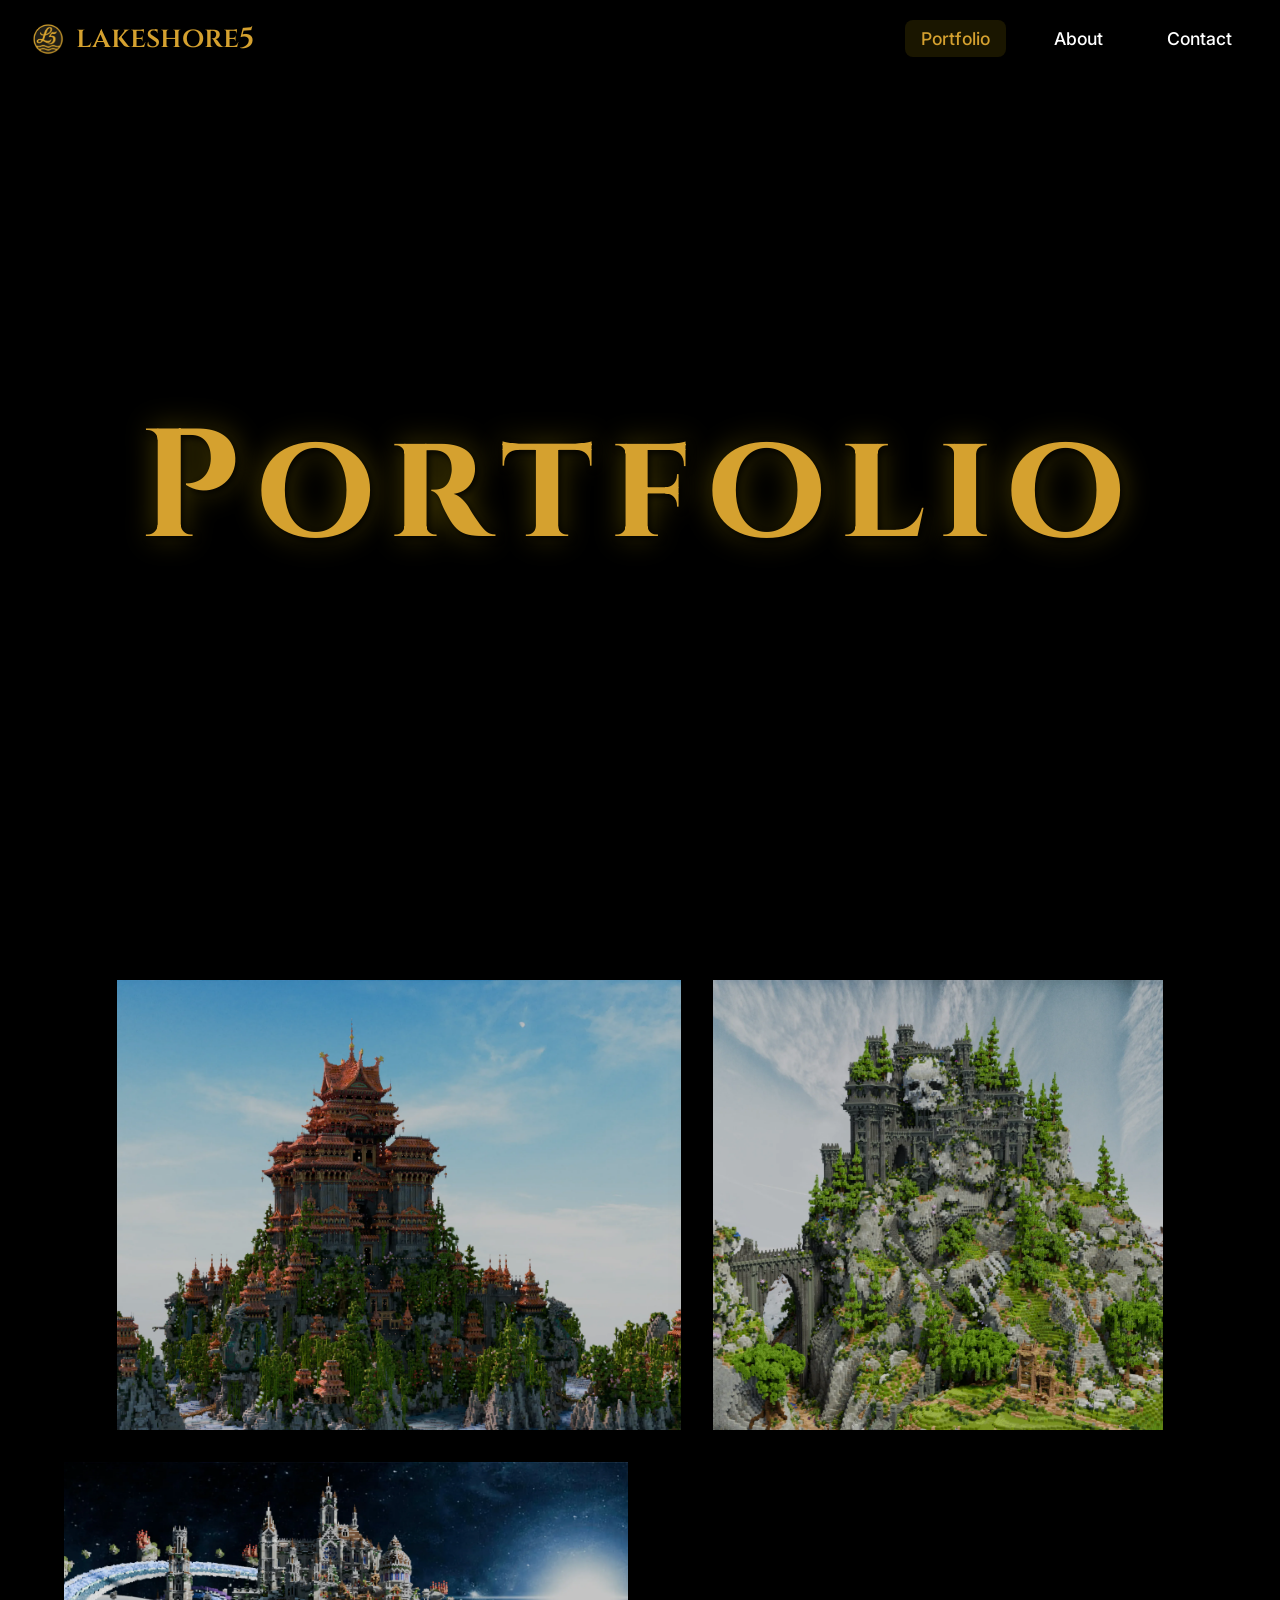
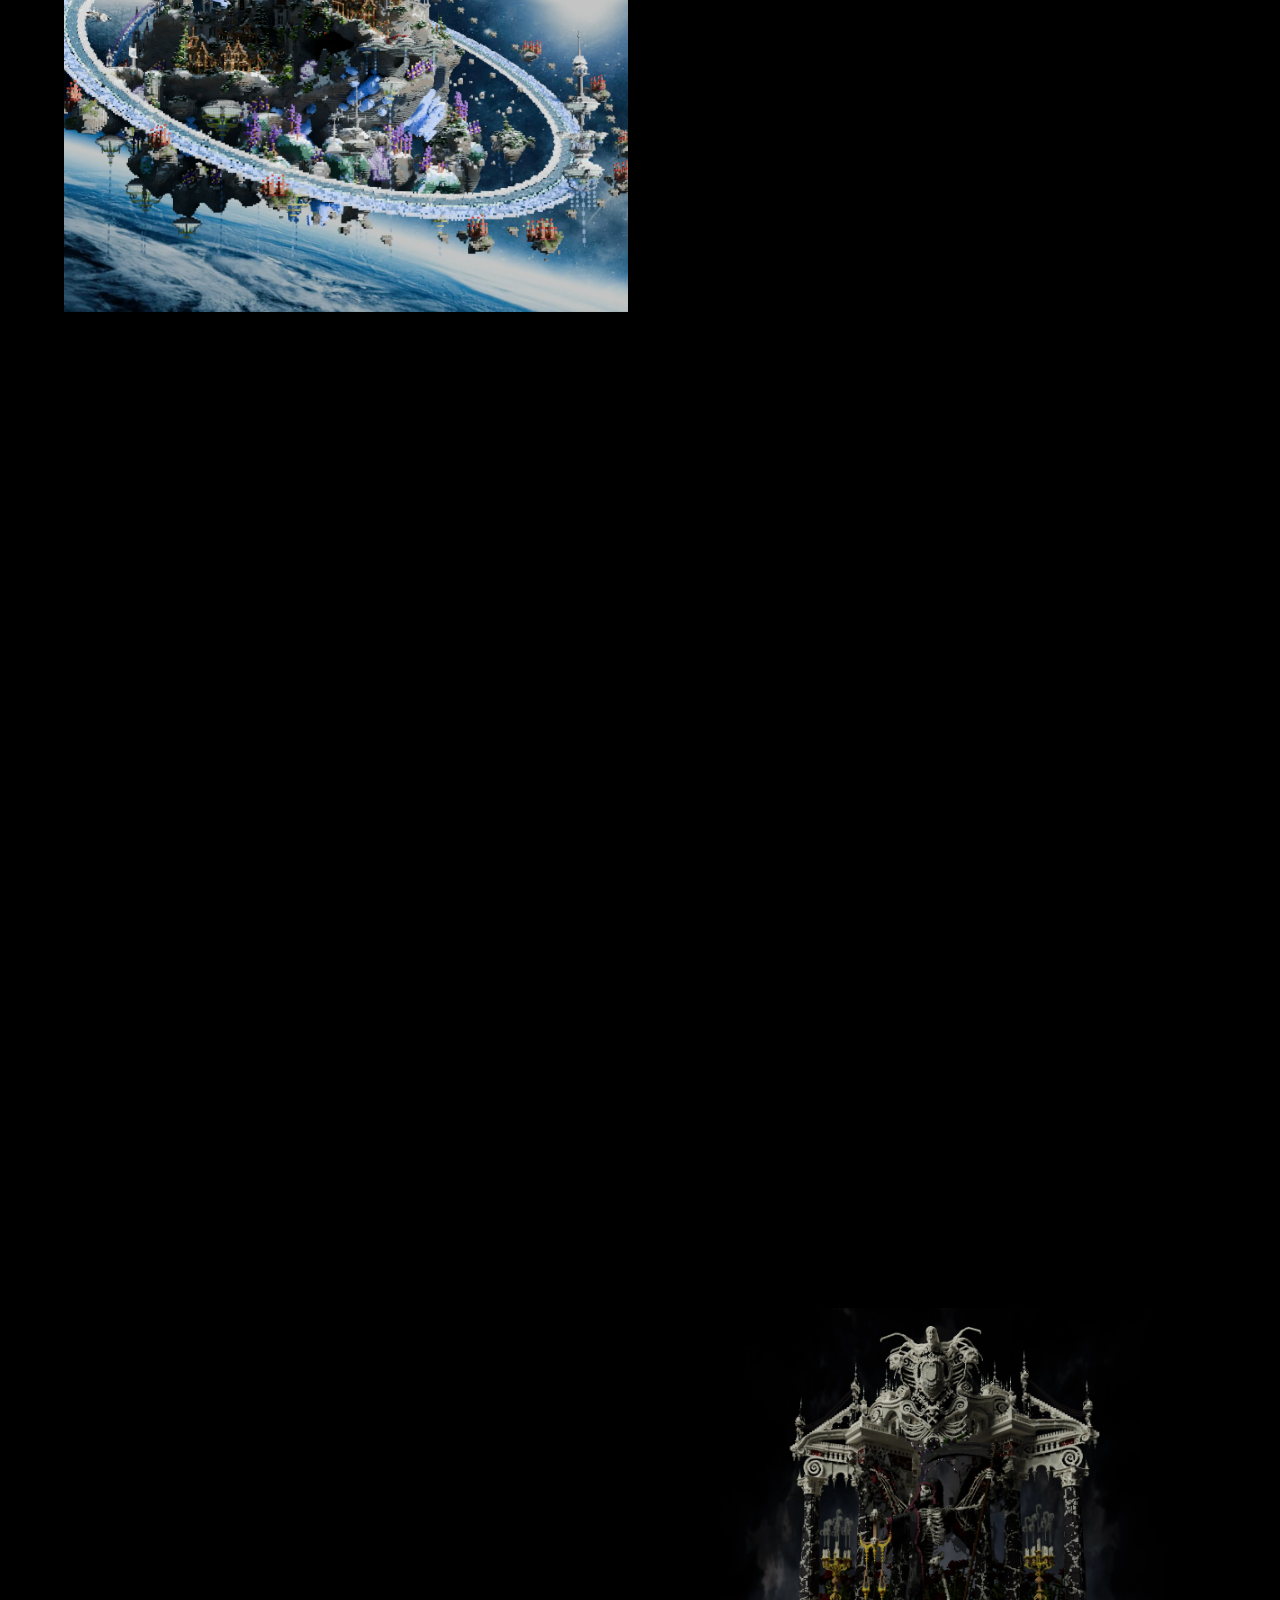
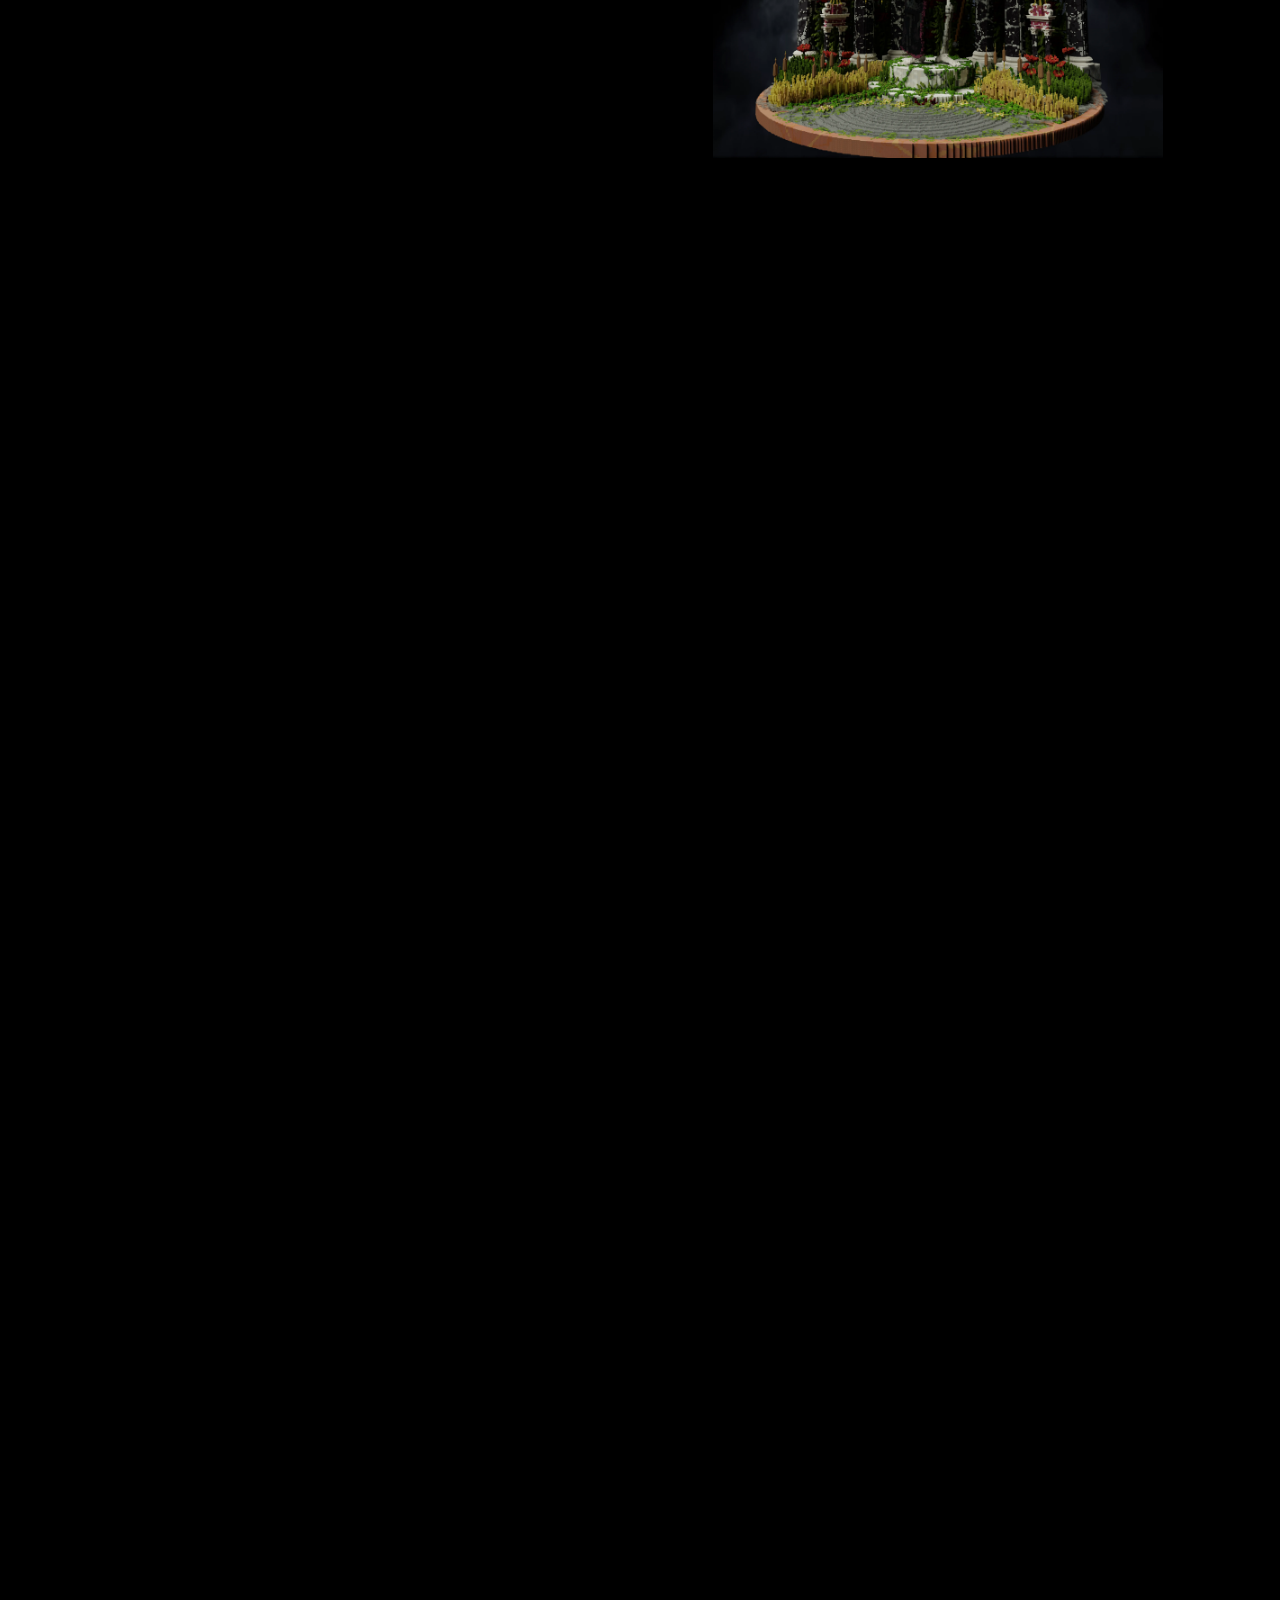
==== index.html @ 5ccd1626 "Major update: WebP conversion, image optimization, anti-impersonation notices - Converted all images" ====
<!DOCTYPE html>
<html lang="en">
<head>
    <meta charset="UTF-8">
    <meta name="viewport" content="width=device-width, initial-scale=1.0">
    <title>lakeshore5 - Professional Minecraft Builder</title>
    <meta name="description" content="Professional Minecraft builder with 10+ years experience. Co-owner of Xenos Builds, Athion staff since 2017, worked with Minecraft Marketplace teams.">
    <meta name="keywords" content="Minecraft, builder, professional, portfolio, Xenos Builds, Athion, Marketplace">
    
    <!-- Favicons for better SEO and browser support -->
    <link rel="icon" type="image/png" sizes="32x32" href="assets/images/Logo.webp">
    <link rel="icon" type="image/png" sizes="16x16" href="assets/images/Logo.webp">
    <link rel="apple-touch-icon" href="assets/images/Logo.webp">
    <link rel="shortcut icon" href="assets/images/Logo.webp">
    
    <!-- Open Graph meta tags for better social media sharing -->
    <meta property="og:title" content="lakeshore5 - Professional Minecraft Builder">
    <meta property="og:description" content="Professional Minecraft builder with 10+ years experience. Co-owner of Xenos Builds, Athion staff since 2017, worked with Minecraft Marketplace teams.">
    <meta property="og:image" content="assets/images/Logo.webp">
    <meta property="og:url" content="https://lakeshore5.github.io/lakeshore5-Website/">
    <meta property="og:type" content="website">
    
    <!-- Twitter Card meta tags -->
    <meta name="twitter:card" content="summary_large_image">
    <meta name="twitter:title" content="lakeshore5 - Professional Minecraft Builder">
    <meta name="twitter:description" content="Professional Minecraft builder with 10+ years experience. Co-owner of Xenos Builds, Athion staff since 2017, worked with Minecraft Marketplace teams.">
    <meta name="twitter:image" content="assets/images/Logo.webp">
    
    <!-- Additional meta tags for content discovery -->
    <meta name="author" content="lakeshore5">
    <meta name="robots" content="index, follow, imageindex">
    <meta name="googlebot" content="index, follow, imageindex">
    <meta name="theme-color" content="#D5A12F">
    
    <!-- Sitemap reference -->
    <link rel="sitemap" type="application/xml" href="sitemap.xml">
    
    <!-- Simple embeddable gallery link -->
    <link rel="alternate" type="text/html" href="images.html" title="Portfolio Images">
    <meta name="image-gallery" content="images.html">
    
    <!-- JSON-LD Structured Data for better SEO -->
    <script type="application/ld+json">
    {
        "@context": "https://schema.org",
        "@type": "Person",
        "name": "lakeshore5",
        "jobTitle": "Professional Minecraft Builder",
        "description": "Professional Minecraft builder with 10+ years experience. Co-owner of Xenos Builds, Athion staff since 2017.",
        "url": "https://lakeshore5.github.io/lakeshore5-Website/",
        "image": "https://lakeshore5.github.io/lakeshore5-Website/assets/images/Logo.webp",
        "worksFor": {
            "@type": "Organization",
            "name": "Xenos Builds"
        },
        "knowsAbout": ["Minecraft", "3D Building", "Game Design", "Digital Architecture"]
    }
    </script>
    
    <link rel="stylesheet" href="assets/css/styles.css">
    <link rel="preconnect" href="https://fonts.googleapis.com">
    <link rel="preconnect" href="https://fonts.gstatic.com" crossorigin>
    <link href="https://fonts.googleapis.com/css2?family=Cinzel:wght@400;500;600;700&family=Inter:wght@300;400;500;600&display=swap" rel="stylesheet">
</head>
<body>
    <!-- Navigation -->
    <div id="navbar-container"></div>

    <!-- Background with gradient overlay -->
    <div class="background-container">
        <div class="background-image"></div>
        <div class="gradient-overlay"></div>
    </div>

    <!-- Hero Section -->
    <section class="hero-section">
        <div class="container">
            <div class="hero-content">
                <h1 class="portfolio-title">Portfolio</h1>
            </div>
        </div>
    </section>

    <!-- Portfolio Grid -->
    <section class="portfolio-section">
        <div class="container">
            <div class="portfolio-grid">
                <!-- Row 1 -->
                <div class="portfolio-row">
                    <!-- Yuanhua Pagoda -->
                    <div class="build-card" data-build="yuanhua-pagoda">
                        <div class="image-container">
                            <img decoding="async" loading="lazy" src="builds/personal-projects/Yuanhua_Pagoda/OrientalCinematic.webp" alt="Yuanhua Pagoda" class="build-image">
                            <div class="build-overlay">
                                <h3 class="build-title">Yuanhua Pagoda</h3>
                            </div>
                        </div>
                    </div>

                    <!-- Skull Castle -->
                    <div class="build-card" data-build="skull-castle">
                        <div class="image-container">
                            <img decoding="async" loading="lazy" src="builds/personal-projects/Skull_Castle/SkullCastle.webp" alt="Skull Castle" class="build-image">
                            <div class="build-overlay">
                                <h3 class="build-title">Skull Castle</h3>
                            </div>
                        </div>
                    </div>
                </div>

                <!-- Row 2 -->
                <div class="portfolio-row">
                    <!-- Christmas 2231 -->
                    <div class="build-card" data-build="christmas-build-battle">
                        <div class="image-container">
                            <img decoding="async" loading="lazy" src="builds/xenos-builds/Futuristic_Christmas_BuildBattle/SpaceChristmas.webp" alt="Christmas 2231" class="build-image">
                            <div class="build-overlay">
                                <h3 class="build-title">Christmas 2231</h3>
                            </div>
                        </div>
                    </div>

                    <!-- CMA -->
                    <div class="build-card" data-build="cma">
                        <div class="image-container">
                            <img decoding="async" loading="lazy" src="builds/xenos-builds/CMA/CMACinematic.webp" alt="CMA NFT World" class="build-image">
                            <div class="build-overlay">
                                <h3 class="build-title">CMA NFT World</h3>
                            </div>
                        </div>
                    </div>
                </div>

                <!-- Row 3 -->
                <div class="portfolio-row">
                    <!-- Aurelios -->
                    <div class="build-card" data-build="aurelios">
                        <div class="image-container">
                            <img decoding="async" loading="lazy" src="builds/athion-builds/Aurelios_the_Lost_City/Atlantis.webp" alt="Aurelios the Lost City" class="build-image">
                            <div class="build-overlay">
                                <h3 class="build-title">Aurelios The Lost City</h3>
                            </div>
                        </div>
                    </div>

                    <!-- Heliox Station -->
                    <div class="build-card" data-build="heliox-station">
                        <div class="image-container">
                            <img decoding="async" loading="lazy" src="builds/athion-builds/Heliox_Station/SpaceCinematic.webp" alt="Heliox Station" class="build-image">
                            <div class="build-overlay">
                                <h3 class="build-title">Heliox Station</h3>
                            </div>
                        </div>
                    </div>
                </div>

                <!-- Row 4 -->
                <div class="portfolio-row">
                    <!-- Loriostrond -->
                    <div class="build-card" data-build="loriostrond">
                        <div class="image-container">
                            <img decoding="async" loading="lazy" src="builds/athion-builds/Loriostrond/LoriostrondNew.webp" alt="Loriostrond" class="build-image">
                            <div class="build-overlay">
                                <h3 class="build-title">Loriostrond</h3>
                            </div>
                        </div>
                    </div>

                    <!-- Palais Lumière -->
                    <div class="build-card" data-build="palais-lumiere">
                        <div class="image-container">
                            <img decoding="async" loading="lazy" src="builds/personal-projects/Palais_Lumière/LumCard.webp" alt="Palais Lumière" class="build-image">
                            <div class="build-overlay">
                                <h3 class="build-title">Palais Lumière</h3>
                            </div>
                        </div>
                    </div>
                </div>

                <!-- Row 5 -->
                <div class="portfolio-row">
                    <!-- FutureX -->
                    <div class="build-card" data-build="futurex">
                        <div class="image-container">
                            <img decoding="async" loading="lazy" src="builds/xenos-builds/FutureX/FutureX.webp" alt="FutureX" class="build-image">
                            <div class="build-overlay">
                                <h3 class="build-title">FutureX</h3>
                            </div>
                        </div>
                    </div>

                    <!-- Adventus Mortis -->
                    <div class="build-card" data-build="adventus-mortis">
                        <div class="image-container">
                            <img decoding="async" loading="lazy" src="builds/personal-projects/Adventus_Mortis/DeathAltar.webp" alt="Adventus Mortis" class="build-image">
                            <div class="build-overlay">
                                <h3 class="build-title">Adventus Mortis</h3>
                            </div>
                        </div>
                    </div>
                </div>

                <!-- Row 6 -->
                <div class="portfolio-row">
                    <!-- Royal Palace -->
                    <div class="build-card" data-build="royal-palace">
                        <div class="image-container">
                            <img decoding="async" loading="lazy" src="builds/marketplace-projects/NitricPalace/NitricPalace.webp" alt="Royal Palace" class="build-image">
                            <div class="build-overlay">
                                <h3 class="build-title">Royal Palace</h3>
                            </div>
                        </div>
                    </div>

                    <!-- Dragon Point Castle -->
                    <div class="build-card" data-build="dragon-point-castle">
                        <div class="image-container">
                            <img decoding="async" loading="lazy" src="builds/xenos-builds/DragonPoint/DragonPoint.webp" alt="Dragon Point Castle" class="build-image">
                            <div class="build-overlay">
                                <h3 class="build-title">Dragon Point Castle</h3>
                            </div>
                        </div>
                    </div>
                </div>

                <!-- Row 7 -->
                <div class="portfolio-row">
                    <!-- SkuxxVerse -->
                    <div class="build-card" data-build="skuxxverse">
                        <div class="image-container">
                            <img decoding="async" loading="lazy" src="builds/xenos-builds/SkuxxVerse/SkuxxVerse.webp" alt="SkuxxVerse" class="build-image">
                            <div class="build-overlay">
                                <h3 class="build-title">SkuxxVerse</h3>
                            </div>
                        </div>
                    </div>

                    <!-- Xenos Castle -->
                    <div class="build-card" data-build="xenos-castle">
                        <div class="image-container">
                            <img decoding="async" loading="lazy" src="builds/xenos-builds/XenosCastle/XenosCastle.webp" alt="Xenos Castle" class="build-image">
                            <div class="build-overlay">
                                <h3 class="build-title">Xenos Castle</h3>
                            </div>
                        </div>
                    </div>
                </div>

                <!-- Row 8 -->
                <div class="portfolio-row">
                    <!-- Sunset Isle -->
                    <div class="build-card" data-build="sunset-isle">
                        <div class="image-container">
                            <img decoding="async" loading="lazy" src="builds/personal-projects/SunsetIsle/FrontSS.webp" alt="Sunset Isle" class="build-image">
                            <div class="build-overlay">
                                <h3 class="build-title">Sunset Isle</h3>
                            </div>
                        </div>
                    </div>

                    <!-- MrBeast Competition -->
                    <div class="build-card" data-build="mrbeast">
                        <div class="image-container">
                            <img decoding="async" loading="lazy" src="builds/personal-projects/MrBeast/BeastFront.webp" alt="MrBeast Competition" class="build-image">
                            <div class="build-overlay">
                                <h3 class="build-title">MrBeast Competition</h3>
                            </div>
                        </div>
                    </div>
                </div>
            </div>
        </section>

    <!-- Modal for build details -->
    <div id="buildModal" class="modal">
        <div class="modal-content">
            <span class="close">&times;</span>
            <div class="modal-body">
                <div class="modal-images">
                    <div class="image-carousel">
                        <img id="modalImage" src="" alt="" class="modal-main-image">
                        <div class="carousel-controls">
                            <button class="prev-btn">&lt;</button>
                            <button class="next-btn">&gt;</button>
                        </div>
                    </div>
                    <div class="image-thumbnails"></div>
                </div>
                <div class="modal-info">
                    <h2 id="modalTitle"></h2>
                    <div id="modalDescription"></div>
                </div>
            </div>
        </div>
    </div>

    <div id="footer-container"></div>

    <!-- Search engine discoverable images -->
    <div style="display: none;" aria-hidden="true">
        <p>Portfolio images: <a href="images.html">lakeshore5 Minecraft builds gallery</a></p>
        <img decoding="async" loading="lazy" src="builds/athion-builds/Loriostrond/LoriostrondNew.webp" alt="Loriostrond - Elven Stronghold by lakeshore5">
        <img decoding="async" loading="lazy" src="builds/athion-builds/Aurelios_the_Lost_City/Atlantis.webp" alt="Aurelios - Underwater City by lakeshore5">
        <img decoding="async" loading="lazy" src="builds/athion-builds/Heliox_Station/SpaceCinematic.webp" alt="Heliox Station - Space Station by lakeshore5">
        <img decoding="async" loading="lazy" src="builds/xenos-builds/XenosCastle/XenosCastle.webp" alt="Xenos Castle - Medieval Fortress by lakeshore5">
        <img decoding="async" loading="lazy" src="builds/xenos-builds/DragonPoint/DragonPoint.webp" alt="Dragon Point Castle - Dragon-themed Fortress by lakeshore5">
        <img decoding="async" loading="lazy" src="builds/personal-projects/Skull_Castle/SkullCastle.webp" alt="Skull Castle - Gothic Fortress by lakeshore5">
        <img decoding="async" loading="lazy" src="builds/personal-projects/MrBeast/BeastFront.webp" alt="MrBeast Competition by lakeshore5">
    </div>

    <script src="shared/navbar.js"></script>
    <script src="shared/footer.js"></script>
    <script src="assets/js/script.js"></script>
    <script>
        // Load navbar and footer
        document.addEventListener('DOMContentLoaded', function() {
            loadNavbar('portfolio');
            loadFooter();
        });
    </script>
</body>
</html>
---- assets/css/styles.css ----
/* CSS Reset and Base Styles */
* {
    margin: 0;
    padding: 0;
    box-sizing: border-box;
}

:root {
    --gold-color: #D5A12F;
    --gold-hover: #D5A12F;
    --dark-overlay: rgba(0, 0, 0, 0.7);
    --black: #000000;
    --white: #ffffff;
    --transition: all 0.4s cubic-bezier(0.4, 0, 0.2, 1);
}

html {
    scroll-behavior: smooth;
}

body {
    font-family: 'Inter', sans-serif;
    line-height: 1.6;
    color: var(--gold-color);
    background: var(--black);
    overflow-x: hidden;
}

/* Ensure all text is visible by default */
p, li, span, div {
    color: inherit;
}

/* High-quality smooth image rendering */
img {
    image-rendering: auto;
    image-rendering: -webkit-optimize-contrast;
    image-rendering: high-quality;
    -ms-interpolation-mode: bicubic;
    backface-visibility: hidden;
    -webkit-backface-visibility: hidden;
}

/* Container for responsive layout */
.container {
    max-width: 1400px;
    margin: 0 auto;
    padding: 0 2rem;
}

/* Navigation */
.navbar {
    position: fixed;
    top: 0;
    left: 0;
    width: 100%;
    background: rgba(0, 0, 0, 0.9);
    backdrop-filter: blur(10px);
    z-index: 1000;
    transition: var(--transition);
}

.nav-container {
    display: flex;
    justify-content: space-between;
    align-items: center;
    padding: 1rem 2rem;
    max-width: 1400px;
    margin: 0 auto;
}

.nav-logo a {
    font-family: 'Cinzel', serif;
    font-size: 1.8rem;
    font-weight: 600;
    color: var(--gold-color);
    text-decoration: none;
    transition: var(--transition);
    display: flex;
    align-items: center;
    gap: 12px;
}

.nav-logo a:hover {
    color: var(--gold-hover);
    text-shadow: 0 0 10px rgba(255, 215, 0, 0.5);
}

.nav-logo-img {
    height: 32px;
    width: 32px;
    object-fit: contain;
    transition: var(--transition);
}

.nav-logo a:hover .nav-logo-img {
    transform: scale(1.1);
    filter: drop-shadow(0 0 8px rgba(255, 215, 0, 0.4));
}

.nav-menu {
    display: flex;
    list-style: none;
    gap: 2rem;
}

.nav-link {
    text-decoration: none;
    color: var(--white);
    font-weight: 500;
    font-size: 1.1rem;
    padding: 0.5rem 1rem;
    border-radius: 8px;
    transition: var(--transition);
    position: relative;
}

.nav-link:hover,
.nav-link.active {
    color: var(--gold-color);
    background: rgba(255, 215, 0, 0.1);
}

.nav-toggle {
    display: none;
    flex-direction: column;
    cursor: pointer;
    gap: 4px;
}

.nav-toggle .bar {
    width: 25px;
    height: 3px;
    background: var(--gold-color);
    border-radius: 2px;
    transition: var(--transition);
}

/* Background Container */
.background-container {
    position: absolute;
    top: 0;
    left: 0;
    width: 100%;
    height: 100vh;
    z-index: -2;
    overflow: hidden;
}

.background-image {
    position: absolute;
    top: 0;
    left: 0;
    width: 100%;
    height: 100%;
    background-image: url('../../builds/athion-builds/Aurelios_the_Lost_City/AtlantisCity.png');
    background-size: cover;
    background-position: center;
    background-repeat: no-repeat;
}

.gradient-overlay {
    position: absolute;
    top: 0;
    left: 0;
    width: 100%;
    height: 100vh; /* Only cover hero section */
    background: linear-gradient(
        to bottom,
        rgba(0, 0, 0, 0.2) 0%,
        rgba(0, 0, 0, 0.3) 30%,
        rgba(0, 0, 0, 0.6) 60%,
        rgba(0, 0, 0, 0.9) 85%,
        rgba(0, 0, 0, 1) 100%
    );
    z-index: 0;
}

/* Hero Section */
.hero-section {
    height: 100vh;
    display: flex;
    align-items: center;
    justify-content: center;
    position: relative;
    z-index: 1;
    padding-top: 80px; /* Account for fixed navbar */
}

.hero-content {
    text-align: center;
}

.portfolio-title {
    font-family: 'Cinzel', serif;
    font-size: clamp(4rem, 12vw, 10rem);
    font-weight: 700;
    color: var(--gold-color);
    text-shadow: 
        3px 3px 6px rgba(0, 0, 0, 0.8),
        0 0 30px rgba(255, 215, 0, 0.3);
    letter-spacing: 0.1em;
    animation: glow 3s ease-in-out infinite alternate;
}

@keyframes glow {
    from {
        text-shadow: 
            3px 3px 6px rgba(0, 0, 0, 0.8),
            0 0 30px rgba(255, 215, 0, 0.3);
    }
    to {
        text-shadow: 
            3px 3px 6px rgba(0, 0, 0, 0.8),
            0 0 40px rgba(255, 215, 0, 0.5),
            0 0 60px rgba(255, 215, 0, 0.2);
    }
}

/* Portfolio Section */
.portfolio-section {
    min-height: 100vh;
    padding: 5rem 0;
    position: relative;
    z-index: 1;
    background: linear-gradient(
        to bottom,
        rgba(0, 0, 0, 0.8) 0%,
        rgba(0, 0, 0, 0.95) 50%,
        rgba(0, 0, 0, 1) 100%
    );
}

.portfolio-grid {
    display: flex;
    flex-direction: column;
    gap: 2rem;
    margin: 0 auto;
    max-width: 1400px;
    padding: 0 2rem;
    overflow: hidden; /* Prevent any overflow */
}

.portfolio-row {
    display: flex;
    height: 400px;
    gap: 1.5rem;
    align-items: center;
    justify-content: center;
    width: 100%;
    max-width: 100%; /* Ensure it never exceeds container */
    box-sizing: border-box;
}

/* Responsive sizing for different desktop sizes */
@media screen and (max-width: 1200px) and (min-width: 769px) {
    .portfolio-grid {
        padding: 0 1.5rem;
    }
    
    .portfolio-row {
        gap: 1rem;
    }
    
    .build-card {
        max-width: calc(50% - 0.5rem);
    }
}

/* Larger images on desktop */
@media screen and (min-width: 1200px) {
    .portfolio-row {
        height: 450px;
        gap: 2rem;
    }
    
    .build-card {
        max-width: calc(50% - 1rem);
    }
}

/* Extra large screens - prevent excessive stretching */
@media screen and (min-width: 1600px) {
    .portfolio-grid {
        max-width: 1600px;
    }
    
    .build-card {
        max-width: 600px; /* Absolute max width for readability */
    }
}

/* Build Cards */
.build-card {
    position: relative;
    height: 100%;
    width: auto;
    cursor: pointer;
    transition: var(--transition);
    border: none;
    box-shadow: 0 10px 30px rgba(0, 0, 0, 0.5);
    background: transparent;
    padding: 0;
    display: block;
    flex-shrink: 1; /* Allow shrinking to fit container */
    max-width: calc(50% - 0.75rem); /* Ensure two-card rows never exceed container */
    min-width: 200px; /* Minimum size to maintain readability */
}

.build-card .image-container {
    width: 100%;
    height: 100%;
    background: transparent;
    position: relative;
    overflow: hidden;
}

/* Specific aspect ratios for each build - matching actual image proportions */
.build-card[data-build="loriostrond"] {
    aspect-ratio: 19 / 10; /* 1.9:1 - wide landscape similar to actual 4096x2160 */
}

.build-card[data-build="aurelios"] {
    aspect-ratio: 19 / 10; /* 1.9:1 - wide landscape similar to actual 4096x2160 */
}

.build-card[data-build="adventus-mortis"] {
    aspect-ratio: 1 / 1; /* 1:1 - square */
}

.build-card[data-build="heliox-station"] {
    aspect-ratio: 1 / 1; /* 1:1 - square */
}

.build-card[data-build="yuanhua-pagoda"] {
    aspect-ratio: 16 / 9; /* 16:9 - standard widescreen */
}

.build-card[data-build="loriostrond"] {
    aspect-ratio: 19 / 10; /* 1.9:1 - wide landscape to match row above */
}

.build-card[data-build="palais-lumiere"] {
    aspect-ratio: 25 / 18; /* 1.39:1 - matches FrenchFront 3000x2160 dimensions */
}

.build-card[data-build="christmas-build-battle"] {
    aspect-ratio: 16 / 9; /* 16:9 - standard widescreen matches 3840x2160 */
}

.build-card[data-build="cma"] {
    aspect-ratio: 2800 / 2160; /* 1.296:1 - matches CMACinematic 2800x2160 dimensions */
}

.build-card:hover {
    transform: scale(1.02);
    border-color: var(--gold-color);
    box-shadow: 
        0 0 30px rgba(255, 215, 0, 0.4),
        0 15px 40px rgba(0, 0, 0, 0.6);
}

.build-card:hover .build-image {
    transform: scale(1.05);
}

.build-image {
    width: 100%;
    height: 100%;
    object-fit: cover;
    transition: var(--transition);
    display: block;
    image-rendering: auto;
    image-rendering: high-quality;
    -ms-interpolation-mode: bicubic;
}

.build-overlay {
    position: absolute;
    bottom: 0;
    left: 0;
    right: 0;
    background: linear-gradient(
        transparent,
        rgba(0, 0, 0, 0.9)
    );
    padding: 2rem 2rem 1.5rem;
    text-align: center;
    transform: translateY(100%);
    opacity: 0;
    transition: var(--transition);
}

.build-card:hover .build-overlay {
    transform: translateY(0);
    opacity: 1;
    background: linear-gradient(
        transparent,
        rgba(0, 0, 0, 0.9)
    );
}

.build-title {
    font-family: 'Cinzel', serif;
    font-size: 2.5rem;
    font-weight: 600;
    color: var(--gold-color);
    text-shadow: 2px 2px 4px rgba(0, 0, 0, 0.8);
    letter-spacing: 0.05em;
}

/* Modal Styles */
.modal {
    display: none;
    position: fixed;
    z-index: 2000;
    left: 0;
    top: 0;
    width: 100%;
    height: 100%;
    background-color: rgba(0, 0, 0, 0.95);
    backdrop-filter: blur(5px);
}

.modal-content {
    position: relative;
    margin: 2% auto;
    width: 95%;
    max-width: 1200px;
    height: 90vh;
    background: linear-gradient(135deg, rgba(20, 20, 20, 0.95), rgba(0, 0, 0, 0.98));
    border: 2px solid var(--gold-color);
    border-radius: 10px;
    box-shadow: 0 0 50px rgba(255, 215, 0, 0.3);
}

.close {
    position: absolute;
    top: 20px;
    right: 30px;
    color: var(--gold-color);
    font-size: 40px;
    font-weight: bold;
    cursor: pointer;
    z-index: 2001;
    transition: var(--transition);
}

.close:hover {
    color: var(--gold-hover);
    transform: scale(1.1);
}

.modal-body {
    display: grid;
    grid-template-columns: 1fr 350px;
    height: 100%;
    padding: 2rem;
    gap: 2rem;
}

.modal-images {
    display: flex;
    flex-direction: column;
    gap: 1rem;
    min-width: 0;
    overflow: hidden;
}

.image-carousel {
    position: relative;
    flex: 1;
    border-radius: 8px;
    overflow: hidden;
    background: var(--black);
}

.modal-main-image {
    width: 100%;
    height: 100%;
    object-fit: contain;
    background: var(--black);
    image-rendering: auto;
    image-rendering: high-quality;
    -ms-interpolation-mode: bicubic;
    max-width: none;
    max-height: none;
}

.carousel-controls {
    position: absolute;
    top: 50%;
    width: 100%;
    display: flex;
    justify-content: space-between;
    padding: 0 1rem;
    transform: translateY(-50%);
}

.prev-btn,
.next-btn {
    background: rgba(0, 0, 0, 0.7);
    color: var(--gold-color);
    border: 2px solid var(--gold-color);
    padding: 1rem 1.5rem;
    font-size: 1.5rem;
    cursor: pointer;
    border-radius: 50%;
    transition: var(--transition);
}

.prev-btn:hover,
.next-btn:hover {
    background: var(--gold-color);
    color: var(--black);
    transform: scale(1.1);
}

.image-thumbnails {
    display: flex;
    gap: 0.5rem;
    overflow-x: auto;
    padding: 0.5rem 0;
    scrollbar-width: thin;
    scrollbar-color: var(--gold-color) transparent;
}

.thumbnail {
    width: 80px;
    height: 60px;
    object-fit: cover;
    border-radius: 4px;
    cursor: pointer;
    border: 2px solid transparent;
    transition: var(--transition);
    flex-shrink: 0;
}

.thumbnail:hover,
.thumbnail.active {
    border-color: var(--gold-color);
    transform: scale(1.05);
}

.modal-info {
    padding: 1rem;
    overflow-y: auto;
}

.modal-info h2 {
    font-family: 'Cinzel', serif;
    color: var(--gold-color);
    font-size: 2.5rem;
    margin-bottom: 1.5rem;
    text-shadow: 2px 2px 4px rgba(0, 0, 0, 0.8);
}

.modal-info p {
    color: rgba(255, 255, 255, 0.9);
    line-height: 1.8;
    margin-bottom: 1rem;
    font-size: 1.1rem;
}

/* Responsive Design */
@media screen and (max-width: 1024px) {
    .container {
        padding: 0 1rem;
    }
    
    .modal-body {
        grid-template-columns: 1fr;
        grid-template-rows: 2fr 1fr;
    }
    
    .portfolio-title {
        font-size: clamp(3rem, 10vw, 6rem);
    }
    
    .nav-container {
        padding: 1rem;
    }
}

@media screen and (max-width: 768px) {
    .nav-menu {
        position: fixed;
        left: -100%;
        top: 70px;
        flex-direction: column;
        background-color: rgba(0, 0, 0, 0.95);
        width: 100%;
        text-align: center;
        transition: 0.3s;
        box-shadow: 0 10px 27px rgba(0, 0, 0, 0.5);
        padding: 2rem 0;
        backdrop-filter: blur(10px);
    }

    .nav-menu.active {
        left: 0;
    }

    .nav-toggle {
        display: flex;
    }

    .nav-toggle.active .bar:nth-child(2) {
        opacity: 0;
    }

    .nav-toggle.active .bar:nth-child(1) {
        transform: translateY(7px) rotate(45deg);
    }

    .nav-toggle.active .bar:nth-child(3) {
        transform: translateY(-7px) rotate(-45deg);
    }
    
    .portfolio-section {
        padding: 2rem 0;
    }
    
    .portfolio-grid {
        gap: 2rem;
    }
    
    .build-title {
        font-size: 2rem;
    }
    
    .container {
        padding: 0 1rem;
    }
    
    .build-card {
        width: 100%;
        max-width: 100%;
        box-sizing: border-box;
    }
    
    .modal-content {
        width: 98%;
        height: 95vh;
        margin: 1% auto;
    }
    
    .modal-body {
        padding: 1rem;
        gap: 1rem;
    }
    
    .carousel-controls {
        padding: 0 0.5rem;
    }
    
    .prev-btn,
    .next-btn {
        padding: 0.7rem 1rem;
        font-size: 1.2rem;
    }
}

@media screen and (max-width: 768px) {
    .container {
        padding: 0 0.5rem;
    }
    
    .portfolio-grid {
        gap: 2rem;
        padding: 0 0.5rem;
    }
    
    .portfolio-row {
        flex-direction: column;
        height: auto;
        gap: 2rem;
    }
    
    .build-card {
        margin: 0;
        width: calc(100% - 1rem);
        height: auto;
        margin-left: auto;
        margin-right: auto;
        max-height: 60vh;
    }
}

@media screen and (max-width: 480px) {
    .portfolio-title {
        font-size: clamp(2.5rem, 8vw, 4rem);
    }
    
    .build-title {
        font-size: 1.5rem;
    }
    
    .build-overlay {
        padding: 2rem 1rem 1rem;
    }
    
    .container {
        padding: 0 0.25rem;
    }
    
    .portfolio-grid {
        gap: 1rem;
        padding: 0 0.25rem;
    }
    
    .build-card {
        width: calc(100% - 0.5rem);
        max-width: calc(100% - 0.5rem);
        margin-left: auto;
        margin-right: auto;
        max-height: 50vh;
    }
}

/* Mobile landscape orientation fix */
@media screen and (max-width: 768px) and (orientation: landscape) {
    .build-card {
        width: 50%;
        max-height: 10vh;
        margin: 0 auto;
        margin-bottom: 8rem;
    }
    
    .portfolio-grid {
        gap: 6rem;
        padding: 2rem 1rem;
    }
    
    .hero-section {
        min-height: 20vh;
        padding: 1rem 0;
    }
    
    .container {
        padding: 0 1rem;
    }
    
    /* Ensure no overlap by adding extra spacing */
    .build-card:not(:last-child) {
        padding-bottom: 4rem;
    }
}

/* About Page Specific Styles */
.about-background .about-bg-image {
    background-image: url('../../builds/athion-builds/Aurelios_the_Lost_City/AtlantisInterior.png');
}

/* Contact Page Specific Styles */
.contact-background .contact-bg-image {
    background-image: url('../../builds/athion-builds/Aurelios_the_Lost_City/AtlantisBack.png');
}

.hero-subtitle {
    color: rgba(255, 215, 0, 0.8);
    font-weight: 300;
    margin-top: 1rem;
    text-shadow: 2px 2px 4px rgba(0, 0, 0, 0.8);
    max-width: 800px;
    margin-left: auto;
    margin-right: auto;
    line-height: 1.4;
}

/* Story Section */
.about-story {
    padding: 4rem 0;
    background: var(--black);
}

.story-content {
    display: grid;
    grid-template-columns: 2fr 1fr;
    gap: 4rem;
    align-items: center;
}

.story-text h2 {
    font-family: 'Cinzel', serif;
    font-size: 3rem;
    color: var(--gold-color);
    margin-bottom: 2rem;
    opacity: 0;
    transform: translateY(30px);
    animation: fadeInUp 0.8s ease forwards;
}

.story-text p {
    font-size: 1.2rem;
    line-height: 1.8;
    margin-bottom: 1.5rem;
    color: var(--gold-color);
    opacity: 0;
    transform: translateY(20px);
    animation: fadeInUp 0.8s ease forwards;
}

.story-text p:nth-child(2) { animation-delay: 0.2s; }
.story-text p:nth-child(3) { animation-delay: 0.4s; }
.story-text p:nth-child(4) { animation-delay: 0.6s; }
.story-text p:nth-child(5) { animation-delay: 0.8s; }

.story-image {
    opacity: 0;
    transform: translateX(30px);
    animation: fadeInRight 0.8s ease forwards;
    animation-delay: 1.0s;
}

.story-image img {
    width: 100%;
    border-radius: 15px;
    box-shadow: 0 20px 40px rgba(0, 0, 0, 0.5);
}

/* Timeline Styles */
.timeline {
    padding: 6rem 0;
    background: linear-gradient(135deg, rgba(20, 20, 20, 0.95), rgba(0, 0, 0, 0.98));
}

.section-title {
    font-family: 'Cinzel', serif;
    font-size: 3.5rem;
    color: var(--gold-color);
    text-align: center;
    margin-bottom: 4rem;
    opacity: 0;
    transform: translateY(30px);
    animation: fadeInUp 0.8s ease forwards;
}

.timeline-container {
    position: relative;
    max-width: 1000px;
    margin: 0 auto;
}

.timeline-container::before {
    content: '';
    position: absolute;
    left: 50%;
    top: 0;
    bottom: 0;
    width: 3px;
    background: var(--gold-color);
    transform: translateX(-50%);
}

.timeline-item {
    position: relative;
    margin: 3rem 0;
    opacity: 0;
    transform: translateY(30px);
    animation: fadeInUp 0.8s ease forwards;
}

.timeline-item:nth-child(1) { animation-delay: 0.2s; }
.timeline-item:nth-child(2) { animation-delay: 0.4s; }
.timeline-item:nth-child(3) { animation-delay: 0.6s; }
.timeline-item:nth-child(4) { animation-delay: 0.8s; }
.timeline-item:nth-child(5) { animation-delay: 1.0s; }

.timeline-date {
    position: absolute;
    left: 50%;
    transform: translateX(-50%);
    background: var(--gold-color);
    color: var(--black);
    padding: 0.5rem 1rem;
    border-radius: 20px;
    font-weight: 600;
    font-size: 1.1rem;
    z-index: 2;
}

.timeline-content {
    width: 45%;
    padding: 2rem;
    background: rgba(255, 215, 0, 0.1);
    border: 1px solid var(--gold-color);
    border-radius: 15px;
    margin-top: 2rem;
}

.timeline-item:nth-child(odd) .timeline-content {
    margin-left: auto;
}

.timeline-content h3 {
    color: var(--gold-color);
    font-size: 1.5rem;
    margin-bottom: 1rem;
    font-family: 'Cinzel', serif;
}

.timeline-content p {
    color: var(--gold-color);
    line-height: 1.6;
}

/* Achievements Section */
.achievements {
    padding: 6rem 0;
    background: var(--black);
}

.achievements-grid {
    display: grid;
    grid-template-columns: repeat(auto-fit, minmax(350px, 1fr));
    gap: 2rem;
    margin-top: 3rem;
}

.achievement-card {
    background: linear-gradient(135deg, rgba(255, 215, 0, 0.1), rgba(255, 215, 0, 0.05));
    border: 1px solid rgba(255, 215, 0, 0.3);
    border-radius: 15px;
    padding: 2rem;
    text-align: center;
    transition: var(--transition);
    opacity: 0;
    transform: translateY(30px);
    animation: fadeInUp 0.8s ease forwards;
}

.achievement-card:nth-child(1) { animation-delay: 0.1s; }
.achievement-card:nth-child(2) { animation-delay: 0.2s; }
.achievement-card:nth-child(3) { animation-delay: 0.3s; }
.achievement-card:nth-child(4) { animation-delay: 0.4s; }
.achievement-card:nth-child(5) { animation-delay: 0.5s; }
.achievement-card:nth-child(6) { animation-delay: 0.6s; }

.achievement-card:hover {
    transform: translateY(-10px);
    border-color: var(--gold-color);
    box-shadow: 0 20px 40px rgba(255, 215, 0, 0.2);
}

.achievement-icon {
    font-size: 3rem;
    margin-bottom: 1rem;
}

.achievement-card h3 {
    color: var(--gold-color);
    font-size: 1.5rem;
    margin-bottom: 1rem;
    font-family: 'Cinzel', serif;
}

.achievement-card p {
    color: var(--gold-color);
    line-height: 1.6;
}

/* Animations */
@keyframes fadeInUp {
    to {
        opacity: 1;
        transform: translateY(0);
    }
}

@keyframes fadeInRight {
    to {
        opacity: 1;
        transform: translateX(0);
    }
}

/* Responsive Design for About Page */
@media screen and (max-width: 1024px) {
    .story-content {
        grid-template-columns: 1fr;
        gap: 2rem;
    }
    
    .timeline-container::before {
        left: 20px;
    }
    
    .timeline-item {
        display: flex;
        flex-direction: column;
        align-items: flex-start;
        margin-bottom: 2rem;
    }
    
    .timeline-date {
        position: static;
        transform: none;
        margin-bottom: 1rem;
        margin-left: 0;
        align-self: flex-start;
    }
    
    .timeline-content {
        width: calc(100% - 40px);
        margin-left: 40px !important;
        margin-top: 0;
    }
    
    .achievements-grid {
        grid-template-columns: 1fr;
    }
}

@media screen and (max-width: 768px) {
    .hero-subtitle {
        font-size: 1.2rem;
    }
    
    .story-text h2 {
        font-size: 2.5rem;
    }
    
    .section-title {
        font-size: 2.5rem;
    }
    
    .timeline-container::before {
        left: 15px;
    }
    
    .timeline-content {
        width: calc(100% - 30px);
        margin-left: 30px !important;
        padding: 1.5rem;
    }
    
    .timeline-date {
        margin-left: 0;
        font-size: 1rem;
        padding: 0.4rem 0.8rem;
    }
}

/* Scrollbar Styling */
::-webkit-scrollbar {
    width: 8px;
}

::-webkit-scrollbar-track {
    background: rgba(0, 0, 0, 0.3);
}

::-webkit-scrollbar-thumb {
    background: var(--gold-color);
    border-radius: 4px;
}

::-webkit-scrollbar-thumb:hover {
    background: var(--gold-hover);
}

/* Loading Animation */
@keyframes fadeIn {
    from {
        opacity: 0;
        transform: translateY(30px);
    }
    to {
        opacity: 1;
        transform: translateY(0);
    }
}

/* Hero Animations */
@keyframes slideUpFromBottom {
    from {
        opacity: 0;
        transform: translateY(50px);
    }
    to {
        opacity: 1;
        transform: translateY(0);
    }
}

.portfolio-title {
    opacity: 0;
    animation: slideUpFromBottom 0.8s ease-out forwards;
    animation-delay: 0.2s;
}

.hero-subtitle {
    opacity: 0;
    font-size: 1.8rem;
    animation: slideUpFromBottom 0.8s ease-out forwards;
    animation-delay: 0.5s;
}

.build-card {
    animation: fadeIn 0.8s ease-out forwards;
}

.build-card:nth-child(1) { animation-delay: 0.1s; }
.build-card:nth-child(2) { animation-delay: 0.2s; }
.build-card:nth-child(3) { animation-delay: 0.3s; }

/* Contact Form Section */
.contact-form-section {
    background: var(--black);
    padding: 80px 0;
}

.contact-grid {
    display: grid;
    grid-template-columns: 1fr 2fr;
    gap: 60px;
    align-items: start;
}

.contact-info {
    position: sticky;
    top: 20px;
}

.contact-info .section-title {
    font-family: 'Cinzel', serif;
    font-size: 2.5rem;
    margin-bottom: 20px;
    color: var(--gold-color);
}

.contact-info p {
    font-size: 1.1rem;
    line-height: 1.7;
    margin-bottom: 30px;
    opacity: 0.9;
    color: var(--gold-color);
}

.contact-methods {
    margin-bottom: 40px;
}

.contact-method {
    display: flex;
    align-items: flex-start;
    gap: 15px;
    margin-bottom: 25px;
    padding: 20px;
    background: rgba(255, 215, 0, 0.05);
    border-radius: 12px;
    border-left: 3px solid var(--gold-color);
    transition: var(--transition);
}

.contact-method:hover {
    background: rgba(255, 215, 0, 0.1);
    transform: translateX(5px);
}

.contact-icon {
    font-size: 1.5rem;
    min-width: 40px;
    text-align: center;
}

.contact-details h3 {
    color: var(--gold-color);
    margin-bottom: 5px;
    font-weight: 600;
}

.contact-details p {
    margin: 0;
    opacity: 0.8;
    font-size: 0.95rem;
    color: var(--gold-color);
}

.availability {
    padding: 25px;
    background: rgba(0, 255, 0, 0.1);
    border-radius: 12px;
    border: 1px solid rgba(0, 255, 0, 0.3);
}

.availability h3 {
    color: var(--gold-color);
    margin-bottom: 15px;
}

.availability-status {
    display: flex;
    align-items: center;
    gap: 10px;
    margin-bottom: 10px;
}

.status-indicator {
    width: 12px;
    height: 12px;
    border-radius: 50%;
    background: #00ff00;
    animation: pulse 2s infinite;
}

@keyframes pulse {
    0%, 100% { opacity: 1; }
    50% { opacity: 0.5; }
}

/* Contact Form Styles */
.contact-form {
    background: rgba(255, 255, 255, 0.03);
    padding: 40px;
    border-radius: 20px;
    border: 1px solid rgba(255, 215, 0, 0.2);
    backdrop-filter: blur(10px);
}

.contact-form h2 {
    font-family: 'Cinzel', serif;
    font-size: 2rem;
    color: var(--gold-color);
    margin-bottom: 30px;
    text-align: center;
}

.minecraft-form .form-row {
    display: grid;
    grid-template-columns: 1fr 1fr;
    gap: 20px;
    margin-bottom: 20px;
}

.minecraft-form .form-group {
    margin-bottom: 25px;
}

.minecraft-form .form-group.half {
    margin-bottom: 0;
}

.minecraft-form label {
    display: block;
    margin-bottom: 8px;
    color: var(--white);
    font-weight: 500;
    font-size: 0.95rem;
}

.minecraft-form .required {
    color: #ff6b6b;
}

.minecraft-form input[type="text"],
.minecraft-form input[type="email"],
.minecraft-form select,
.minecraft-form textarea {
    width: 100%;
    padding: 12px 16px;
    background: rgba(255, 255, 255, 0.08);
    border: 2px solid rgba(255, 215, 0, 0.3);
    border-radius: 8px;
    color: var(--white);
    font-size: 1rem;
    transition: var(--transition);
}

.minecraft-form input[type="text"]:focus,
.minecraft-form input[type="email"]:focus,
.minecraft-form select:focus,
.minecraft-form textarea:focus {
    outline: none;
    border-color: var(--gold-color);
    background: rgba(255, 255, 255, 0.12);
    box-shadow: 0 0 0 3px rgba(255, 215, 0, 0.1);
}

.minecraft-form textarea {
    min-height: 120px;
    resize: vertical;
    font-family: inherit;
}

.minecraft-form select {
    cursor: pointer;
}

.minecraft-form select option {
    background: var(--black);
    color: var(--white);
}

/* Radio Group Styles */
.radio-group {
    display: flex;
    flex-direction: column;
    gap: 12px;
    margin-top: 10px;
}

.radio-label {
    display: flex;
    align-items: center;
    gap: 10px;
    padding: 12px 16px;
    background: rgba(255, 255, 255, 0.05);
    border: 2px solid rgba(255, 215, 0, 0.2);
    border-radius: 8px;
    cursor: pointer;
    transition: var(--transition);
    font-weight: normal;
    margin-bottom: 0;
    color: var(--gold-color);
}

.radio-label:hover {
    background: rgba(255, 255, 255, 0.08);
    border-color: rgba(255, 215, 0, 0.4);
}

.radio-label input[type="radio"] {
    width: auto;
    margin: 0;
    accent-color: var(--gold-color);
    cursor: pointer;
}

.radio-label input[type="radio"]:checked + span,
.radio-label:has(input[type="radio"]:checked) {
    color: var(--gold-color);
    background: rgba(255, 215, 0, 0.1);
    border-color: var(--gold-color);
}

/* Submit Button */
.submit-btn {
    width: 100%;
    padding: 16px 32px;
    background: linear-gradient(135deg, var(--gold-color), var(--gold-hover));
    color: var(--black);
    border: none;
    border-radius: 12px;
    font-size: 1.1rem;
    font-weight: 600;
    cursor: pointer;
    transition: var(--transition);
    text-transform: uppercase;
    letter-spacing: 1px;
    margin-top: 20px;
}

.submit-btn:hover {
    transform: translateY(-2px);
    box-shadow: 0 8px 25px rgba(255, 215, 0, 0.3);
}

.submit-btn:active {
    transform: translateY(0);
}

/* Responsive Design */
@media (max-width: 768px) {
    .contact-grid {
        grid-template-columns: 1fr;
        gap: 40px;
    }
    
    .contact-info {
        position: static;
    }
    
    .contact-form {
        padding: 30px 20px;
    }
    
    .minecraft-form .form-row {
        grid-template-columns: 1fr;
        gap: 0;
    }
    
    .minecraft-form .form-group.half {
        margin-bottom: 25px;
    }
    
    .contact-info .section-title {
        font-size: 2rem;
    }
    
    .radio-group {
        gap: 8px;
    }
    
    .radio-label {
        padding: 10px 12px;
        font-size: 0.9rem;
    }
}

/* Footer Styles */
.footer {
    background: linear-gradient(135deg, rgba(0, 0, 0, 0.95), rgba(20, 20, 20, 0.95));
    border-top: 2px solid rgba(255, 215, 0, 0.3);
    padding: 60px 0 30px;
    margin-top: 80px;
    backdrop-filter: blur(10px);
}

.footer-content {
    display: grid;
    grid-template-columns: 2fr 1fr 2fr;
    gap: 50px;
    margin-bottom: 40px;
}

.footer-section h3 {
    font-family: 'Cinzel', serif;
    font-size: 2rem;
    color: var(--gold-color);
    margin-bottom: 15px;
    text-shadow: 0 0 10px rgba(255, 215, 0, 0.3);
}

.footer-section h4 {
    font-family: 'Cinzel', serif;
    font-size: 1.3rem;
    color: var(--gold-color);
    margin-bottom: 20px;
    text-transform: uppercase;
    letter-spacing: 1px;
}

.footer-section p {
    color: rgba(255, 255, 255, 0.8);
    margin-bottom: 8px;
    line-height: 1.6;
}

.footer-section ul {
    list-style: none;
    padding: 0;
}

.footer-section ul li {
    margin-bottom: 12px;
}

.footer-section ul li a {
    color: rgba(255, 255, 255, 0.8);
    text-decoration: none;
    font-weight: 500;
    transition: var(--transition);
    position: relative;
    padding-left: 20px;
}

.footer-section ul li a:before {
    content: "▶";
    position: absolute;
    left: 0;
    color: var(--gold-color);
    font-size: 0.8rem;
    transition: var(--transition);
}

.footer-section ul li a:hover {
    color: var(--gold-color);
    transform: translateX(5px);
}

.footer-section ul li a:hover:before {
    transform: translateX(3px);
}

/* Connect Section Styling */
.connect-links p {
    display: flex;
    align-items: center;
    margin-bottom: 12px;
    padding: 8px 0;
}

.connect-label {
    color: var(--gold-color);
    font-weight: 600;
    min-width: 80px;
    font-size: 0.9rem;
    text-transform: uppercase;
    letter-spacing: 0.5px;
}

.connect-link {
    color: rgba(255, 255, 255, 0.8);
    text-decoration: none;
    font-weight: 500;
    transition: var(--transition);
    margin-left: 10px;
    position: relative;
}

.connect-link:hover {
    color: var(--gold-color);
}

.social-link {
    position: relative;
}

.social-link:before {
    content: "🔗";
    margin-right: 5px;
    font-size: 0.9rem;
}

.social-link[href*="youtube"]:before {
    content: "📺";
}

.social-link[href*="twitch"]:before {
    content: "📡";
}

.social-link:hover {
    transform: translateY(-2px);
}

/* Footer Bottom */
.footer-bottom {
    padding-top: 30px;
    border-top: 1px solid rgba(255, 215, 0, 0.2);
    text-align: center;
}

.footer-bottom p {
    color: rgba(255, 255, 255, 0.6);
    font-size: 0.9rem;
    margin: 0;
}

/* Footer Responsive Design */
@media (max-width: 768px) {
    .footer {
        padding: 40px 0 20px;
        margin-top: 60px;
    }
    
    .footer-content {
        grid-template-columns: 1fr;
        gap: 30px;
        text-align: center;
    }
    
    .footer-section h3 {
        font-size: 1.5rem;
    }
    
    .footer-section h4 {
        font-size: 1.1rem;
    }
    
    .connect-links p {
        justify-content: center;
        flex-wrap: wrap;
    }
    
    .connect-label {
        min-width: auto;
        margin-right: 5px;
    }
    
    .footer-section ul li a {
        padding-left: 0;
        justify-content: center;
    }
    
    .footer-section ul li a:before {
        display: none;
    }
}

/* Social Mention Links in About Page */
.social-mention {
    color: var(--gold-color);
    text-decoration: none;
    font-weight: 600;
    position: relative;
    transition: var(--transition);
    border-bottom: 2px solid transparent;
}

.social-mention:hover {
    color: var(--gold-hover);
    border-bottom-color: var(--gold-color);
    transform: translateY(-1px);
}

.social-mention[href*="youtube"]:before {
    content: "📺 ";
    margin-right: 3px;
}

.social-mention[href*="twitch"]:before {
    content: "📡 ";
    margin-right: 3px;
}

/* Skills Section */
.skills {
    padding: 6rem 0;
    background: var(--black);
}

.skills-grid {
    display: grid;
    grid-template-columns: repeat(auto-fit, minmax(300px, 1fr));
    gap: 2rem;
    margin-top: 3rem;
}

.skill-category h3 {
    color: var(--gold-color);
    font-family: 'Cinzel', serif;
    font-size: 1.5rem;
    margin-bottom: 1rem;
}

.skill-category ul {
    list-style: none;
    padding: 0;
}

.skill-category li {
    color: var(--gold-color);
    padding: 0.5rem 0;
    border-bottom: 1px solid rgba(255, 215, 0, 0.1);
    position: relative;
    padding-left: 1.5rem;
}

.skill-category li:before {
    content: "▸";
    color: var(--gold-color);
    position: absolute;
    left: 0;
}

/* Philosophy Section */
.philosophy {
    padding: 6rem 0;
    background: var(--black);
}

.philosophy-content {
    text-align: center;
    max-width: 800px;
    margin: 0 auto;
}

.philosophy h2 {
    color: var(--gold-color);
    font-family: 'Cinzel', serif;
    font-size: 2.5rem;
    margin-bottom: 2rem;
}

.philosophy blockquote {
    color: var(--gold-color);
    font-size: 1.5rem;
    font-style: italic;
    margin: 2rem 0;
    padding: 2rem;
    background: rgba(255, 215, 0, 0.05);
    border-left: 4px solid var(--gold-color);
    border-radius: 8px;
}

.philosophy p {
    color: var(--gold-color);
    font-size: 1.1rem;
    line-height: 1.7;
    margin-bottom: 1.5rem;
}

/* Services Overview Section */
.services-overview {
    padding: 6rem 0;
    background: var(--black);
}

.services-grid {
    display: grid;
    grid-template-columns: repeat(auto-fit, minmax(300px, 1fr));
    gap: 2rem;
    margin-top: 3rem;
}

.service-card {
    background: rgba(255, 215, 0, 0.05);
    padding: 2rem;
    border-radius: 12px;
    border: 1px solid rgba(255, 215, 0, 0.1);
    transition: var(--transition);
}

.service-card:hover {
    background: rgba(255, 215, 0, 0.1);
    transform: translateY(-5px);
}

.service-icon {
    font-size: 2.5rem;
    margin-bottom: 1rem;
}

.service-card h3 {
    color: var(--gold-color);
    font-family: 'Cinzel', serif;
    font-size: 1.5rem;
    margin-bottom: 1rem;
}

.service-card p {
    color: var(--gold-color);
    line-height: 1.6;
    margin-bottom: 1.5rem;
}

.service-card ul {
    list-style: none;
    padding: 0;
}

.service-card li {
    color: var(--gold-color);
    padding: 0.3rem 0;
    position: relative;
    padding-left: 1.5rem;
}

.service-card li:before {
    content: "✓";
    color: var(--gold-color);
    position: absolute;
    left: 0;
    font-weight: bold;
}

/* FAQ Section */
.faq {
    padding: 6rem 0;
    background: var(--black);
}

.faq-grid {
    display: grid;
    grid-template-columns: repeat(auto-fit, minmax(400px, 1fr));
    gap: 2rem;
    margin-top: 3rem;
}

.faq-item {
    background: rgba(255, 215, 0, 0.05);
    padding: 2rem;
    border-radius: 12px;
    border-left: 4px solid var(--gold-color);
    transition: var(--transition);
}

.faq-item:hover {
    background: rgba(255, 215, 0, 0.1);
}

.faq-item h3 {
    color: var(--gold-color);
    font-family: 'Cinzel', serif;
    font-size: 1.3rem;
    margin-bottom: 1rem;
}

.faq-item p {
    color: var(--gold-color);
    line-height: 1.6;
}

/* Verification Notice - Anti-Impersonation Warning */
.verification-notice {
    background: rgba(255, 100, 100, 0.15);
    border: 2px solid #ff6b6b;
    border-radius: 12px;
    padding: 1.5rem;
    margin-top: 2rem;
    text-align: center;
}

.verification-notice p {
    color: var(--white);
    font-size: 1rem;
    line-height: 1.6;
    margin: 0;
}

.verification-notice strong {
    color: #ff6b6b;
}

.hero-content .verification-notice {
    margin-top: 1.5rem;
    background: rgba(255, 100, 100, 0.2);
    max-width: 600px;
    margin-left: auto;
    margin-right: auto;
}

.contact-form-wrapper {
    display: flex;
    flex-direction: column;
    gap: 1.5rem;
}

.contact-form-wrapper .verification-notice {
    margin: 0;
}
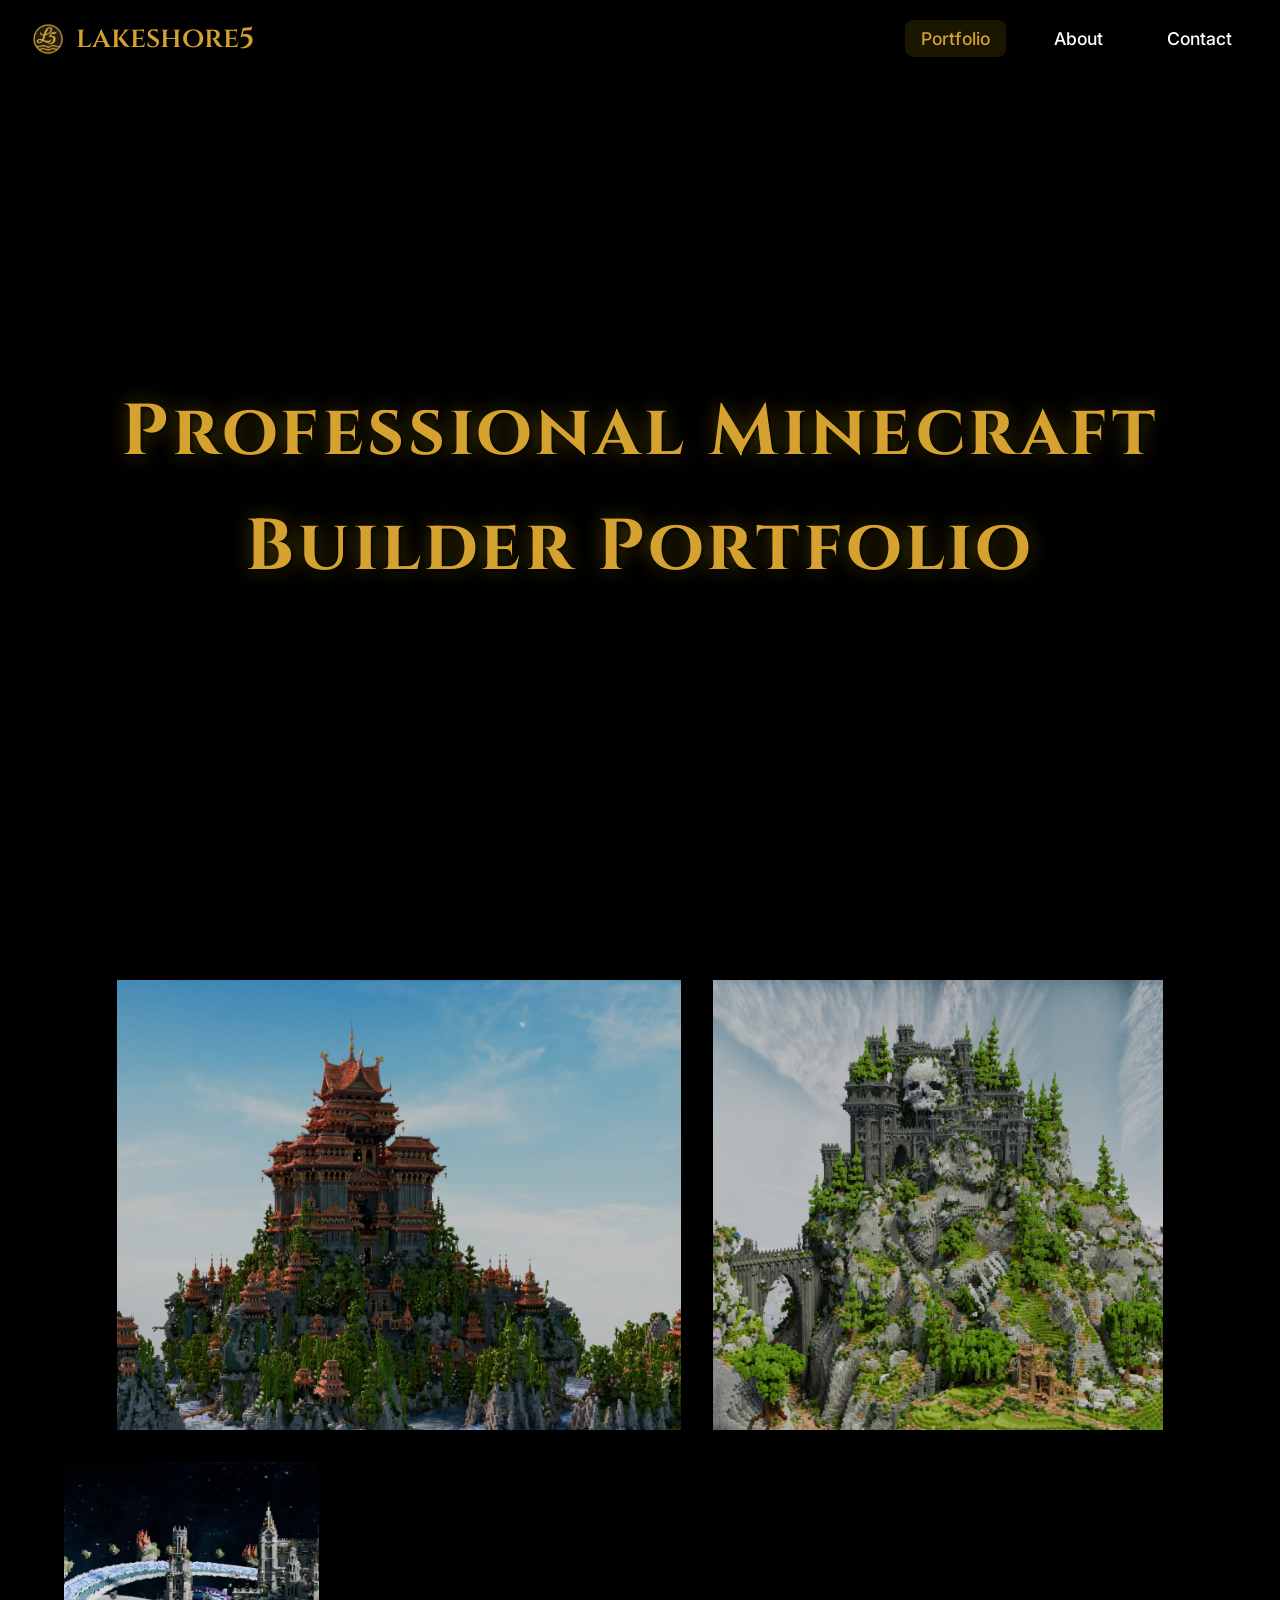
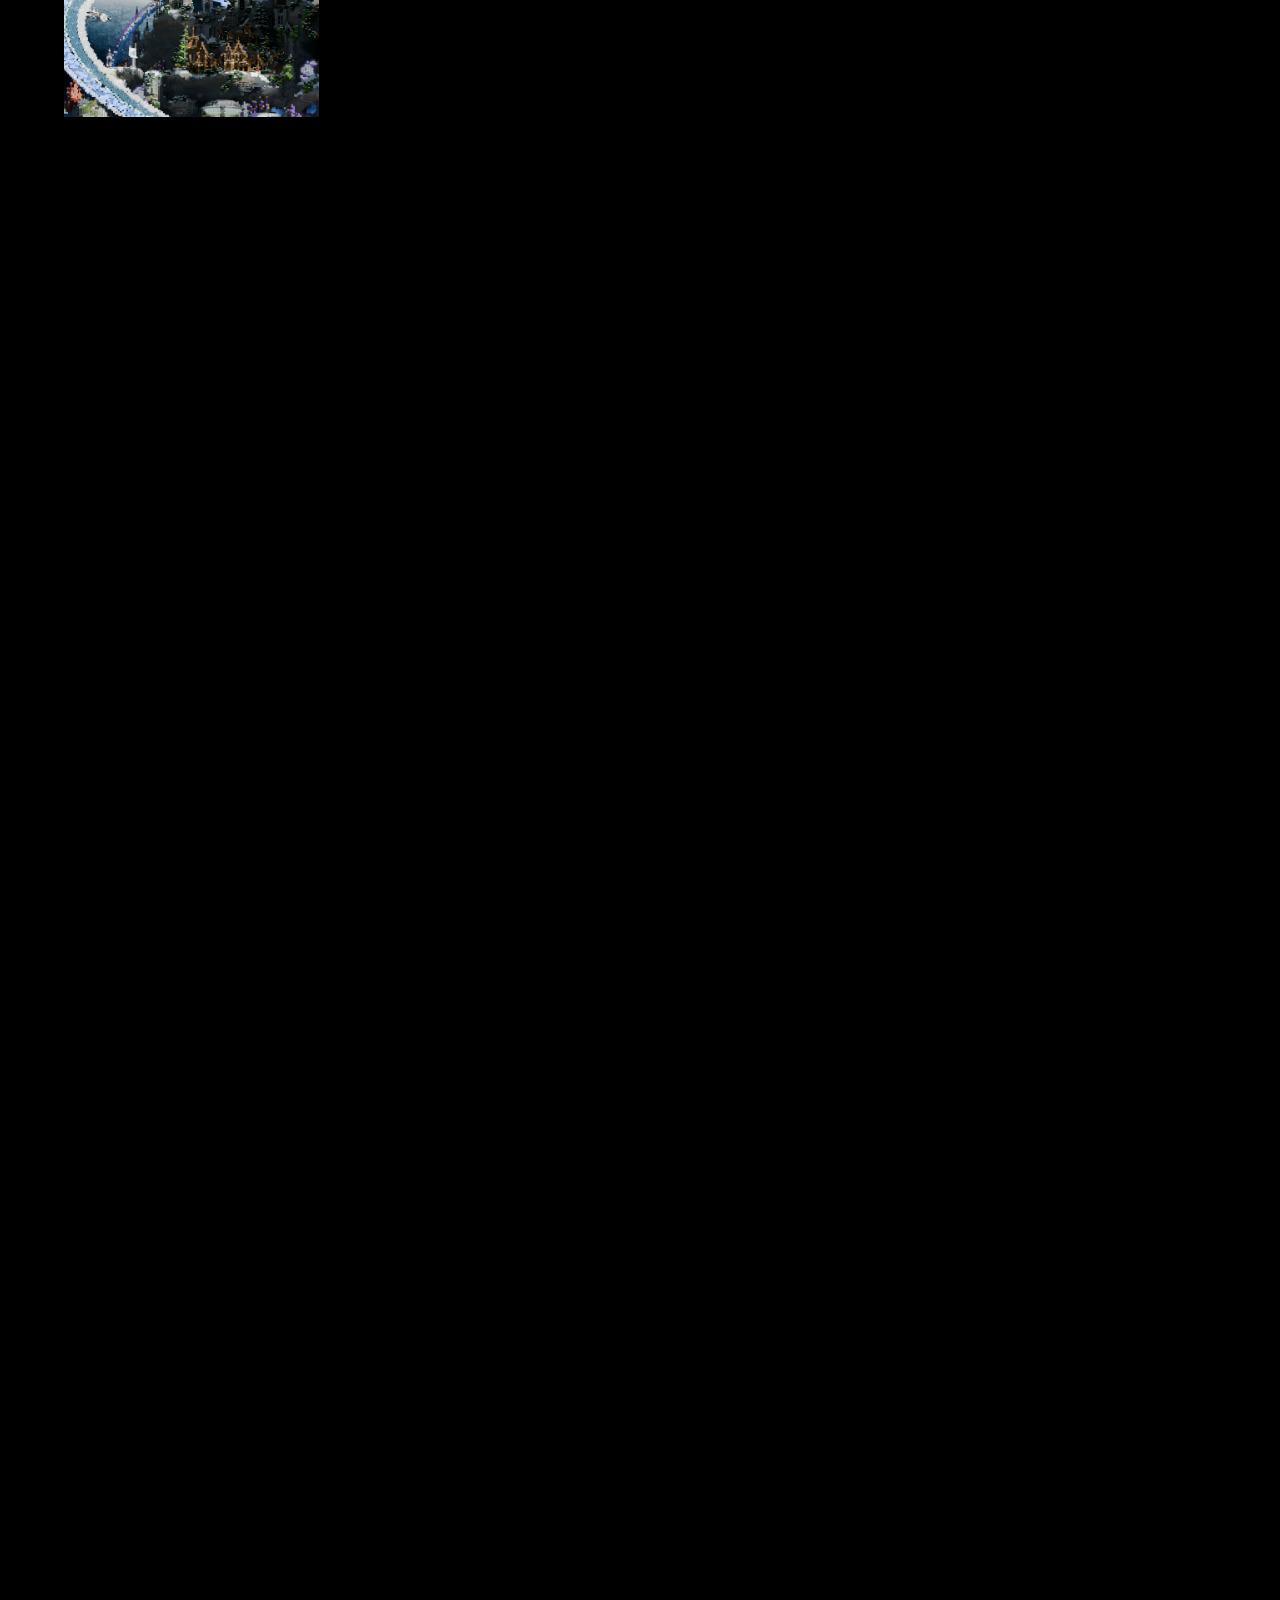
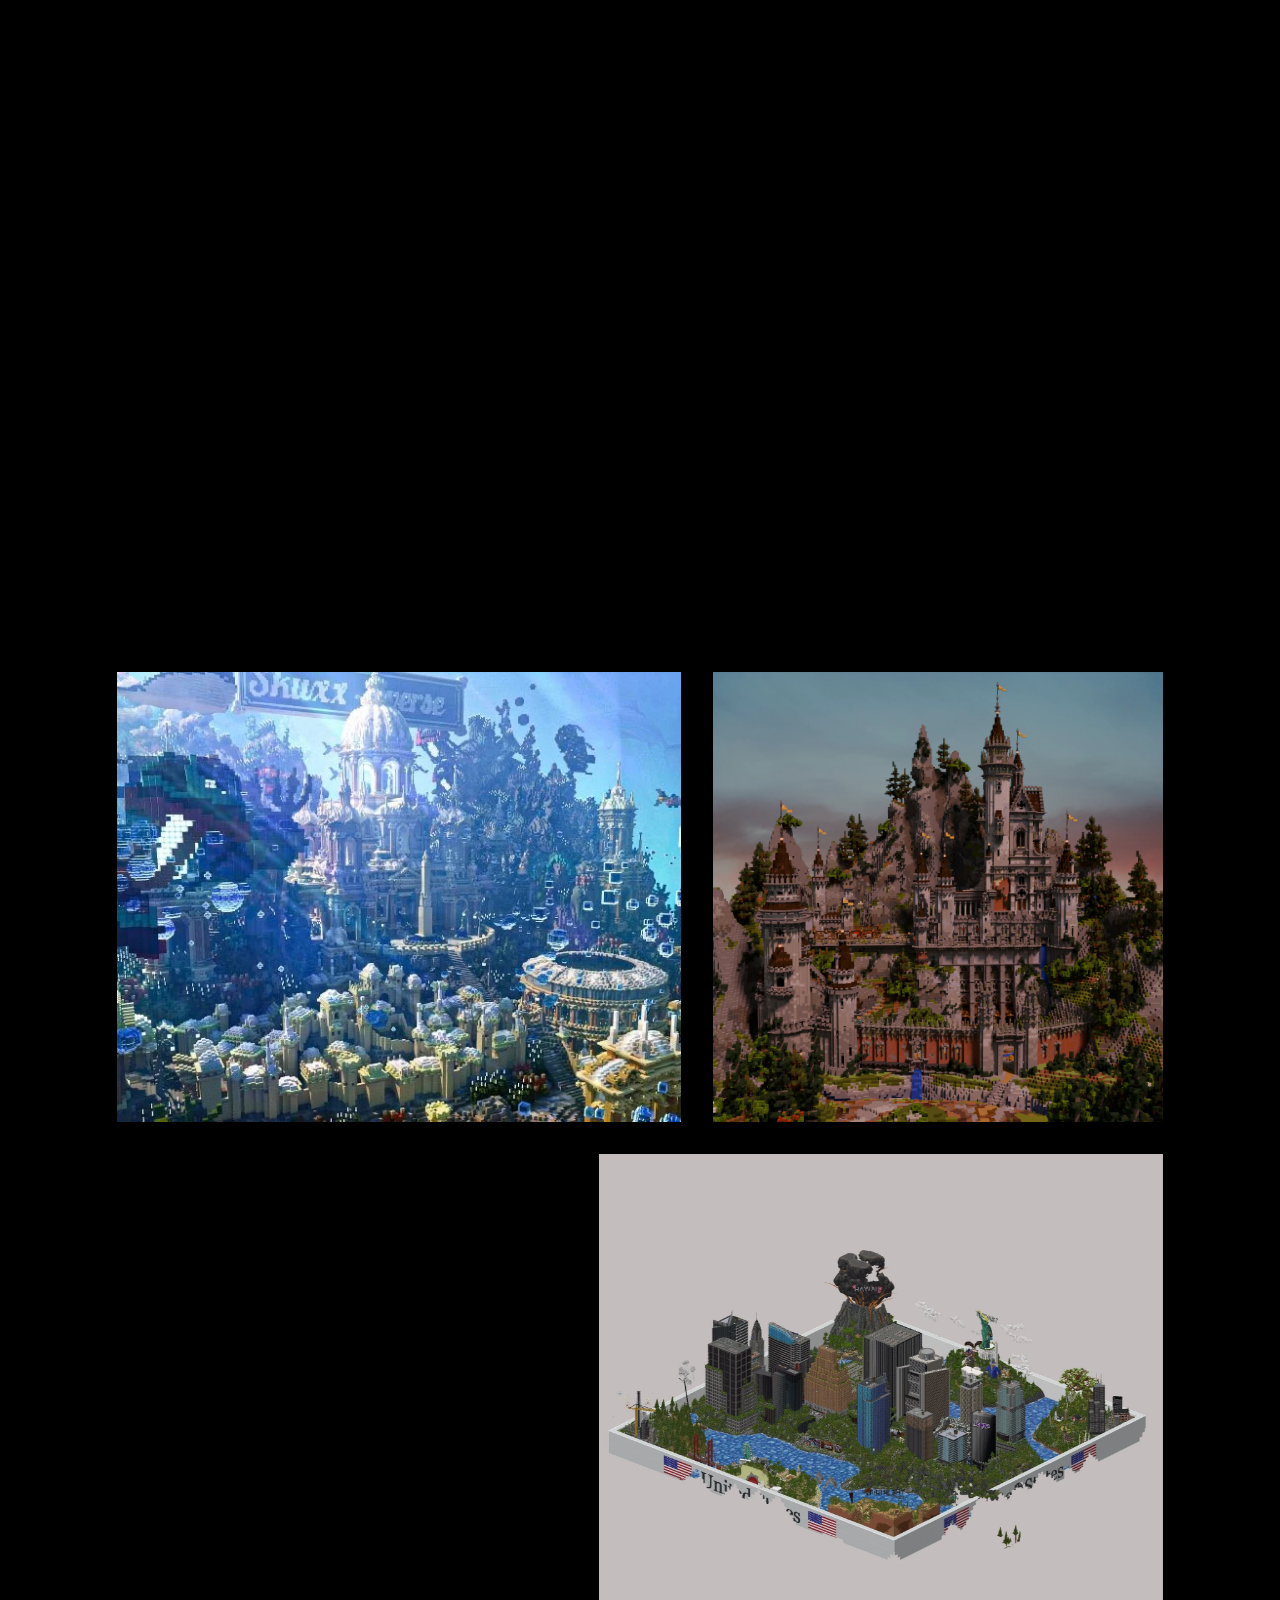
==== commit a804e074: "SEO improvements and hero text size adjustments - Updated title tags with target keywords (Professio" ====
--- a/index.html
+++ b/index.html
@@ -3,9 +3,9 @@
 <head>
     <meta charset="UTF-8">
     <meta name="viewport" content="width=device-width, initial-scale=1.0">
-    <title>lakeshore5 - Professional Minecraft Builder</title>
-    <meta name="description" content="Professional Minecraft builder with 10+ years experience. Co-owner of Xenos Builds, Athion staff since 2017, worked with Minecraft Marketplace teams.">
-    <meta name="keywords" content="Minecraft, builder, professional, portfolio, Xenos Builds, Athion, Marketplace">
+    <title>lakeshore5 - Professional Minecraft Builder | Custom Builds & Commissions</title>
+    <meta name="description" content="Looking to hire a professional Minecraft builder? lakeshore5 is one of the best Minecraft builders with 10+ years experience. Custom Minecraft builds, marketplace projects & commissions available. View portfolio of some of the best Minecraft builds.">
+    <meta name="keywords" content="Minecraft builder, professional Minecraft builder, hire Minecraft builder, custom Minecraft builds, best Minecraft builds, Minecraft commissions, Xenos Builds, Athion, Marketplace">
     
     <!-- Favicons for better SEO and browser support -->
     <link rel="icon" type="image/png" sizes="32x32" href="assets/images/Logo.webp">
@@ -14,16 +14,16 @@
     <link rel="shortcut icon" href="assets/images/Logo.webp">
     
     <!-- Open Graph meta tags for better social media sharing -->
-    <meta property="og:title" content="lakeshore5 - Professional Minecraft Builder">
-    <meta property="og:description" content="Professional Minecraft builder with 10+ years experience. Co-owner of Xenos Builds, Athion staff since 2017, worked with Minecraft Marketplace teams.">
+    <meta property="og:title" content="lakeshore5 - Professional Minecraft Builder | Custom Builds & Commissions">
+    <meta property="og:description" content="Looking to hire a professional Minecraft builder? lakeshore5 is one of the best Minecraft builders with 10+ years experience. Custom Minecraft builds & commissions available.">
     <meta property="og:image" content="assets/images/Logo.webp">
     <meta property="og:url" content="https://lakeshore5.github.io/lakeshore5-Website/">
     <meta property="og:type" content="website">
     
     <!-- Twitter Card meta tags -->
     <meta name="twitter:card" content="summary_large_image">
-    <meta name="twitter:title" content="lakeshore5 - Professional Minecraft Builder">
-    <meta name="twitter:description" content="Professional Minecraft builder with 10+ years experience. Co-owner of Xenos Builds, Athion staff since 2017, worked with Minecraft Marketplace teams.">
+    <meta name="twitter:title" content="lakeshore5 - Professional Minecraft Builder | Custom Builds & Commissions">
+    <meta name="twitter:description" content="Looking to hire a professional Minecraft builder? lakeshore5 is one of the best Minecraft builders with 10+ years experience. Custom builds & commissions available.">
     <meta name="twitter:image" content="assets/images/Logo.webp">
     
     <!-- Additional meta tags for content discovery -->
@@ -46,14 +46,60 @@
         "@type": "Person",
         "name": "lakeshore5",
         "jobTitle": "Professional Minecraft Builder",
-        "description": "Professional Minecraft builder with 10+ years experience. Co-owner of Xenos Builds, Athion staff since 2017.",
+        "description": "One of the best professional Minecraft builders with 10+ years experience. Co-owner of Xenos Builds, Athion staff since 2017. Available for custom Minecraft builds and commissions.",
         "url": "https://lakeshore5.github.io/lakeshore5-Website/",
         "image": "https://lakeshore5.github.io/lakeshore5-Website/assets/images/Logo.webp",
+        "sameAs": [
+            "https://www.youtube.com/@lakeshore5",
+            "https://www.twitch.tv/lakeshore5"
+        ],
         "worksFor": {
             "@type": "Organization",
             "name": "Xenos Builds"
         },
-        "knowsAbout": ["Minecraft", "3D Building", "Game Design", "Digital Architecture"]
+        "knowsAbout": ["Minecraft Building", "Custom Minecraft Builds", "3D Architecture", "Game Design", "Digital Architecture", "Minecraft Commissions"]
+    }
+    </script>
+    <script type="application/ld+json">
+    {
+        "@context": "https://schema.org",
+        "@type": "Service",
+        "serviceType": "Custom Minecraft Building",
+        "name": "Professional Minecraft Building Services",
+        "description": "Custom Minecraft builds, marketplace projects, and professional building commissions by lakeshore5",
+        "provider": {
+            "@type": "Person",
+            "name": "lakeshore5",
+            "url": "https://lakeshore5.github.io/lakeshore5-Website/"
+        },
+        "areaServed": "Worldwide",
+        "hasOfferCatalog": {
+            "@type": "OfferCatalog",
+            "name": "Minecraft Building Services",
+            "itemListElement": [
+                {
+                    "@type": "Offer",
+                    "itemOffered": {
+                        "@type": "Service",
+                        "name": "Custom Minecraft Builds"
+                    }
+                },
+                {
+                    "@type": "Offer",
+                    "itemOffered": {
+                        "@type": "Service",
+                        "name": "Minecraft Marketplace Projects"
+                    }
+                },
+                {
+                    "@type": "Offer",
+                    "itemOffered": {
+                        "@type": "Service",
+                        "name": "Professional Building Commissions"
+                    }
+                }
+            ]
+        }
     }
     </script>
     
@@ -76,7 +122,7 @@
     <section class="hero-section">
         <div class="container">
             <div class="hero-content">
-                <h1 class="portfolio-title">Portfolio</h1>
+                <h1 class="portfolio-title">Professional Minecraft Builder Portfolio</h1>
             </div>
         </div>
     </section>
@@ -90,7 +136,7 @@
                     <!-- Yuanhua Pagoda -->
                     <div class="build-card" data-build="yuanhua-pagoda">
                         <div class="image-container">
-                            <img decoding="async" loading="lazy" src="builds/personal-projects/Yuanhua_Pagoda/OrientalCinematic.webp" alt="Yuanhua Pagoda" class="build-image">
+                            <img decoding="async" loading="lazy" src="builds/personal-projects/Yuanhua_Pagoda/OrientalCinematic.webp" alt="Yuanhua Pagoda - Custom Minecraft Build by Professional Builder lakeshore5" class="build-image">
                             <div class="build-overlay">
                                 <h3 class="build-title">Yuanhua Pagoda</h3>
                             </div>
@@ -100,7 +146,7 @@
                     <!-- Skull Castle -->
                     <div class="build-card" data-build="skull-castle">
                         <div class="image-container">
-                            <img decoding="async" loading="lazy" src="builds/personal-projects/Skull_Castle/SkullCastle.webp" alt="Skull Castle" class="build-image">
+                            <img decoding="async" loading="lazy" src="builds/personal-projects/Skull_Castle/SkullCastle.webp" alt="Skull Castle - Professional Minecraft Build Commission" class="build-image">
                             <div class="build-overlay">
                                 <h3 class="build-title">Skull Castle</h3>
                             </div>
@@ -113,7 +159,7 @@
                     <!-- Christmas 2231 -->
                     <div class="build-card" data-build="christmas-build-battle">
                         <div class="image-container">
-                            <img decoding="async" loading="lazy" src="builds/xenos-builds/Futuristic_Christmas_BuildBattle/SpaceChristmas.webp" alt="Christmas 2231" class="build-image">
+                            <img decoding="async" loading="lazy" src="builds/xenos-builds/Futuristic_Christmas_BuildBattle/SpaceChristmas.webp" alt="Christmas 2231 - One of the Best Minecraft Builds by lakeshore5" class="build-image">
                             <div class="build-overlay">
                                 <h3 class="build-title">Christmas 2231</h3>
                             </div>
@@ -123,7 +169,7 @@
                     <!-- CMA -->
                     <div class="build-card" data-build="cma">
                         <div class="image-container">
-                            <img decoding="async" loading="lazy" src="builds/xenos-builds/CMA/CMACinematic.webp" alt="CMA NFT World" class="build-image">
+                            <img decoding="async" loading="lazy" src="builds/xenos-builds/CMA/CMACinematic.webp" alt="CMA NFT World - Custom Minecraft Build Project" class="build-image">
                             <div class="build-overlay">
                                 <h3 class="build-title">CMA NFT World</h3>
                             </div>
@@ -136,7 +182,7 @@
                     <!-- Aurelios -->
                     <div class="build-card" data-build="aurelios">
                         <div class="image-container">
-                            <img decoding="async" loading="lazy" src="builds/athion-builds/Aurelios_the_Lost_City/Atlantis.webp" alt="Aurelios the Lost City" class="build-image">
+                            <img decoding="async" loading="lazy" src="builds/athion-builds/Aurelios_the_Lost_City/Atlantis.webp" alt="Aurelios the Lost City - Professional Minecraft Builder Portfolio" class="build-image">
                             <div class="build-overlay">
                                 <h3 class="build-title">Aurelios The Lost City</h3>
                             </div>
@@ -146,7 +192,7 @@
                     <!-- Heliox Station -->
                     <div class="build-card" data-build="heliox-station">
                         <div class="image-container">
-                            <img decoding="async" loading="lazy" src="builds/athion-builds/Heliox_Station/SpaceCinematic.webp" alt="Heliox Station" class="build-image">
+                            <img decoding="async" loading="lazy" src="builds/athion-builds/Heliox_Station/SpaceCinematic.webp" alt="Heliox Station - Custom Sci-Fi Minecraft Build" class="build-image">
                             <div class="build-overlay">
                                 <h3 class="build-title">Heliox Station</h3>
                             </div>
@@ -159,7 +205,7 @@
                     <!-- Loriostrond -->
                     <div class="build-card" data-build="loriostrond">
                         <div class="image-container">
-                            <img decoding="async" loading="lazy" src="builds/athion-builds/Loriostrond/LoriostrondNew.webp" alt="Loriostrond" class="build-image">
+                            <img decoding="async" loading="lazy" src="builds/athion-builds/Loriostrond/LoriostrondNew.webp" alt="Loriostrond - Professional Minecraft Build by Top Builder lakeshore5" class="build-image">
                             <div class="build-overlay">
                                 <h3 class="build-title">Loriostrond</h3>
                             </div>
@@ -169,7 +215,7 @@
                     <!-- Palais Lumière -->
                     <div class="build-card" data-build="palais-lumiere">
                         <div class="image-container">
-                            <img decoding="async" loading="lazy" src="builds/personal-projects/Palais_Lumière/LumCard.webp" alt="Palais Lumière" class="build-image">
+                            <img decoding="async" loading="lazy" src="builds/personal-projects/Palais_Lumière/LumCard.webp" alt="Palais Lumière - Custom French Palace Minecraft Build" class="build-image">
                             <div class="build-overlay">
                                 <h3 class="build-title">Palais Lumière</h3>
                             </div>
@@ -182,7 +228,7 @@
                     <!-- FutureX -->
                     <div class="build-card" data-build="futurex">
                         <div class="image-container">
-                            <img decoding="async" loading="lazy" src="builds/xenos-builds/FutureX/FutureX.webp" alt="FutureX" class="build-image">
+                            <img decoding="async" loading="lazy" src="builds/xenos-builds/FutureX/FutureX.webp" alt="FutureX - Custom Minecraft Sci-Fi Build" class="build-image">
                             <div class="build-overlay">
                                 <h3 class="build-title">FutureX</h3>
                             </div>
@@ -192,7 +238,7 @@
                     <!-- Adventus Mortis -->
                     <div class="build-card" data-build="adventus-mortis">
                         <div class="image-container">
-                            <img decoding="async" loading="lazy" src="builds/personal-projects/Adventus_Mortis/DeathAltar.webp" alt="Adventus Mortis" class="build-image">
+                            <img decoding="async" loading="lazy" src="builds/personal-projects/Adventus_Mortis/DeathAltar.webp" alt="Adventus Mortis - Professional Dark Fantasy Minecraft Build" class="build-image">
                             <div class="build-overlay">
                                 <h3 class="build-title">Adventus Mortis</h3>
                             </div>
@@ -205,7 +251,7 @@
                     <!-- Royal Palace -->
                     <div class="build-card" data-build="royal-palace">
                         <div class="image-container">
-                            <img decoding="async" loading="lazy" src="builds/marketplace-projects/NitricPalace/NitricPalace.webp" alt="Royal Palace" class="build-image">
+                            <img decoding="async" loading="lazy" src="builds/marketplace-projects/NitricPalace/NitricPalace.webp" alt="Royal Palace - Custom Minecraft Marketplace Build" class="build-image">
                             <div class="build-overlay">
                                 <h3 class="build-title">Royal Palace</h3>
                             </div>
@@ -215,7 +261,7 @@
                     <!-- Dragon Point Castle -->
                     <div class="build-card" data-build="dragon-point-castle">
                         <div class="image-container">
-                            <img decoding="async" loading="lazy" src="builds/xenos-builds/DragonPoint/DragonPoint.webp" alt="Dragon Point Castle" class="build-image">
+                            <img decoding="async" loading="lazy" src="builds/xenos-builds/DragonPoint/DragonPoint.webp" alt="Dragon Point Castle - Professional Minecraft Build" class="build-image">
                             <div class="build-overlay">
                                 <h3 class="build-title">Dragon Point Castle</h3>
                             </div>
@@ -228,7 +274,7 @@
                     <!-- SkuxxVerse -->
                     <div class="build-card" data-build="skuxxverse">
                         <div class="image-container">
-                            <img decoding="async" loading="lazy" src="builds/xenos-builds/SkuxxVerse/SkuxxVerse.webp" alt="SkuxxVerse" class="build-image">
+                            <img decoding="async" loading="lazy" src="builds/xenos-builds/SkuxxVerse/SkuxxVerse.webp" alt="SkuxxVerse - Professional NFT World Minecraft Build" class="build-image">
                             <div class="build-overlay">
                                 <h3 class="build-title">SkuxxVerse</h3>
                             </div>
@@ -238,7 +284,7 @@
                     <!-- Xenos Castle -->
                     <div class="build-card" data-build="xenos-castle">
                         <div class="image-container">
-                            <img decoding="async" loading="lazy" src="builds/xenos-builds/XenosCastle/XenosCastle.webp" alt="Xenos Castle" class="build-image">
+                            <img decoding="async" loading="lazy" src="builds/xenos-builds/XenosCastle/XenosCastle.webp" alt="Xenos Castle - Minecraft Build Commission" class="build-image">
                             <div class="build-overlay">
                                 <h3 class="build-title">Xenos Castle</h3>
                             </div>
@@ -251,7 +297,7 @@
                     <!-- Sunset Isle -->
                     <div class="build-card" data-build="sunset-isle">
                         <div class="image-container">
-                            <img decoding="async" loading="lazy" src="builds/personal-projects/SunsetIsle/FrontSS.webp" alt="Sunset Isle" class="build-image">
+                            <img decoding="async" loading="lazy" src="builds/personal-projects/SunsetIsle/FrontSS.webp" alt="Sunset Isle - Custom Tropical Minecraft Build" class="build-image">
                             <div class="build-overlay">
                                 <h3 class="build-title">Sunset Isle</h3>
                             </div>
@@ -261,7 +307,7 @@
                     <!-- MrBeast Competition -->
                     <div class="build-card" data-build="mrbeast">
                         <div class="image-container">
-                            <img decoding="async" loading="lazy" src="builds/personal-projects/MrBeast/BeastFront.webp" alt="MrBeast Competition" class="build-image">
+                            <img decoding="async" loading="lazy" src="builds/personal-projects/MrBeast/BeastFront.webp" alt="MrBeast Competition - Top Minecraft Builder Entry" class="build-image">
                             <div class="build-overlay">
                                 <h3 class="build-title">MrBeast Competition</h3>
                             </div>
--- a/assets/css/styles.css
+++ b/assets/css/styles.css
@@ -193,13 +193,13 @@
 
 .portfolio-title {
     font-family: 'Cinzel', serif;
-    font-size: clamp(4rem, 12vw, 10rem);
+    font-size: clamp(2.2rem, 6vw, 4.5rem);
     font-weight: 700;
     color: var(--gold-color);
     text-shadow: 
-        3px 3px 6px rgba(0, 0, 0, 0.8),
-        0 0 30px rgba(255, 215, 0, 0.3);
-    letter-spacing: 0.1em;
+        2px 2px 4px rgba(0, 0, 0, 0.8),
+        0 0 20px rgba(255, 215, 0, 0.3);
+    letter-spacing: 0.05em;
     animation: glow 3s ease-in-out infinite alternate;
 }
 
@@ -574,7 +574,7 @@
     }
     
     .portfolio-title {
-        font-size: clamp(3rem, 10vw, 6rem);
+        font-size: clamp(1.8rem, 7vw, 3.2rem);
     }
     
     .nav-container {
@@ -689,7 +689,7 @@
 
 @media screen and (max-width: 480px) {
     .portfolio-title {
-        font-size: clamp(2.5rem, 8vw, 4rem);
+        font-size: clamp(1.4rem, 6vw, 2.5rem);
     }
     
     .build-title {
@@ -760,9 +760,10 @@
 .hero-subtitle {
     color: rgba(255, 215, 0, 0.8);
     font-weight: 300;
-    margin-top: 1rem;
-    text-shadow: 2px 2px 4px rgba(0, 0, 0, 0.8);
-    max-width: 800px;
+    font-size: clamp(1rem, 2.5vw, 1.3rem);
+    margin-top: 0.75rem;
+    text-shadow: 1px 1px 3px rgba(0, 0, 0, 0.8);
+    max-width: 700px;
     margin-left: auto;
     margin-right: auto;
     line-height: 1.4;
@@ -1086,13 +1087,12 @@
 
 .portfolio-title {
     opacity: 0;
-    animation: slideUpFromBottom 0.8s ease-out forwards;
+    animation: slideUpFromBottom 0.8s ease-out forwards, glow 3s ease-in-out infinite alternate;
     animation-delay: 0.2s;
 }
 
 .hero-subtitle {
     opacity: 0;
-    font-size: 1.8rem;
     animation: slideUpFromBottom 0.8s ease-out forwards;
     animation-delay: 0.5s;
 }
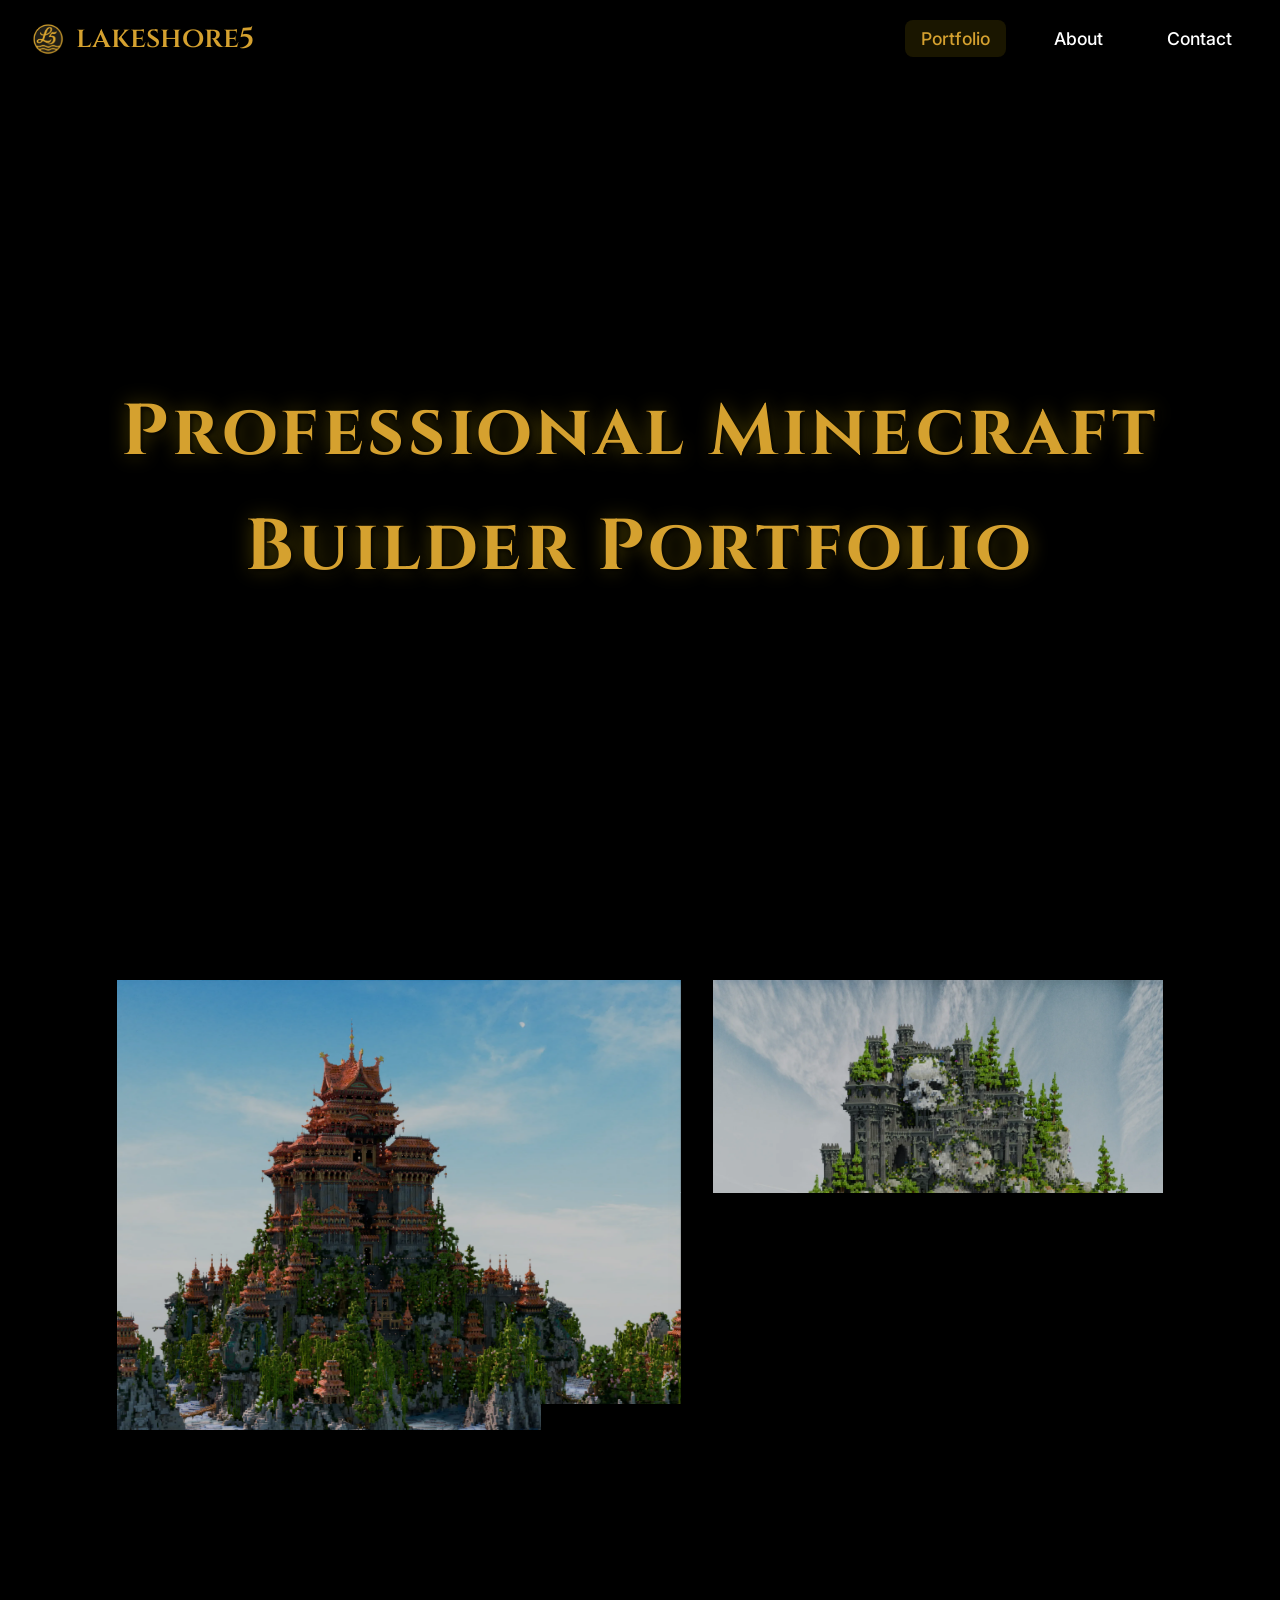
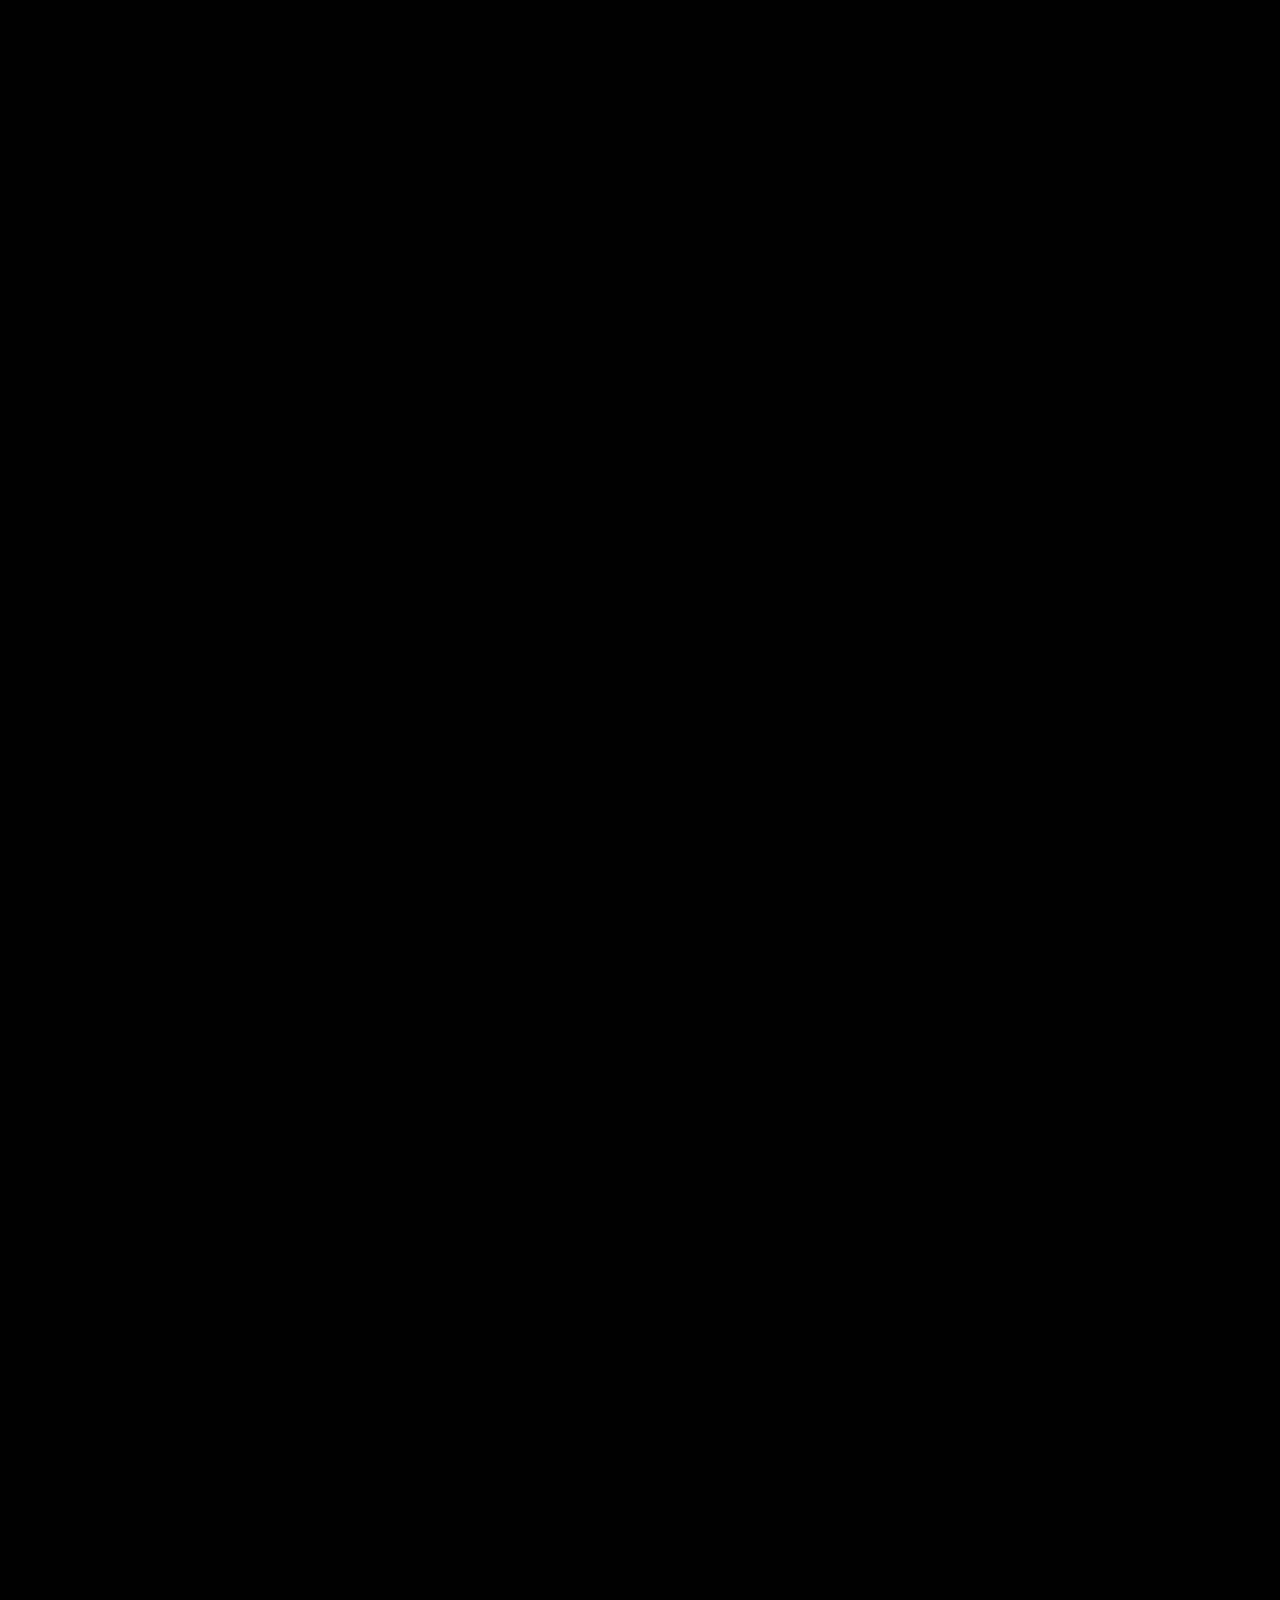
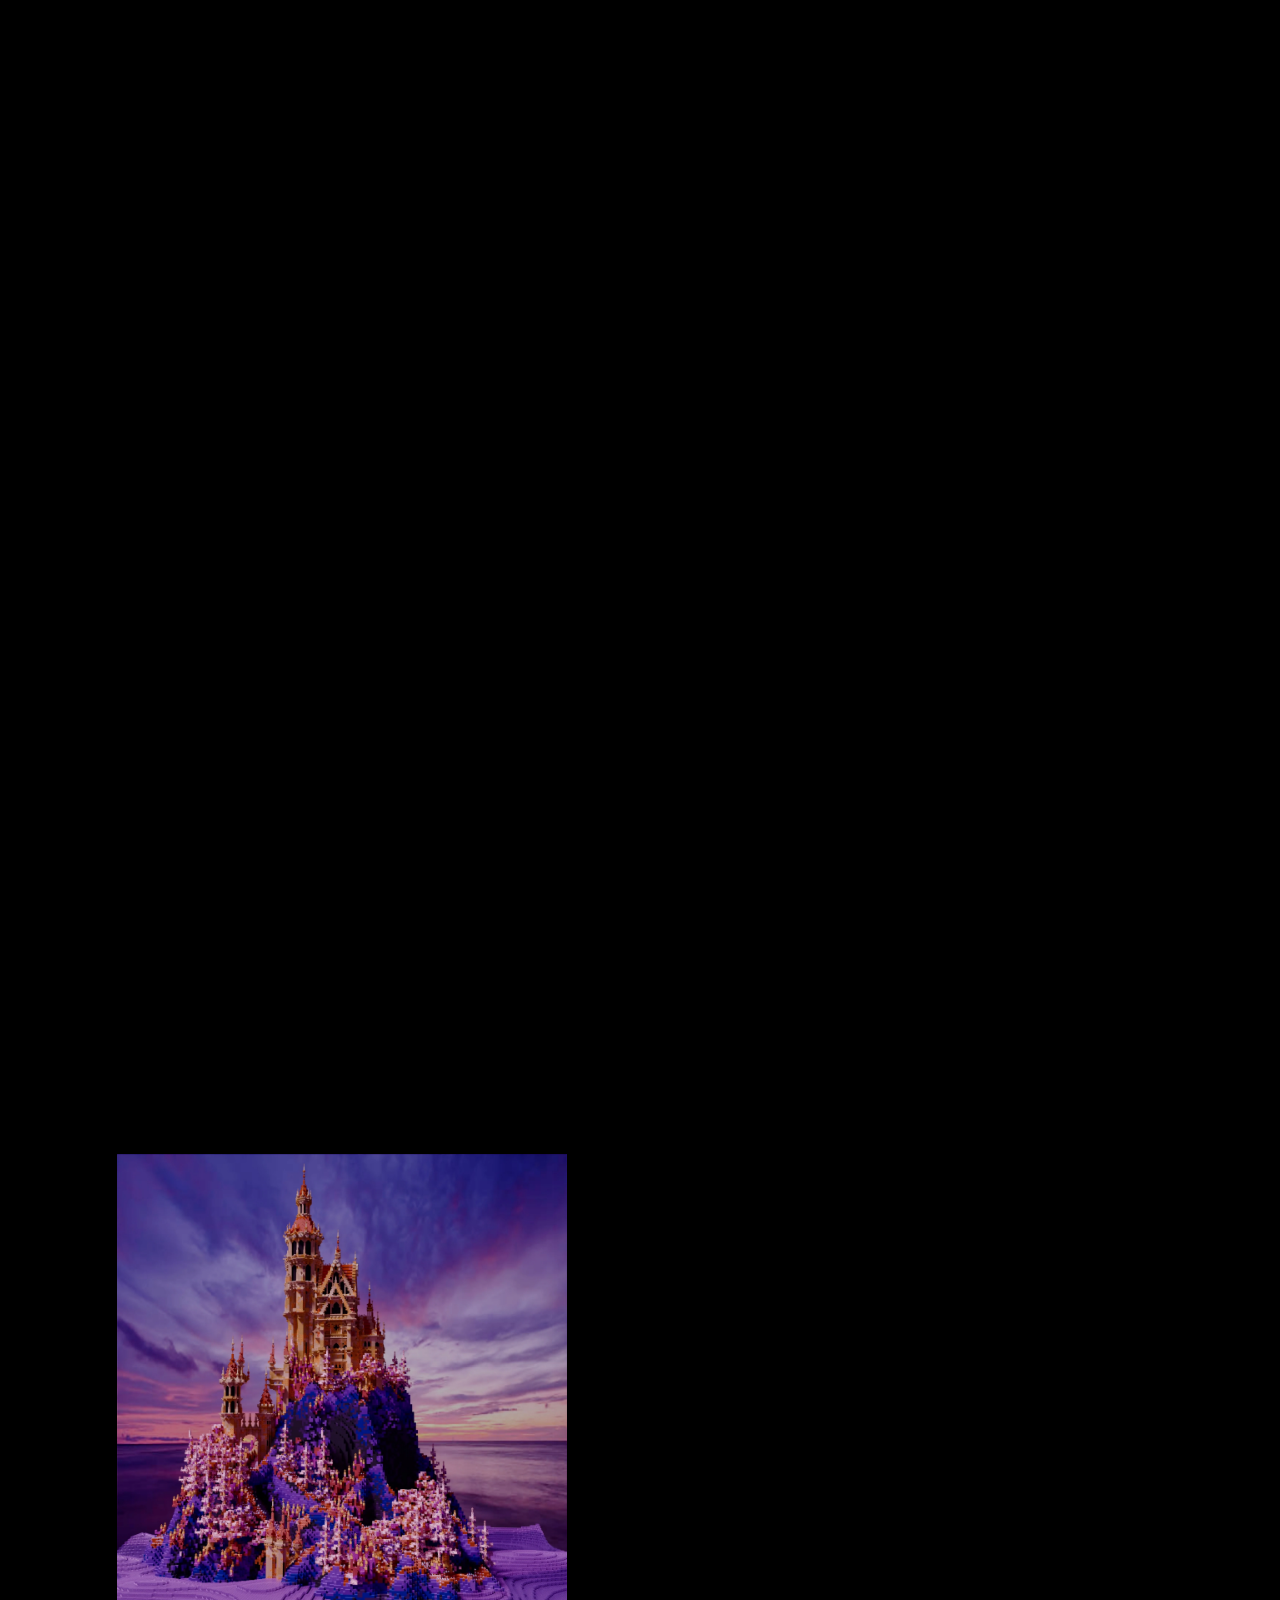
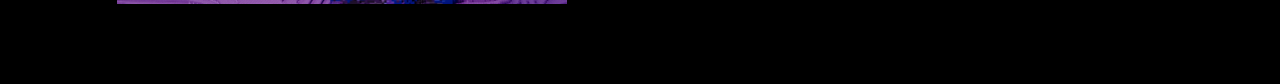
==== commit cd2a811c: "Fixed mobile gold tag issue" ====
--- a/index.html
+++ b/index.html
@@ -30,7 +30,7 @@
     <meta name="author" content="lakeshore5">
     <meta name="robots" content="index, follow, imageindex">
     <meta name="googlebot" content="index, follow, imageindex">
-    <meta name="theme-color" content="#D5A12F">
+    <meta name="theme-color" content="#000000">
     
     <!-- Sitemap reference -->
     <link rel="sitemap" type="application/xml" href="sitemap.xml">
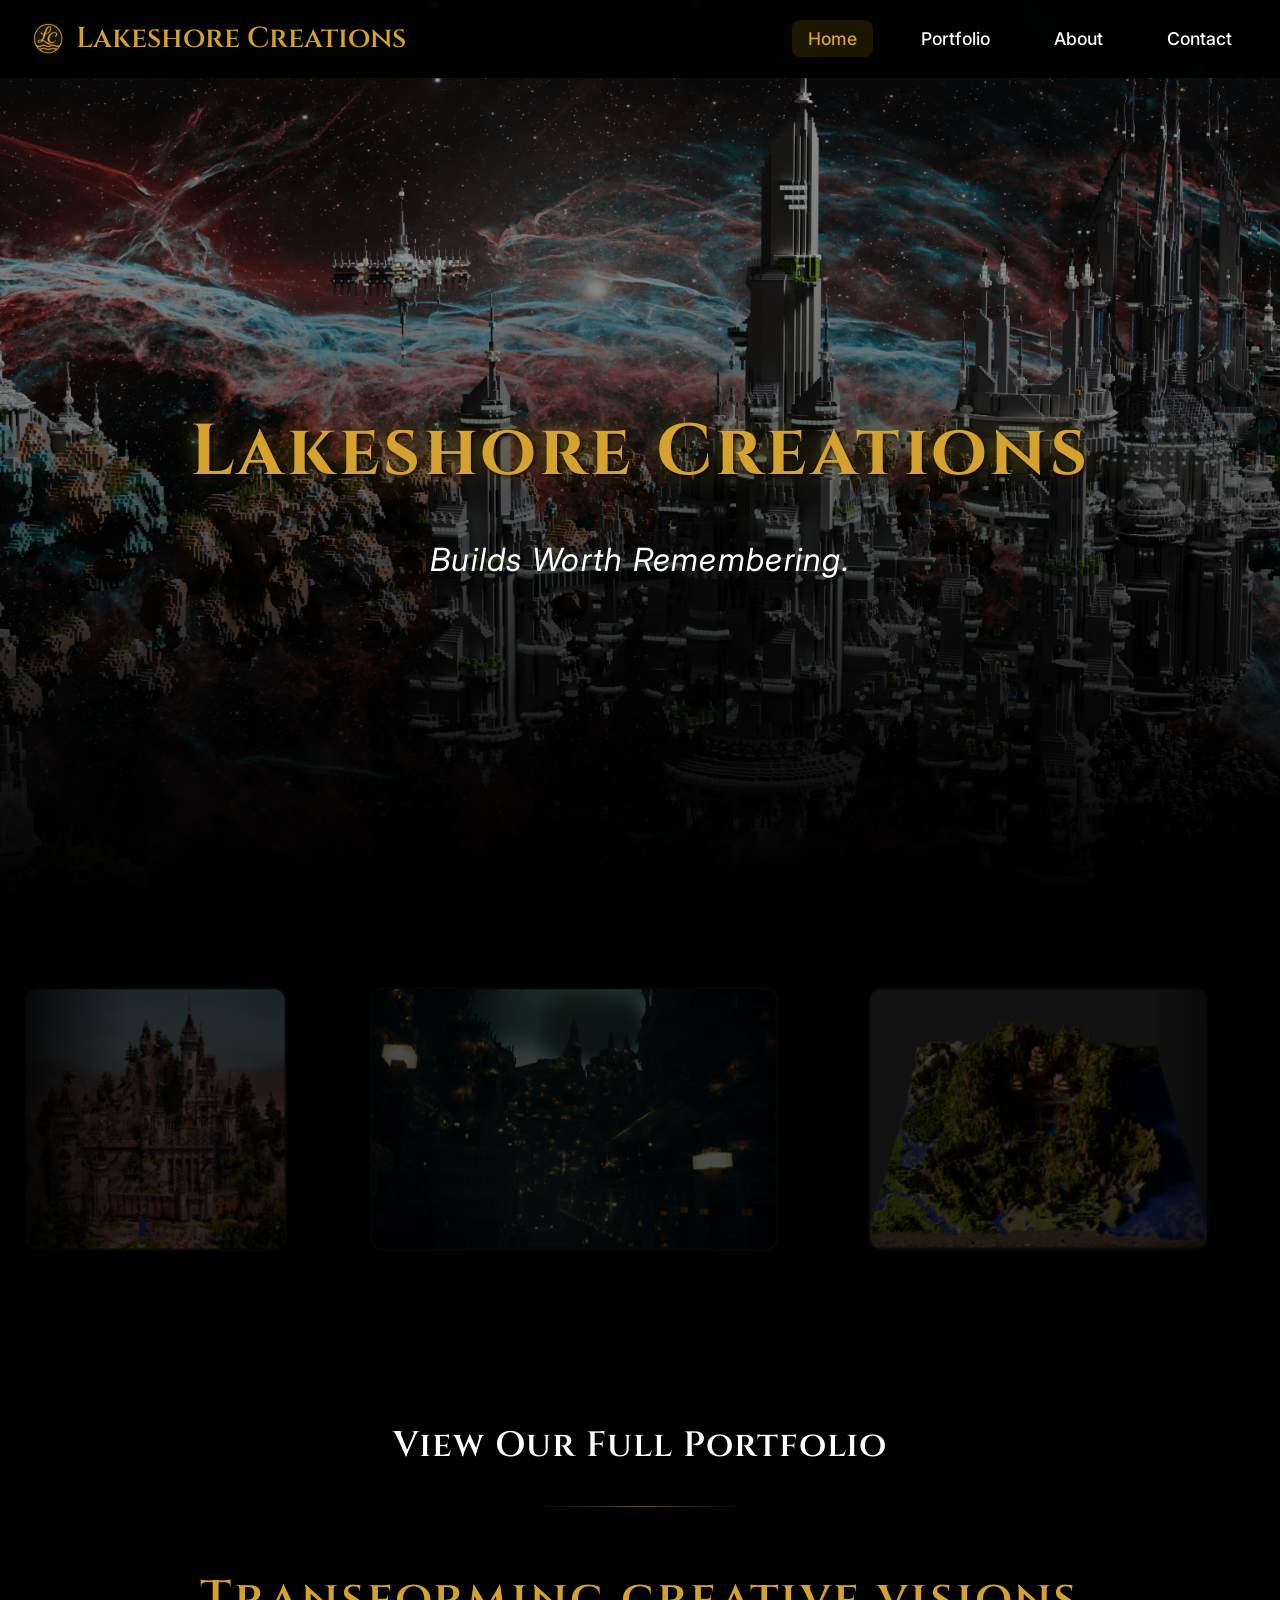
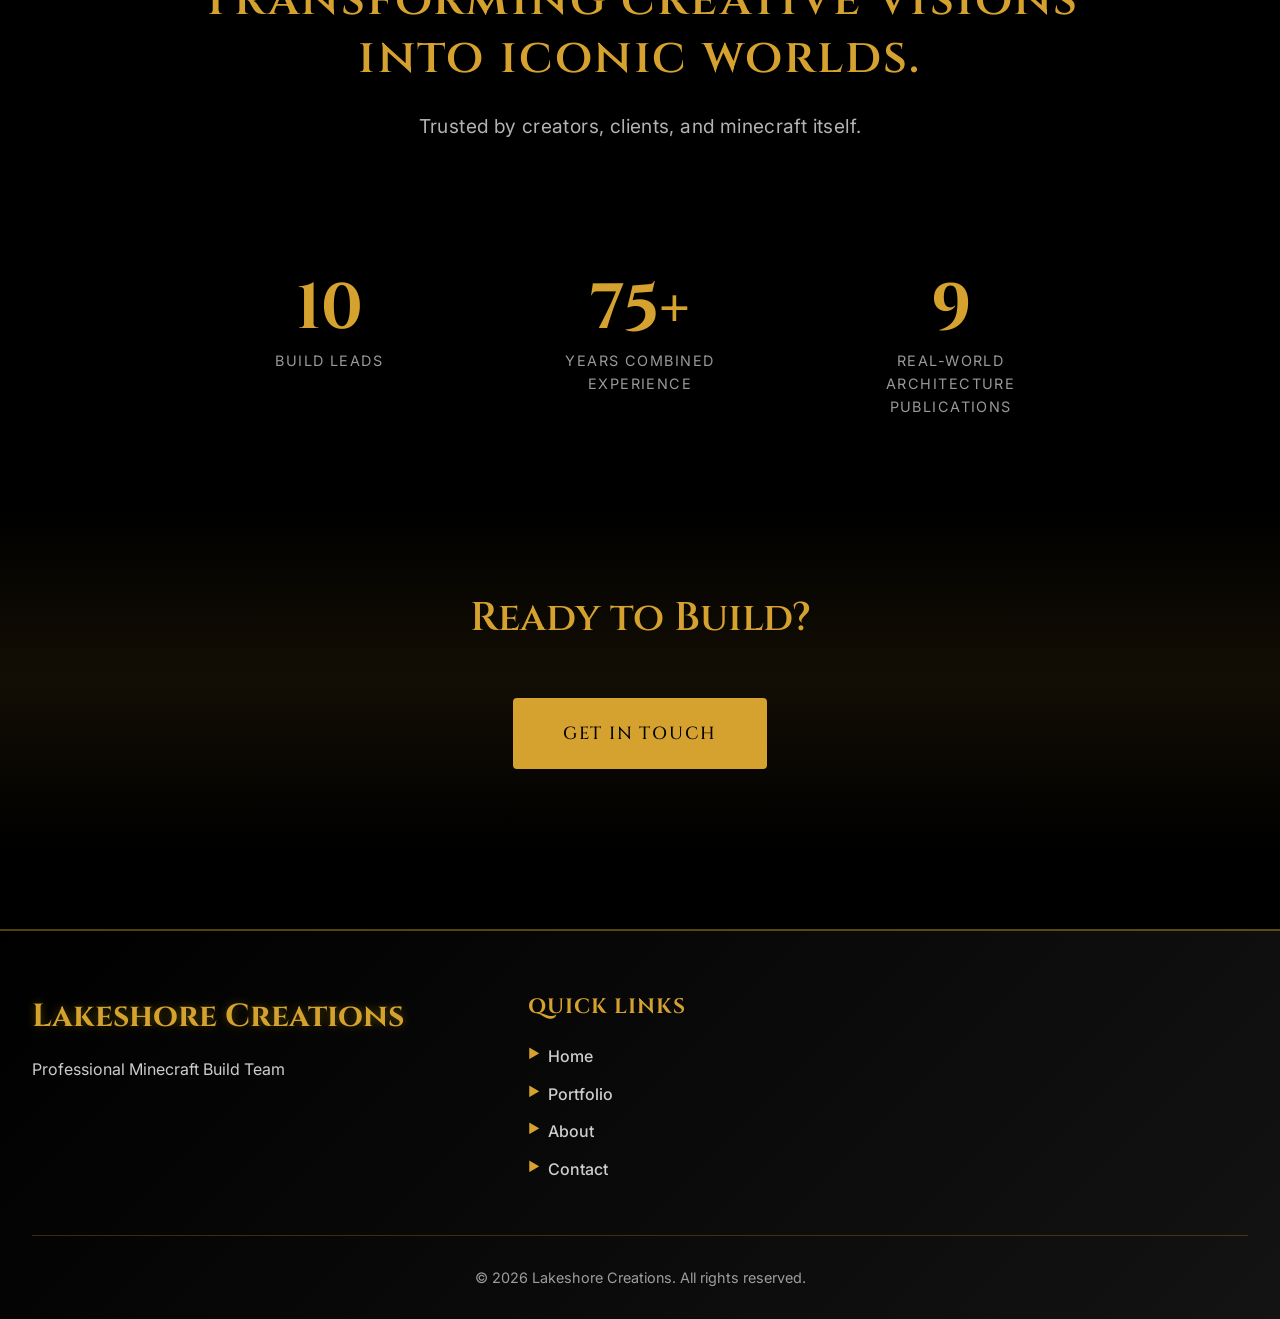
==== commit 41637c11: "Rebrand to Lakeshore Creations - complete site overhaul" ====
--- a/index.html
+++ b/index.html
@@ -3,105 +3,31 @@
 <head>
     <meta charset="UTF-8">
     <meta name="viewport" content="width=device-width, initial-scale=1.0">
-    <title>lakeshore5 - Professional Minecraft Builder | Custom Builds & Commissions</title>
-    <meta name="description" content="Looking to hire a professional Minecraft builder? lakeshore5 is one of the best Minecraft builders with 10+ years experience. Custom Minecraft builds, marketplace projects & commissions available. View portfolio of some of the best Minecraft builds.">
-    <meta name="keywords" content="Minecraft builder, professional Minecraft builder, hire Minecraft builder, custom Minecraft builds, best Minecraft builds, Minecraft commissions, Xenos Builds, Athion, Marketplace">
+    <title>Lakeshore Creations - Professional Minecraft Build Team</title>
+    <meta name="description" content="Lakeshore Creations is a professional Minecraft build team specializing in custom builds, marketplace projects, and commissions.">
+    <meta name="keywords" content="Minecraft builder, professional Minecraft builder, Lakeshore Creations, custom Minecraft builds, Minecraft commissions">
     
-    <!-- Favicons for better SEO and browser support -->
-    <link rel="icon" type="image/png" sizes="32x32" href="assets/images/Logo.webp">
-    <link rel="icon" type="image/png" sizes="16x16" href="assets/images/Logo.webp">
-    <link rel="apple-touch-icon" href="assets/images/Logo.webp">
-    <link rel="shortcut icon" href="assets/images/Logo.webp">
+    <!-- Favicons -->
+    <link rel="icon" type="image/png" sizes="32x32" href="assets/images/Logo.png">
+    <link rel="icon" type="image/png" sizes="16x16" href="assets/images/Logo.png">
+    <link rel="apple-touch-icon" href="assets/images/Logo.png">
+    <link rel="shortcut icon" href="assets/images/Logo.png">
     
-    <!-- Open Graph meta tags for better social media sharing -->
-    <meta property="og:title" content="lakeshore5 - Professional Minecraft Builder | Custom Builds & Commissions">
-    <meta property="og:description" content="Looking to hire a professional Minecraft builder? lakeshore5 is one of the best Minecraft builders with 10+ years experience. Custom Minecraft builds & commissions available.">
-    <meta property="og:image" content="assets/images/Logo.webp">
-    <meta property="og:url" content="https://lakeshore5.github.io/lakeshore5-Website/">
+    <!-- Open Graph meta tags -->
+    <meta property="og:title" content="Lakeshore Creations - Professional Minecraft Build Team">
+    <meta property="og:description" content="Professional Minecraft build team specializing in custom builds, marketplace projects, and commissions.">
+    <meta property="og:image" content="assets/images/Logo.png">
     <meta property="og:type" content="website">
     
     <!-- Twitter Card meta tags -->
     <meta name="twitter:card" content="summary_large_image">
-    <meta name="twitter:title" content="lakeshore5 - Professional Minecraft Builder | Custom Builds & Commissions">
-    <meta name="twitter:description" content="Looking to hire a professional Minecraft builder? lakeshore5 is one of the best Minecraft builders with 10+ years experience. Custom builds & commissions available.">
-    <meta name="twitter:image" content="assets/images/Logo.webp">
+    <meta name="twitter:title" content="Lakeshore Creations - Professional Minecraft Build Team">
+    <meta name="twitter:description" content="Professional Minecraft build team specializing in custom builds, marketplace projects, and commissions.">
+    <meta name="twitter:image" content="assets/images/Logo.png">
     
-    <!-- Additional meta tags for content discovery -->
-    <meta name="author" content="lakeshore5">
-    <meta name="robots" content="index, follow, imageindex">
-    <meta name="googlebot" content="index, follow, imageindex">
+    <meta name="author" content="Lakeshore Creations">
+    <meta name="robots" content="index, follow">
     <meta name="theme-color" content="#000000">
-    
-    <!-- Sitemap reference -->
-    <link rel="sitemap" type="application/xml" href="sitemap.xml">
-    
-    <!-- Simple embeddable gallery link -->
-    <link rel="alternate" type="text/html" href="images.html" title="Portfolio Images">
-    <meta name="image-gallery" content="images.html">
-    
-    <!-- JSON-LD Structured Data for better SEO -->
-    <script type="application/ld+json">
-    {
-        "@context": "https://schema.org",
-        "@type": "Person",
-        "name": "lakeshore5",
-        "jobTitle": "Professional Minecraft Builder",
-        "description": "One of the best professional Minecraft builders with 10+ years experience. Co-owner of Xenos Builds, Athion staff since 2017. Available for custom Minecraft builds and commissions.",
-        "url": "https://lakeshore5.github.io/lakeshore5-Website/",
-        "image": "https://lakeshore5.github.io/lakeshore5-Website/assets/images/Logo.webp",
-        "sameAs": [
-            "https://www.youtube.com/@lakeshore5",
-            "https://www.twitch.tv/lakeshore5"
-        ],
-        "worksFor": {
-            "@type": "Organization",
-            "name": "Xenos Builds"
-        },
-        "knowsAbout": ["Minecraft Building", "Custom Minecraft Builds", "3D Architecture", "Game Design", "Digital Architecture", "Minecraft Commissions"]
-    }
-    </script>
-    <script type="application/ld+json">
-    {
-        "@context": "https://schema.org",
-        "@type": "Service",
-        "serviceType": "Custom Minecraft Building",
-        "name": "Professional Minecraft Building Services",
-        "description": "Custom Minecraft builds, marketplace projects, and professional building commissions by lakeshore5",
-        "provider": {
-            "@type": "Person",
-            "name": "lakeshore5",
-            "url": "https://lakeshore5.github.io/lakeshore5-Website/"
-        },
-        "areaServed": "Worldwide",
-        "hasOfferCatalog": {
-            "@type": "OfferCatalog",
-            "name": "Minecraft Building Services",
-            "itemListElement": [
-                {
-                    "@type": "Offer",
-                    "itemOffered": {
-                        "@type": "Service",
-                        "name": "Custom Minecraft Builds"
-                    }
-                },
-                {
-                    "@type": "Offer",
-                    "itemOffered": {
-                        "@type": "Service",
-                        "name": "Minecraft Marketplace Projects"
-                    }
-                },
-                {
-                    "@type": "Offer",
-                    "itemOffered": {
-                        "@type": "Service",
-                        "name": "Professional Building Commissions"
-                    }
-                }
-            ]
-        }
-    }
-    </script>
     
     <link rel="stylesheet" href="assets/css/styles.css">
     <link rel="preconnect" href="https://fonts.googleapis.com">
@@ -114,7 +40,6 @@
 
     <!-- Background with gradient overlay -->
     <div class="background-container">
-        <div class="background-image"></div>
         <div class="gradient-overlay"></div>
     </div>
 
@@ -122,247 +47,461 @@
     <section class="hero-section">
         <div class="container">
             <div class="hero-content">
-                <h1 class="portfolio-title">Professional Minecraft Builder Portfolio</h1>
+                <h1 class="portfolio-title">Lakeshore Creations</h1>
+                <p class="hero-tagline">Builds Worth Remembering.</p>
             </div>
         </div>
     </section>
 
-    <!-- Portfolio Grid -->
-    <section class="portfolio-section">
-        <div class="container">
-            <div class="portfolio-grid">
-                <!-- Row 1 -->
-                <div class="portfolio-row">
-                    <!-- Yuanhua Pagoda -->
-                    <div class="build-card" data-build="yuanhua-pagoda">
-                        <div class="image-container">
-                            <img decoding="async" loading="lazy" src="builds/personal-projects/Yuanhua_Pagoda/OrientalCinematic.webp" alt="Yuanhua Pagoda - Custom Minecraft Build by Professional Builder lakeshore5" class="build-image">
-                            <div class="build-overlay">
-                                <h3 class="build-title">Yuanhua Pagoda</h3>
-                            </div>
-                        </div>
-                    </div>
-
-                    <!-- Skull Castle -->
-                    <div class="build-card" data-build="skull-castle">
-                        <div class="image-container">
-                            <img decoding="async" loading="lazy" src="builds/personal-projects/Skull_Castle/SkullCastle.webp" alt="Skull Castle - Professional Minecraft Build Commission" class="build-image">
-                            <div class="build-overlay">
-                                <h3 class="build-title">Skull Castle</h3>
-                            </div>
-                        </div>
-                    </div>
-                </div>
-
-                <!-- Row 2 -->
-                <div class="portfolio-row">
-                    <!-- Christmas 2231 -->
-                    <div class="build-card" data-build="christmas-build-battle">
-                        <div class="image-container">
-                            <img decoding="async" loading="lazy" src="builds/xenos-builds/Futuristic_Christmas_BuildBattle/SpaceChristmas.webp" alt="Christmas 2231 - One of the Best Minecraft Builds by lakeshore5" class="build-image">
-                            <div class="build-overlay">
-                                <h3 class="build-title">Christmas 2231</h3>
-                            </div>
-                        </div>
-                    </div>
-
-                    <!-- CMA -->
-                    <div class="build-card" data-build="cma">
-                        <div class="image-container">
-                            <img decoding="async" loading="lazy" src="builds/xenos-builds/CMA/CMACinematic.webp" alt="CMA NFT World - Custom Minecraft Build Project" class="build-image">
-                            <div class="build-overlay">
-                                <h3 class="build-title">CMA NFT World</h3>
-                            </div>
-                        </div>
-                    </div>
-                </div>
-
-                <!-- Row 3 -->
-                <div class="portfolio-row">
-                    <!-- Aurelios -->
-                    <div class="build-card" data-build="aurelios">
-                        <div class="image-container">
-                            <img decoding="async" loading="lazy" src="builds/athion-builds/Aurelios_the_Lost_City/Atlantis.webp" alt="Aurelios the Lost City - Professional Minecraft Builder Portfolio" class="build-image">
-                            <div class="build-overlay">
-                                <h3 class="build-title">Aurelios The Lost City</h3>
-                            </div>
-                        </div>
-                    </div>
-
-                    <!-- Heliox Station -->
-                    <div class="build-card" data-build="heliox-station">
-                        <div class="image-container">
-                            <img decoding="async" loading="lazy" src="builds/athion-builds/Heliox_Station/SpaceCinematic.webp" alt="Heliox Station - Custom Sci-Fi Minecraft Build" class="build-image">
-                            <div class="build-overlay">
-                                <h3 class="build-title">Heliox Station</h3>
-                            </div>
-                        </div>
-                    </div>
-                </div>
-
-                <!-- Row 4 -->
-                <div class="portfolio-row">
-                    <!-- Loriostrond -->
-                    <div class="build-card" data-build="loriostrond">
-                        <div class="image-container">
-                            <img decoding="async" loading="lazy" src="builds/athion-builds/Loriostrond/LoriostrondNew.webp" alt="Loriostrond - Professional Minecraft Build by Top Builder lakeshore5" class="build-image">
-                            <div class="build-overlay">
-                                <h3 class="build-title">Loriostrond</h3>
-                            </div>
-                        </div>
-                    </div>
-
-                    <!-- Palais Lumière -->
-                    <div class="build-card" data-build="palais-lumiere">
-                        <div class="image-container">
-                            <img decoding="async" loading="lazy" src="builds/personal-projects/Palais_Lumière/LumCard.webp" alt="Palais Lumière - Custom French Palace Minecraft Build" class="build-image">
-                            <div class="build-overlay">
-                                <h3 class="build-title">Palais Lumière</h3>
-                            </div>
-                        </div>
-                    </div>
-                </div>
-
-                <!-- Row 5 -->
-                <div class="portfolio-row">
-                    <!-- FutureX -->
-                    <div class="build-card" data-build="futurex">
-                        <div class="image-container">
-                            <img decoding="async" loading="lazy" src="builds/xenos-builds/FutureX/FutureX.webp" alt="FutureX - Custom Minecraft Sci-Fi Build" class="build-image">
-                            <div class="build-overlay">
-                                <h3 class="build-title">FutureX</h3>
-                            </div>
-                        </div>
-                    </div>
-
-                    <!-- Adventus Mortis -->
-                    <div class="build-card" data-build="adventus-mortis">
-                        <div class="image-container">
-                            <img decoding="async" loading="lazy" src="builds/personal-projects/Adventus_Mortis/DeathAltar.webp" alt="Adventus Mortis - Professional Dark Fantasy Minecraft Build" class="build-image">
-                            <div class="build-overlay">
-                                <h3 class="build-title">Adventus Mortis</h3>
-                            </div>
-                        </div>
-                    </div>
-                </div>
-
-                <!-- Row 6 -->
-                <div class="portfolio-row">
-                    <!-- Royal Palace -->
-                    <div class="build-card" data-build="royal-palace">
-                        <div class="image-container">
-                            <img decoding="async" loading="lazy" src="builds/marketplace-projects/NitricPalace/NitricPalace.webp" alt="Royal Palace - Custom Minecraft Marketplace Build" class="build-image">
-                            <div class="build-overlay">
-                                <h3 class="build-title">Royal Palace</h3>
-                            </div>
-                        </div>
-                    </div>
-
-                    <!-- Dragon Point Castle -->
-                    <div class="build-card" data-build="dragon-point-castle">
-                        <div class="image-container">
-                            <img decoding="async" loading="lazy" src="builds/xenos-builds/DragonPoint/DragonPoint.webp" alt="Dragon Point Castle - Professional Minecraft Build" class="build-image">
-                            <div class="build-overlay">
-                                <h3 class="build-title">Dragon Point Castle</h3>
-                            </div>
-                        </div>
-                    </div>
-                </div>
-
-                <!-- Row 7 -->
-                <div class="portfolio-row">
-                    <!-- SkuxxVerse -->
-                    <div class="build-card" data-build="skuxxverse">
-                        <div class="image-container">
-                            <img decoding="async" loading="lazy" src="builds/xenos-builds/SkuxxVerse/SkuxxVerse.webp" alt="SkuxxVerse - Professional NFT World Minecraft Build" class="build-image">
-                            <div class="build-overlay">
-                                <h3 class="build-title">SkuxxVerse</h3>
-                            </div>
-                        </div>
-                    </div>
-
-                    <!-- Xenos Castle -->
-                    <div class="build-card" data-build="xenos-castle">
-                        <div class="image-container">
-                            <img decoding="async" loading="lazy" src="builds/xenos-builds/XenosCastle/XenosCastle.webp" alt="Xenos Castle - Minecraft Build Commission" class="build-image">
-                            <div class="build-overlay">
-                                <h3 class="build-title">Xenos Castle</h3>
-                            </div>
-                        </div>
-                    </div>
-                </div>
-
-                <!-- Row 8 -->
-                <div class="portfolio-row">
-                    <!-- Sunset Isle -->
-                    <div class="build-card" data-build="sunset-isle">
-                        <div class="image-container">
-                            <img decoding="async" loading="lazy" src="builds/personal-projects/SunsetIsle/FrontSS.webp" alt="Sunset Isle - Custom Tropical Minecraft Build" class="build-image">
-                            <div class="build-overlay">
-                                <h3 class="build-title">Sunset Isle</h3>
-                            </div>
-                        </div>
-                    </div>
-
-                    <!-- MrBeast Competition -->
-                    <div class="build-card" data-build="mrbeast">
-                        <div class="image-container">
-                            <img decoding="async" loading="lazy" src="builds/personal-projects/MrBeast/BeastFront.webp" alt="MrBeast Competition - Top Minecraft Builder Entry" class="build-image">
-                            <div class="build-overlay">
-                                <h3 class="build-title">MrBeast Competition</h3>
-                            </div>
-                        </div>
-                    </div>
-                </div>
-            </div>
-        </section>
-
-    <!-- Modal for build details -->
-    <div id="buildModal" class="modal">
-        <div class="modal-content">
-            <span class="close">&times;</span>
-            <div class="modal-body">
-                <div class="modal-images">
-                    <div class="image-carousel">
-                        <img id="modalImage" src="" alt="" class="modal-main-image">
-                        <div class="carousel-controls">
-                            <button class="prev-btn">&lt;</button>
-                            <button class="next-btn">&gt;</button>
-                        </div>
-                    </div>
-                    <div class="image-thumbnails"></div>
-                </div>
-                <div class="modal-info">
-                    <h2 id="modalTitle"></h2>
-                    <div id="modalDescription"></div>
+    <!-- Showcase Carousel Section -->
+    <section class="showcase-section">
+        <div class="showcase-carousel" aria-label="Build showcase carousel" role="region">
+            <div class="carousel-container">
+                <div class="carousel-track" id="carouselTrack">
+                    <!-- Slide 1 -->
+                    <div class="carousel-slide" data-index="0">
+                        <img src="builds/lakeshore5/XenosCastle.webp" alt="Xenos Castle Build" class="carousel-image" loading="eager">
+                    </div>
+                    <div class="carousel-slide" data-index="1">
+                        <img src="builds/donut_ish/Donutmood.webp" alt="Donut Mood Build" class="carousel-image" loading="eager">
+                    </div>
+                    <div class="carousel-slide" data-index="2">
+                        <img src="builds/lakeshore5/CMAAerial.webp" alt="CMA Aerial Build" class="carousel-image" loading="eager">
+                    </div>
+                    <div class="carousel-slide" data-index="3">
+                        <img src="builds/donut_ish/donutspawn.webp" alt="Donut Spawn Build" class="carousel-image" loading="eager">
+                    </div>
+                    <div class="carousel-slide" data-index="4">
+                        <img src="builds/LiejumCas/medievalhodge.webp" alt="Medieval Hodge Build" class="carousel-image" loading="eager">
+                    </div>
+                    <div class="carousel-slide" data-index="5">
+                        <img src="builds/magik/magikface.webp" alt="Magik Face Build" class="carousel-image" loading="eager">
+                    </div>
+                    <div class="carousel-slide" data-index="6">
+                        <img src="builds/creeper5777/michaelreal.webp" alt="Michael Real Build" class="carousel-image" loading="eager">
+                    </div>
+                    <div class="carousel-slide" data-index="7">
+                        <img src="builds/donut_ish/donutfuture.webp" alt="Donut Future Build" class="carousel-image" loading="eager">
+                    </div>
+                    <div class="carousel-slide" data-index="8">
+                        <img src="builds/magik/magikgate.webp" alt="Magik Gate Build" class="carousel-image" loading="eager">
+                    </div>
+                    <div class="carousel-slide" data-index="9">
+                        <img src="builds/donut_ish/donuttreetemple.webp" alt="Donut Tree Temple Build" class="carousel-image" loading="eager">
+                    </div>
+                    <div class="carousel-slide" data-index="10">
+                        <img src="builds/LiejumCas/savanafinal.webp" alt="Savana Final Build" class="carousel-image" loading="eager">
+                    </div>
+                    <div class="carousel-slide" data-index="11">
+                        <img src="builds/donut_ish/donutgear.webp" alt="Donut Gear Build" class="carousel-image" loading="eager">
+                    </div>
+                    <div class="carousel-slide" data-index="12">
+                        <img src="builds/lakeshore5/DragonPoint.webp" alt="Dragon Point Build" class="carousel-image" loading="eager">
+                    </div>
+                    <div class="carousel-slide" data-index="13">
+                        <img src="builds/magik/magikdragon.webp" alt="Magik Dragon Build" class="carousel-image" loading="eager">
+                    </div>
+                    <div class="carousel-slide" data-index="14">
+                        <img src="builds/lakeshore5/FutureX.webp" alt="FutureX Build" class="carousel-image" loading="eager">
+                    </div>
+                    <div class="carousel-slide" data-index="15">
+                        <img src="builds/lakeshore5/Atlantis.webp" alt="Atlantis Build" class="carousel-image" loading="eager">
+                    </div>
+                    <div class="carousel-slide" data-index="16">
+                        <img src="builds/magik/magiksculpture.webp" alt="Magik Sculpture Build" class="carousel-image" loading="eager">
+                    </div>
+                    <div class="carousel-slide" data-index="17">
+                        <img src="builds/lakeshore5/FrontSS.webp" alt="Front SS Build" class="carousel-image" loading="eager">
+                    </div>
+                    <div class="carousel-slide" data-index="18">
+                        <img src="builds/donut_ish/donuthalo.webp" alt="Donut Halo Build" class="carousel-image" loading="eager">
+                    </div>
+                    <div class="carousel-slide" data-index="19">
+                        <img src="builds/lakeshore5/CMACinematic.webp" alt="CMA Cinematic Build" class="carousel-image" loading="eager">
+                    </div>
+                    <div class="carousel-slide" data-index="20">
+                        <img src="builds/creeper5777/creepergcfinal.webp" alt="Creeper GC Final Build" class="carousel-image" loading="eager">
+                    </div>
+                    <div class="carousel-slide" data-index="21">
+                        <img src="builds/donut_ish/donutbighero.webp" alt="Donut Big Hero Build" class="carousel-image" loading="eager">
+                    </div>
+                    <div class="carousel-slide" data-index="22">
+                        <img src="builds/InfinityBuilds/Infinitymonkey.webp" alt="Infinity Monkey Build" class="carousel-image" loading="eager">
+                    </div>
+                    <div class="carousel-slide" data-index="23">
+                        <img src="builds/donut_ish/donutsaphire.webp" alt="Donut Sapphire Build" class="carousel-image" loading="eager">
+                    </div>
+                    <div class="carousel-slide" data-index="24">
+                        <img src="builds/magik/magikface3.webp" alt="Magik Face 3 Build" class="carousel-image" loading="eager">
+                    </div>
+                    <div class="carousel-slide" data-index="25">
+                        <img src="builds/LiejumCas/gothicclean.webp" alt="Gothic Clean Build" class="carousel-image" loading="eager">
+                    </div>
+                    <div class="carousel-slide" data-index="26">
+                        <img src="builds/LiejumCas/desertpalacefinalreallyreal.webp" alt="Desert Palace Build" class="carousel-image" loading="eager">
+                    </div>
+                    <div class="carousel-slide" data-index="27">
+                        <img src="builds/lakeshore5/OrientalCinematic.webp" alt="Oriental Cinematic Build" class="carousel-image" loading="eager">
+                    </div>
+                    <div class="carousel-slide" data-index="28">
+                        <img src="builds/lakeshore5/SpaceChristmas.webp" alt="Space Christmas Build" class="carousel-image" loading="eager">
+                    </div>
+                    <div class="carousel-slide" data-index="29">
+                        <img src="builds/lakeshore5/LoriostrondNewAerial.webp" alt="Loriostrond Aerial Build" class="carousel-image" loading="eager">
+                    </div>
+                    <div class="carousel-slide" data-index="30">
+                        <img src="builds/lakeshore5/DeathAltar.webp" alt="Death Altar Build" class="carousel-image" loading="eager">
+                    </div>
+                    <div class="carousel-slide" data-index="31">
+                        <img src="builds/donut_ish/donutcyber.webp" alt="Donut Cyber Build" class="carousel-image" loading="eager">
+                    </div>
+                    <div class="carousel-slide" data-index="32">
+                        <img src="builds/magik/magikbird.webp" alt="Magik Bird Build" class="carousel-image" loading="eager">
+                    </div>
+                    <div class="carousel-slide" data-index="33">
+                        <img src="builds/lakeshore5/LoriostrondNew.webp" alt="Loriostrond New Build" class="carousel-image" loading="eager">
+                    </div>
+                    <div class="carousel-slide" data-index="34">
+                        <img src="builds/donut_ish/donutdesertcollab.webp" alt="Donut Desert Collab Build" class="carousel-image" loading="eager">
+                    </div>
+                    <div class="carousel-slide" data-index="35">
+                        <img src="builds/creeper5777/creepergcaerial.webp" alt="Creeper GC Aerial Build" class="carousel-image" loading="eager">
+                    </div>
+                    <div class="carousel-slide" data-index="36">
+                        <img src="builds/donut_ish/donutcave3.webp" alt="Donut Cave 3 Build" class="carousel-image" loading="eager">
+                    </div>
+                    <div class="carousel-slide" data-index="37">
+                        <img src="builds/lakeshore5/LumCard.webp" alt="Lum Card Build" class="carousel-image" loading="eager">
+                    </div>
+                    <div class="carousel-slide" data-index="38">
+                        <img src="builds/magik/magikface2.webp" alt="Magik Face 2 Build" class="carousel-image" loading="eager">
+                    </div>
+                    <div class="carousel-slide" data-index="39">
+                        <img src="builds/InfinityBuilds/InfinityJungle.webp" alt="Infinity Jungle Build" class="carousel-image" loading="eager">
+                    </div>
+                    <div class="carousel-slide" data-index="40">
+                        <img src="builds/donut_ish/donutevergreenhero.webp" alt="Donut Evergreen Hero Build" class="carousel-image" loading="eager">
+                    </div>
+                    <div class="carousel-slide" data-index="41">
+                        <img src="builds/lakeshore5/SkullCastle.webp" alt="Skull Castle Build" class="carousel-image" loading="eager">
+                    </div>
+                    <div class="carousel-slide" data-index="42">
+                        <img src="builds/donut_ish/donutjunglecity.webp" alt="Donut Jungle City Build" class="carousel-image" loading="eager">
+                    </div>
                 </div>
             </div>
         </div>
-    </div>
+    </section>
+
+    <!-- Portfolio Link Section -->
+    <section class="home-portfolio-link-section">
+        <div class="container">
+            <a href="portfolio.html" class="portfolio-link-text">View Our Full Portfolio</a>
+        </div>
+    </section>
+
+    <!-- Section Separator -->
+    <div class="section-separator"></div>
+
+    <!-- About Preview Section -->
+    <section class="home-about-section">
+        <div class="container">
+            <div class="home-about-content">
+                <h2 class="section-title">Transforming creative visions into iconic worlds.</h2>
+                <p class="section-tagline">Trusted by creators, clients, and minecraft itself.</p>
+            </div>
+        </div>
+    </section>
+
+    <!-- Stats Section -->
+    <section class="home-stats-section">
+        <div class="container">
+            <div class="stats-grid">
+                <div class="stat-card">
+                    <span class="stat-number">10</span>
+                    <span class="stat-label">Build Leads</span>
+                </div>
+                <div class="stat-card">
+                    <span class="stat-number">75+</span>
+                    <span class="stat-label">Years Combined Experience</span>
+                </div>
+                <div class="stat-card">
+                    <span class="stat-number">9</span>
+                    <span class="stat-label">Real-World Architecture Publications</span>
+                </div>
+            </div>
+        </div>
+    </section>
+
+    <!-- CTA Section -->
+    <section class="home-cta-section">
+        <div class="container">
+            <div class="cta-content">
+                <h2>Ready to Build?</h2>
+                <a href="contact.html" class="cta-button cta-button-primary">Get in Touch</a>
+            </div>
+        </div>
+    </section>
 
     <div id="footer-container"></div>
-
-    <!-- Search engine discoverable images -->
-    <div style="display: none;" aria-hidden="true">
-        <p>Portfolio images: <a href="images.html">lakeshore5 Minecraft builds gallery</a></p>
-        <img decoding="async" loading="lazy" src="builds/athion-builds/Loriostrond/LoriostrondNew.webp" alt="Loriostrond - Elven Stronghold by lakeshore5">
-        <img decoding="async" loading="lazy" src="builds/athion-builds/Aurelios_the_Lost_City/Atlantis.webp" alt="Aurelios - Underwater City by lakeshore5">
-        <img decoding="async" loading="lazy" src="builds/athion-builds/Heliox_Station/SpaceCinematic.webp" alt="Heliox Station - Space Station by lakeshore5">
-        <img decoding="async" loading="lazy" src="builds/xenos-builds/XenosCastle/XenosCastle.webp" alt="Xenos Castle - Medieval Fortress by lakeshore5">
-        <img decoding="async" loading="lazy" src="builds/xenos-builds/DragonPoint/DragonPoint.webp" alt="Dragon Point Castle - Dragon-themed Fortress by lakeshore5">
-        <img decoding="async" loading="lazy" src="builds/personal-projects/Skull_Castle/SkullCastle.webp" alt="Skull Castle - Gothic Fortress by lakeshore5">
-        <img decoding="async" loading="lazy" src="builds/personal-projects/MrBeast/BeastFront.webp" alt="MrBeast Competition by lakeshore5">
-    </div>
 
     <script src="shared/navbar.js"></script>
     <script src="shared/footer.js"></script>
+    <script src="shared/hero.js"></script>
     <script src="assets/js/script.js"></script>
     <script>
         // Load navbar and footer
         document.addEventListener('DOMContentLoaded', function() {
-            loadNavbar('portfolio');
+            loadNavbar('home');
             loadFooter();
+            loadHeroSlideshow();
+            preloadCarouselImages().then(() => {
+                initShowcaseCarousel();
+            });
         });
+
+        /**
+         * Preload all carousel images into browser cache and decode them
+         */
+        function preloadCarouselImages() {
+            const images = document.querySelectorAll('.carousel-image');
+            const preloadPromises = Array.from(images).map(img => {
+                return new Promise((resolve) => {
+                    const preloadImg = new Image();
+                    preloadImg.onload = () => {
+                        // Use decode() if available to ensure image is ready to render
+                        if (preloadImg.decode) {
+                            preloadImg.decode().then(resolve).catch(resolve);
+                        } else {
+                            resolve();
+                        }
+                    };
+                    preloadImg.onerror = resolve;
+                    preloadImg.src = img.src;
+                });
+            });
+            return Promise.all(preloadPromises);
+        }
+
+        /**
+         * Infinite Loop Carousel - Seamless looping with cloning
+         */
+        function initShowcaseCarousel() {
+            const track = document.getElementById('carouselTrack');
+            const originalSlides = Array.from(document.querySelectorAll('.carousel-slide'));
+            const container = document.querySelector('.carousel-container');
+            
+            if (!track || originalSlides.length === 0) return;
+
+            const ORIGINAL_COUNT = originalSlides.length;
+            const CLONES_PER_SIDE = 5; // Number of clones on each side for buffer
+            const AUTO_PLAY_DELAY = 4000;
+            const TRANSITION_DURATION = 800;
+            const prefersReducedMotion = window.matchMedia('(prefers-reduced-motion: reduce)').matches;
+            
+            let currentIndex = Math.floor(ORIGINAL_COUNT / 2) + CLONES_PER_SIDE; // Start in middle of originals
+            let autoPlayInterval;
+            let isTransitioning = false;
+            
+            // Clone slides for infinite effect
+            function setupClones() {
+                // Clone last N slides and prepend
+                for (let i = CLONES_PER_SIDE - 1; i >= 0; i--) {
+                    const idx = (ORIGINAL_COUNT - CLONES_PER_SIDE + i + ORIGINAL_COUNT) % ORIGINAL_COUNT;
+                    const clone = originalSlides[idx].cloneNode(true);
+                    clone.classList.add('clone');
+                    clone.setAttribute('aria-hidden', 'true');
+                    track.insertBefore(clone, track.firstChild);
+                }
+                
+                // Clone first N slides and append
+                for (let i = 0; i < CLONES_PER_SIDE; i++) {
+                    const clone = originalSlides[i % ORIGINAL_COUNT].cloneNode(true);
+                    clone.classList.add('clone');
+                    clone.setAttribute('aria-hidden', 'true');
+                    track.appendChild(clone);
+                }
+            }
+            
+            setupClones();
+            
+            // Get all slides including clones
+            let allSlides = Array.from(document.querySelectorAll('.carousel-slide'));
+            const TOTAL_SLIDES = allSlides.length;
+            
+            // Cache slide metrics
+            let slideWidths = [];
+            let slidePositions = [];
+            
+            function cacheSlideMetrics() {
+                const gap = parseFloat(getComputedStyle(track).gap) || 24;
+                slideWidths = allSlides.map(slide => slide.offsetWidth);
+                slidePositions = [];
+                let position = 0;
+                for (let i = 0; i < allSlides.length; i++) {
+                    slidePositions.push(position);
+                    position += slideWidths[i] + gap;
+                }
+            }
+
+            function getOffset(index) {
+                const containerWidth = container.offsetWidth;
+                const slidePosition = slidePositions[index] || 0;
+                const targetSlideWidth = slideWidths[index] || allSlides[index].offsetWidth;
+                return (containerWidth / 2) - (targetSlideWidth / 2) - slidePosition;
+            }
+
+            function updateVisuals(index) {
+                allSlides.forEach((slide, i) => {
+                    slide.classList.remove('active', 'adjacent');
+                    if (i === index) slide.classList.add('active');
+                    else if (Math.abs(i - index) === 1) slide.classList.add('adjacent');
+                });
+            }
+
+            function goToSlide(index, animate = true) {
+                currentIndex = index;
+                
+                if (animate && !prefersReducedMotion) {
+                    track.style.transition = `transform ${TRANSITION_DURATION}ms cubic-bezier(0.25, 0.1, 0.25, 1)`;
+                } else {
+                    track.style.transition = 'none';
+                }
+                
+                track.style.transform = `translateX(${getOffset(index)}px)`;
+                updateVisuals(index);
+            }
+
+            function checkBounds() {
+                // If we've scrolled to a clone, instantly jump to the real slide
+                if (currentIndex < CLONES_PER_SIDE) {
+                    // Jumped too far left - wrap to end
+                    const offset = CLONES_PER_SIDE - currentIndex;
+                    currentIndex = TOTAL_SLIDES - CLONES_PER_SIDE - offset;
+                    track.style.transition = 'none';
+                    track.style.transform = `translateX(${getOffset(currentIndex)}px)`;
+                    updateVisuals(currentIndex);
+                } else if (currentIndex >= TOTAL_SLIDES - CLONES_PER_SIDE) {
+                    // Jumped too far right - wrap to beginning
+                    const offset = currentIndex - (TOTAL_SLIDES - CLONES_PER_SIDE);
+                    currentIndex = CLONES_PER_SIDE + offset;
+                    track.style.transition = 'none';
+                    track.style.transform = `translateX(${getOffset(currentIndex)}px)`;
+                    updateVisuals(currentIndex);
+                }
+            }
+
+            function nextSlide() {
+                if (isTransitioning) return;
+                isTransitioning = true;
+                goToSlide(currentIndex + 1);
+                
+                setTimeout(() => {
+                    checkBounds();
+                    isTransitioning = false;
+                }, TRANSITION_DURATION + 50);
+            }
+
+            function prevSlide() {
+                if (isTransitioning) return;
+                isTransitioning = true;
+                goToSlide(currentIndex - 1);
+                
+                setTimeout(() => {
+                    checkBounds();
+                    isTransitioning = false;
+                }, TRANSITION_DURATION + 50);
+            }
+
+            function resetAutoPlay() {
+                stopAutoPlay();
+                startAutoPlay();
+            }
+
+            function startAutoPlay() {
+                stopAutoPlay();
+                autoPlayInterval = setInterval(nextSlide, AUTO_PLAY_DELAY);
+            }
+
+            function stopAutoPlay() {
+                if (autoPlayInterval) {
+                    clearInterval(autoPlayInterval);
+                    autoPlayInterval = null;
+                }
+            }
+
+            function handleResize() {
+                allSlides = Array.from(document.querySelectorAll('.carousel-slide'));
+                cacheSlideMetrics();
+                track.style.transition = 'none';
+                track.style.transform = `translateX(${getOffset(currentIndex)}px)`;
+            }
+
+            // Initialize
+            cacheSlideMetrics();
+            goToSlide(currentIndex, false);
+            startAutoPlay();
+
+            // Slide clicks
+            allSlides.forEach((slide, index) => {
+                slide.addEventListener('click', () => {
+                    if (index !== currentIndex && !isTransitioning) {
+                        isTransitioning = true;
+                        goToSlide(index);
+                        resetAutoPlay();
+                        setTimeout(() => {
+                            checkBounds();
+                            isTransitioning = false;
+                        }, TRANSITION_DURATION + 50);
+                    }
+                });
+            });
+
+            // Keyboard navigation
+            document.addEventListener('keydown', (e) => {
+                const rect = container.getBoundingClientRect();
+                const inViewport = rect.top < window.innerHeight && rect.bottom > 0;
+                if (!inViewport) return;
+                
+                if (e.key === 'ArrowRight') {
+                    nextSlide();
+                    resetAutoPlay();
+                } else if (e.key === 'ArrowLeft') {
+                    prevSlide();
+                    resetAutoPlay();
+                }
+            });
+
+            // Touch/swipe support
+            let touchStartX = 0;
+            const SWIPE_THRESHOLD = 50;
+
+            container.addEventListener('touchstart', (e) => {
+                touchStartX = e.changedTouches[0].screenX;
+            }, { passive: true });
+
+            container.addEventListener('touchend', (e) => {
+                const diff = touchStartX - e.changedTouches[0].screenX;
+                if (Math.abs(diff) > SWIPE_THRESHOLD) {
+                    if (diff > 0) nextSlide();
+                    else prevSlide();
+                    resetAutoPlay();
+                }
+            }, { passive: true });
+
+            // Resize handling
+            let resizeTimeout;
+            window.addEventListener('resize', () => {
+                clearTimeout(resizeTimeout);
+                resizeTimeout = setTimeout(handleResize, 100);
+            });
+
+            // Pause when hidden
+            document.addEventListener('visibilitychange', () => {
+                if (document.hidden) stopAutoPlay();
+                else startAutoPlay();
+            });
+        }
     </script>
 </body>
-</html>
+</html>
--- a/assets/css/styles.css
+++ b/assets/css/styles.css
@@ -153,10 +153,36 @@
     left: 0;
     width: 100%;
     height: 100%;
-    background-image: url('../../builds/athion-builds/Aurelios_the_Lost_City/AtlantisCity.png');
+    background-image: url('../../builds/lakeshore5/LoriostrondNew.webp');
     background-size: cover;
     background-position: center;
     background-repeat: no-repeat;
+}
+
+/* Hero Slideshow */
+.hero-slideshow {
+    position: absolute;
+    top: 0;
+    left: 0;
+    width: 100%;
+    height: 100%;
+}
+
+.hero-slide {
+    position: absolute;
+    top: 0;
+    left: 0;
+    width: 100%;
+    height: 100%;
+    background-size: cover;
+    background-position: top center;
+    background-repeat: no-repeat;
+    opacity: 0;
+    transition: opacity 2s ease-in-out;
+}
+
+.hero-slide.active {
+    opacity: 1;
 }
 
 .gradient-overlay {
@@ -1822,3 +1848,1150 @@
 .contact-form-wrapper .verification-notice {
     margin: 0;
 }
+
+/* ============================================
+   CENTERED SHOWCASE CAROUSEL
+   Industry-standard carousel with center focus
+   ============================================ */
+
+.showcase-section {
+    padding: 2rem 0 4rem;
+    position: relative;
+    z-index: 1;
+    background: linear-gradient(
+        to bottom,
+        rgba(0, 0, 0, 0.95) 0%,
+        rgba(0, 0, 0, 1) 100%
+    );
+    overflow: hidden;
+}
+
+.showcase-carousel {
+    position: relative;
+    width: 100%;
+    max-width: 100vw;
+}
+
+.carousel-container {
+    position: relative;
+    width: 100%;
+    overflow: hidden;
+    /* Mask edges for smooth fade effect */
+    -webkit-mask-image: linear-gradient(
+        to right,
+        transparent 0%,
+        black 10%,
+        black 90%,
+        transparent 100%
+    );
+    mask-image: linear-gradient(
+        to right,
+        transparent 0%,
+        black 10%,
+        black 90%,
+        transparent 100%
+    );
+}
+
+.carousel-track {
+    display: flex;
+    align-items: center;
+    justify-content: flex-start;
+    gap: 1.5rem;
+    transition: transform 0.8s cubic-bezier(0.25, 0.1, 0.25, 1);
+    will-change: transform;
+    padding: 2rem 0;
+}
+
+.carousel-slide {
+    flex-shrink: 0;
+    height: 310px; /* Fixed height for all cards */
+    width: auto; /* Width determined by image aspect ratio */
+    border-radius: 16px;
+    overflow: hidden;
+    box-shadow: 0 8px 24px rgba(0, 0, 0, 0.4);
+    border: 2px solid rgba(255, 255, 255, 0.1);
+    transition: all 0.6s cubic-bezier(0.25, 0.1, 0.25, 1);
+    transform: scale(0.85);
+    opacity: 0.5;
+    filter: brightness(0.6);
+    cursor: pointer;
+}
+
+.carousel-slide.active {
+    transform: scale(1.1);
+    opacity: 1;
+    filter: brightness(1);
+    border-color: var(--gold-color);
+    box-shadow: 
+        0 0 40px rgba(213, 161, 47, 0.3),
+        0 20px 50px rgba(0, 0, 0, 0.6);
+    z-index: 10;
+}
+
+.carousel-slide.adjacent {
+    transform: scale(0.95);
+    opacity: 0.75;
+    filter: brightness(0.8);
+}
+
+.carousel-image {
+    height: 100%;
+    width: auto; /* Let image determine width based on aspect ratio */
+    object-fit: cover;
+    display: block;
+    transition: transform 0.6s cubic-bezier(0.25, 0.1, 0.25, 1);
+}
+
+.carousel-slide.active .carousel-image {
+    transform: scale(1.02);
+}
+
+/* Carousel Indicators */
+.carousel-indicators {
+    display: flex;
+    justify-content: center;
+    gap: 0.75rem;
+    margin-top: 2rem;
+    padding: 0.5rem;
+}
+
+.indicator {
+    width: 10px;
+    height: 10px;
+    border-radius: 50%;
+    border: 2px solid var(--gold-color);
+    background: transparent;
+    cursor: pointer;
+    transition: all 0.3s ease;
+    padding: 0;
+}
+
+.indicator:hover {
+    background: rgba(213, 161, 47, 0.4);
+    transform: scale(1.2);
+}
+
+.indicator.active {
+    background: var(--gold-color);
+    transform: scale(1.3);
+    box-shadow: 0 0 10px rgba(213, 161, 47, 0.5);
+}
+
+/* Progress bar under active indicator (optional enhancement) */
+.indicator.active::after {
+    content: '';
+    position: absolute;
+    bottom: -8px;
+    left: 50%;
+    transform: translateX(-50%);
+    width: 20px;
+    height: 2px;
+    background: var(--gold-color);
+    border-radius: 1px;
+}
+
+/* Carousel Progress Counter */
+.carousel-progress {
+    display: none; /* Hidden - no longer used */
+}
+
+/* Carousel Navigation Tiles (at start/end of track) */
+.carousel-slide.nav-tile {
+    width: 200px; /* Fixed width for nav tiles since they have no image */
+    background: linear-gradient(135deg, rgba(213, 161, 47, 0.15) 0%, rgba(0, 0, 0, 0.9) 100%);
+    border: 2px solid var(--gold-color);
+    display: flex;
+    align-items: center;
+    justify-content: center;
+    cursor: pointer;
+}
+
+.carousel-slide.nav-tile:hover {
+    background: linear-gradient(135deg, rgba(213, 161, 47, 0.3) 0%, rgba(0, 0, 0, 0.8) 100%);
+    border-color: var(--gold-color);
+    box-shadow: 0 0 30px rgba(213, 161, 47, 0.4);
+}
+
+.carousel-slide.nav-tile.active {
+    background: linear-gradient(135deg, rgba(213, 161, 47, 0.25) 0%, rgba(0, 0, 0, 0.85) 100%);
+}
+
+.nav-tile-content {
+    display: flex;
+    flex-direction: column;
+    align-items: center;
+    justify-content: center;
+    gap: 1rem;
+    text-align: center;
+    padding: 1.5rem;
+}
+
+.nav-arrow {
+    font-size: 3rem;
+    color: var(--gold-color);
+    font-weight: bold;
+    line-height: 1;
+    transition: transform 0.3s ease;
+}
+
+.nav-tile:hover .nav-arrow {
+    transform: scale(1.2);
+}
+
+.nav-label {
+    font-family: 'Cinzel', serif;
+    font-size: 1rem;
+    color: var(--gold-color);
+    font-weight: 500;
+    letter-spacing: 0.05em;
+    text-transform: uppercase;
+}
+
+@media screen and (max-width: 768px) {
+    .nav-arrow {
+        font-size: 2.5rem;
+    }
+    
+    .nav-label {
+        font-size: 0.85rem;
+    }
+    
+    .nav-tile-content {
+        gap: 0.75rem;
+        padding: 1rem;
+    }
+}
+
+@media screen and (max-width: 480px) {
+    .nav-arrow {
+        font-size: 2rem;
+    }
+    
+    .nav-label {
+        font-size: 0.75rem;
+    }
+}
+
+/* Responsive Carousel */
+@media screen and (max-width: 1200px) {
+    .carousel-slide {
+        height: 262px;
+    }
+    
+    .carousel-slide.active {
+        transform: scale(1.08);
+    }
+}
+
+@media screen and (max-width: 768px) {
+    .carousel-slide {
+        height: 200px;
+    }
+    
+    .carousel-slide.active {
+        transform: scale(1.05);
+    }
+    
+    .carousel-track {
+        gap: 1rem;
+    }
+    
+    .carousel-container {
+        -webkit-mask-image: linear-gradient(
+            to right,
+            transparent 0%,
+            black 5%,
+            black 95%,
+            transparent 100%
+        );
+        mask-image: linear-gradient(
+            to right,
+            transparent 0%,
+            black 5%,
+            black 95%,
+            transparent 100%
+        );
+    }
+}
+
+@media screen and (max-width: 480px) {
+    .carousel-slide {
+        height: 162px;
+    }
+    
+    .indicator {
+        width: 8px;
+        height: 8px;
+    }
+    
+    .carousel-indicators {
+        gap: 0.5rem;
+    }
+}
+
+/* Reduced motion preference */
+@media (prefers-reduced-motion: reduce) {
+    .carousel-track {
+        transition: transform 0.3s ease;
+    }
+    
+    .carousel-slide {
+        transition: all 0.3s ease;
+    }
+}
+
+/* ============================================
+   CONTENT SECTION (Generic placeholder)
+   ============================================ */
+
+.content-section {
+    padding: 6rem 0;
+    position: relative;
+    z-index: 1;
+    background: linear-gradient(
+        to bottom,
+        rgba(0, 0, 0, 0.95) 0%,
+        rgba(0, 0, 0, 1) 100%
+    );
+}
+
+.content-wrapper {
+    max-width: 800px;
+    margin: 0 auto;
+    text-align: center;
+}
+
+.content-text {
+    color: var(--gold-color);
+    font-size: 1.2rem;
+    line-height: 1.8;
+}
+
+/* Hero Subtitle */
+.hero-subtitle {
+    font-family: 'Inter', sans-serif;
+    font-size: clamp(1rem, 2.5vw, 1.5rem);
+    font-weight: 400;
+    color: var(--white);
+    margin-top: 1rem;
+    letter-spacing: 0.1em;
+    text-transform: uppercase;
+    opacity: 0.9;
+}
+
+/* Hero Tagline */
+.hero-tagline {
+    font-family: 'Inter', sans-serif;
+    font-size: clamp(1.3rem, 3vw, 2rem);
+    font-weight: 400;
+    font-style: italic;
+    color: var(--white);
+    margin-top: 1.5rem;
+    letter-spacing: 0.04em;
+    opacity: 0;
+    animation: fadeInUp 1.2s ease-out 0.5s forwards;
+}
+
+@keyframes fadeInUp {
+    from {
+        opacity: 0;
+        transform: translateY(20px);
+    }
+    to {
+        opacity: 1;
+        transform: translateY(0);
+    }
+}
+
+/* ============================================
+   HOME PAGE SECTIONS
+   ============================================ */
+
+/* Portfolio Link Section */
+.home-portfolio-link-section {
+    padding: 3rem 0 2rem;
+    position: relative;
+    z-index: 1;
+    background: linear-gradient(
+        to bottom,
+        rgba(0, 0, 0, 0.9) 0%,
+        rgba(0, 0, 0, 0.95) 100%
+    );
+    text-align: center;
+}
+
+.portfolio-link-text {
+    font-family: 'Cinzel', serif;
+    font-size: clamp(1.5rem, 3.5vw, 2.2rem);
+    font-weight: 600;
+    color: var(--white);
+    text-decoration: none;
+    letter-spacing: 0.03em;
+    transition: all 0.3s ease;
+    display: inline-block;
+}
+
+.portfolio-link-text:hover {
+    transform: scale(1.08);
+    text-shadow: 0 0 20px rgba(255, 255, 255, 0.4);
+}
+
+/* Section Separator */
+.section-separator {
+    width: 100%;
+    max-width: 200px;
+    height: 1px;
+    background: linear-gradient(
+        to right,
+        transparent,
+        rgba(213, 161, 47, 0.5),
+        transparent
+    );
+    margin: 0 auto;
+}
+
+/* About Preview Section */
+.home-about-section {
+    padding: 4rem 0 3rem;
+    position: relative;
+    z-index: 1;
+    background: linear-gradient(
+        to bottom,
+        rgba(0, 0, 0, 0.95) 0%,
+        rgba(0, 0, 0, 1) 100%
+    );
+}
+
+.home-about-content {
+    max-width: 900px;
+    margin: 0 auto;
+    text-align: center;
+}
+
+.home-about-content .section-title {
+    line-height: 1.2;
+    margin-bottom: 1.5rem;
+    color: var(--gold-color);
+}
+
+.section-tagline {
+    font-family: 'Inter', sans-serif;
+    font-size: 1.2rem;
+    font-weight: 400;
+    color: rgba(255, 255, 255, 0.7);
+    letter-spacing: 0.02em;
+}
+
+/* Stats Section */
+.home-stats-section {
+    padding: 4rem 0;
+    position: relative;
+    z-index: 1;
+    background: rgba(0, 0, 0, 0.98);
+}
+
+.stats-intro {
+    font-family: 'Cinzel', serif;
+    font-size: 1.1rem;
+    font-weight: 500;
+    color: var(--gold-color);
+    text-align: center;
+    text-transform: uppercase;
+    letter-spacing: 0.15em;
+    margin-bottom: 3rem;
+}
+
+.stats-grid {
+    display: grid;
+    grid-template-columns: repeat(3, 1fr);
+    gap: 2rem;
+    max-width: 900px;
+    margin: 0 auto;
+}
+
+.stat-card {
+    text-align: center;
+    padding: 1.5rem;
+}
+
+.stat-number {
+    display: block;
+    font-family: 'Cinzel', serif;
+    font-size: clamp(2.5rem, 5vw, 4rem);
+    font-weight: 700;
+    color: var(--gold-color);
+    line-height: 1;
+    margin-bottom: 0.5rem;
+}
+
+.stat-label {
+    display: block;
+    font-family: 'Inter', sans-serif;
+    font-size: 0.9rem;
+    font-weight: 400;
+    color: rgba(255, 255, 255, 0.6);
+    text-transform: uppercase;
+    letter-spacing: 0.1em;
+}
+
+/* Shared Section Styles */
+.section-title {
+    font-family: 'Cinzel', serif;
+    font-size: clamp(2rem, 4vw, 3rem);
+    font-weight: 600;
+    color: var(--gold-color);
+    margin-bottom: 2rem;
+    letter-spacing: 0.05em;
+}
+
+.section-text {
+    font-family: 'Inter', sans-serif;
+    font-size: 1.1rem;
+    line-height: 1.8;
+    color: rgba(255, 255, 255, 0.85);
+    margin-bottom: 1.5rem;
+}
+
+.cta-button {
+    display: inline-block;
+    font-family: 'Cinzel', serif;
+    font-size: 1rem;
+    font-weight: 500;
+    color: var(--black);
+    background: var(--gold-color);
+    padding: 1rem 2.5rem;
+    border-radius: 4px;
+    text-decoration: none;
+    text-transform: uppercase;
+    letter-spacing: 0.1em;
+    margin-top: 1.5rem;
+    transition: var(--transition);
+    border: 2px solid var(--gold-color);
+}
+
+.cta-button:hover {
+    background: transparent;
+    color: var(--gold-color);
+    transform: translateY(-2px);
+    box-shadow: 0 4px 20px rgba(213, 161, 47, 0.3);
+}
+
+/* CTA Section */
+.home-cta-section {
+    padding: 5rem 0;
+    position: relative;
+    z-index: 1;
+    background: linear-gradient(
+        to bottom,
+        rgba(0, 0, 0, 1) 0%,
+        rgba(20, 15, 5, 0.95) 50%,
+        rgba(0, 0, 0, 1) 100%
+    );
+}
+
+.cta-content {
+    max-width: 700px;
+    margin: 0 auto;
+    text-align: center;
+}
+
+.cta-content h2 {
+    font-family: 'Cinzel', serif;
+    font-size: clamp(1.8rem, 4vw, 2.5rem);
+    font-weight: 600;
+    color: var(--gold-color);
+    margin-bottom: 1.5rem;
+}
+
+.cta-content p {
+    font-family: 'Inter', sans-serif;
+    font-size: 1.1rem;
+    line-height: 1.7;
+    color: rgba(255, 255, 255, 0.8);
+    margin-bottom: 2rem;
+}
+
+.cta-button-primary {
+    background: var(--gold-color);
+    color: var(--black);
+    font-size: 1.1rem;
+    padding: 1.2rem 3rem;
+}
+
+.cta-button-primary:hover {
+    background: transparent;
+    color: var(--gold-color);
+}
+
+@media screen and (max-width: 768px) {
+    .home-about-section,
+    .home-stats-section,
+    .home-cta-section {
+        padding: 3rem 0;
+    }
+    
+    .stats-grid {
+        grid-template-columns: 1fr;
+        gap: 1.5rem;
+    }
+    
+    .stat-card {
+        padding: 1rem;
+    }
+    
+    .stats-intro {
+        font-size: 0.95rem;
+        margin-bottom: 2rem;
+    }
+}
+
+/* ============================================
+   ABOUT PAGE SECTIONS
+   ============================================ */
+
+/* About Intro Section */
+.about-intro-section {
+    padding: 6rem 0 4rem;
+    position: relative;
+    z-index: 1;
+    background: linear-gradient(
+        to bottom,
+        rgba(0, 0, 0, 0.95) 0%,
+        rgba(0, 0, 0, 1) 100%
+    );
+}
+
+.about-intro {
+    max-width: 900px;
+    margin: 0 auto;
+    text-align: center;
+}
+
+.about-lead {
+    font-family: 'Inter', sans-serif;
+    font-size: clamp(1.3rem, 2.5vw, 1.6rem);
+    font-weight: 300;
+    line-height: 1.7;
+    color: rgba(255, 255, 255, 0.9);
+    letter-spacing: 0.01em;
+}
+
+/* About Grid Section */
+.about-grid-section {
+    padding: 4rem 0 6rem;
+    position: relative;
+    z-index: 1;
+    background: rgba(0, 0, 0, 0.98);
+}
+
+.about-grid {
+    display: grid;
+    grid-template-columns: repeat(2, 1fr);
+    gap: 3rem 4rem;
+    max-width: 1100px;
+    margin: 0 auto;
+}
+
+.about-block {
+    position: relative;
+    padding: 2rem 0;
+}
+
+.about-block::before {
+    content: '';
+    position: absolute;
+    top: 0;
+    left: 0;
+    width: 40px;
+    height: 2px;
+    background: var(--gold-color);
+    transition: width 0.4s ease;
+}
+
+.about-block:hover::before {
+    width: 60px;
+}
+
+.about-block-title {
+    font-family: 'Cinzel', serif;
+    font-size: 1.3rem;
+    font-weight: 600;
+    color: var(--gold-color);
+    margin-bottom: 1rem;
+    letter-spacing: 0.03em;
+}
+
+.about-block-text {
+    font-family: 'Inter', sans-serif;
+    font-size: 1rem;
+    font-weight: 400;
+    line-height: 1.8;
+    color: rgba(255, 255, 255, 0.75);
+}
+
+/* About CTA Section */
+.about-cta-section {
+    padding: 5rem 0;
+    position: relative;
+    z-index: 1;
+    background: linear-gradient(
+        to bottom,
+        rgba(0, 0, 0, 1) 0%,
+        rgba(20, 15, 5, 0.95) 50%,
+        rgba(0, 0, 0, 1) 100%
+    );
+}
+
+.about-cta-content {
+    max-width: 700px;
+    margin: 0 auto;
+    text-align: center;
+}
+
+.about-cta-text {
+    font-family: 'Inter', sans-serif;
+    font-size: 1.15rem;
+    font-weight: 400;
+    line-height: 1.7;
+    color: rgba(255, 255, 255, 0.8);
+    margin-bottom: 2rem;
+}
+
+/* Legacy about styles (keep for compatibility) */
+.about-section {
+    padding: 5rem 0;
+    position: relative;
+    z-index: 1;
+    background: linear-gradient(
+        to bottom,
+        rgba(0, 0, 0, 0.95) 0%,
+        rgba(0, 0, 0, 1) 100%
+    );
+}
+
+.about-section-alt {
+    background: linear-gradient(
+        to bottom,
+        rgba(0, 0, 0, 1) 0%,
+        rgba(15, 12, 5, 0.98) 50%,
+        rgba(0, 0, 0, 1) 100%
+    );
+}
+
+.about-content {
+    max-width: 900px;
+    margin: 0 auto;
+}
+
+.about-content .section-title {
+    text-align: left;
+    margin-bottom: 2rem;
+    position: relative;
+    padding-bottom: 1rem;
+}
+
+.about-content .section-title::after {
+    content: '';
+    position: absolute;
+    bottom: 0;
+    left: 0;
+    width: 80px;
+    height: 3px;
+    background: var(--gold-color);
+    border-radius: 2px;
+}
+
+.about-content .section-text {
+    text-align: left;
+}
+
+@media screen and (max-width: 900px) {
+    .about-grid {
+        grid-template-columns: 1fr;
+        gap: 2.5rem;
+    }
+}
+
+@media screen and (max-width: 768px) {
+    .about-intro-section {
+        padding: 4rem 0 3rem;
+    }
+    
+    .about-grid-section {
+        padding: 2rem 0 4rem;
+    }
+    
+    .about-lead {
+        font-size: 1.15rem;
+    }
+    
+    .about-block {
+        padding: 1.5rem 0;
+    }
+    
+    .about-block-title {
+        font-size: 1.15rem;
+    }
+    
+    .about-block-text {
+        font-size: 0.95rem;
+    }
+    
+    .about-cta-section {
+        padding: 4rem 0;
+    }
+    
+    .about-section {
+        padding: 3.5rem 0;
+    }
+    
+    .about-content .section-title {
+        font-size: 1.8rem;
+    }
+    
+    .about-content .section-text {
+        font-size: 1rem;
+    }
+}
+
+/* ============================================
+   CONTACT PAGE SECTIONS
+   ============================================ */
+
+.contact-section {
+    padding: 5rem 0;
+    position: relative;
+    z-index: 1;
+    background: linear-gradient(
+        to bottom,
+        rgba(0, 0, 0, 0.95) 0%,
+        rgba(0, 0, 0, 1) 100%
+    );
+}
+
+.contact-section-alt {
+    background: linear-gradient(
+        to bottom,
+        rgba(0, 0, 0, 1) 0%,
+        rgba(15, 12, 5, 0.98) 50%,
+        rgba(0, 0, 0, 1) 100%
+    );
+}
+
+.contact-intro,
+.contact-info {
+    max-width: 800px;
+    margin: 0 auto;
+    text-align: center;
+}
+
+.contact-intro .section-title,
+.contact-info .section-title {
+    margin-bottom: 1.5rem;
+}
+
+.contact-info {
+    text-align: left;
+}
+
+.contact-info.centered,
+.contact-info.centered .section-title,
+.contact-info.centered .section-text {
+    text-align: center;
+}
+
+.section-title.centered {
+    text-align: center;
+}
+
+.section-text.centered {
+    text-align: center;
+}
+
+.contact-grid {
+    display: grid;
+    grid-template-columns: repeat(auto-fit, minmax(280px, 1fr));
+    gap: 2rem;
+    max-width: 1100px;
+    margin: 0 auto;
+}
+
+.contact-grid-two {
+    grid-template-columns: repeat(2, 1fr);
+    max-width: 800px;
+    align-items: stretch;
+}
+
+.contact-card {
+    background: rgba(213, 161, 47, 0.06);
+    border: 1px solid rgba(213, 161, 47, 0.2);
+    border-radius: 12px;
+    padding: 2.5rem;
+    text-align: center;
+    transition: var(--transition);
+    display: flex;
+    flex-direction: column;
+    height: 100%;
+}
+
+.contact-card p {
+    flex-grow: 1;
+}
+
+.contact-card:hover {
+    border-color: var(--gold-color);
+    transform: translateY(-5px);
+    box-shadow: 0 10px 40px rgba(213, 161, 47, 0.15);
+}
+
+.contact-icon {
+    font-size: 2.5rem;
+    margin-bottom: 1.5rem;
+}
+
+.contact-card h3 {
+    font-family: 'Cinzel', serif;
+    font-size: 1.4rem;
+    font-weight: 600;
+    color: var(--gold-color);
+    margin-bottom: 1rem;
+}
+
+.contact-card p {
+    font-family: 'Inter', sans-serif;
+    font-size: 0.95rem;
+    line-height: 1.7;
+    color: rgba(255, 255, 255, 0.75);
+    margin-bottom: 1.5rem;
+}
+
+.contact-link {
+    display: inline-block;
+    font-family: 'Inter', sans-serif;
+    font-size: 1rem;
+    font-weight: 500;
+    color: var(--gold-color);
+    text-decoration: none;
+    padding: 0.5rem 1rem;
+    border: 1px solid var(--gold-color);
+    border-radius: 4px;
+    transition: var(--transition);
+}
+
+.contact-link:hover {
+    background: var(--gold-color);
+    color: var(--black);
+}
+
+.contact-list {
+    list-style: none;
+    padding: 0;
+    margin: 2rem 0;
+}
+
+.contact-list li {
+    font-family: 'Inter', sans-serif;
+    font-size: 1rem;
+    line-height: 1.8;
+    color: rgba(255, 255, 255, 0.85);
+    padding: 0.75rem 0;
+    padding-left: 1.5rem;
+    position: relative;
+    border-bottom: 1px solid rgba(213, 161, 47, 0.1);
+}
+
+.contact-list li:last-child {
+    border-bottom: none;
+}
+
+.contact-list li::before {
+    content: '→';
+    position: absolute;
+    left: 0;
+    color: var(--gold-color);
+}
+
+.contact-list li strong {
+    color: var(--gold-color);
+}
+
+@media screen and (max-width: 768px) {
+    .contact-section {
+        padding: 3.5rem 0;
+    }
+    
+    .contact-grid {
+        grid-template-columns: 1fr;
+        gap: 1.5rem;
+    }
+    
+    .contact-grid-two {
+        grid-template-columns: 1fr;
+    }
+    
+    .contact-card {
+        padding: 2rem;
+    }
+}
+
+/* ============================================
+   ABOUT PAGE - TWO COLUMN LAYOUT
+   ============================================ */
+
+.about-main-section {
+    padding: 4rem 0 6rem;
+    position: relative;
+    z-index: 1;
+    background: linear-gradient(
+        to bottom,
+        rgba(0, 0, 0, 0.95) 0%,
+        rgba(0, 0, 0, 1) 100%
+    );
+}
+
+.about-two-col {
+    display: grid;
+    grid-template-columns: 1fr 1fr;
+    gap: 4rem;
+    align-items: start;
+}
+
+.about-left {
+    position: sticky;
+    top: 120px;
+}
+
+.about-heading {
+    font-family: 'Cinzel', serif;
+    font-size: clamp(2rem, 4vw, 2.8rem);
+    font-weight: 600;
+    color: var(--gold-color);
+    margin-bottom: 2rem;
+    letter-spacing: 0.02em;
+}
+
+.about-description {
+    font-family: 'Inter', sans-serif;
+    font-size: 1.1rem;
+    line-height: 1.8;
+    color: rgba(255, 255, 255, 0.85);
+    margin-bottom: 1.5rem;
+}
+
+.about-description:last-child {
+    margin-bottom: 0;
+}
+
+/* Accordion Cards */
+.accordion-container {
+    display: flex;
+    flex-direction: column;
+    gap: 1rem;
+}
+
+.accordion-card {
+    background: rgba(213, 161, 47, 0.05);
+    border: 1px solid rgba(213, 161, 47, 0.2);
+    border-radius: 8px;
+    overflow: hidden;
+    transition: all 0.3s ease;
+}
+
+.accordion-card:hover {
+    border-color: rgba(213, 161, 47, 0.4);
+}
+
+.accordion-card.active {
+    border-color: var(--gold-color);
+    background: rgba(213, 161, 47, 0.08);
+}
+
+.accordion-header {
+    width: 100%;
+    display: flex;
+    justify-content: space-between;
+    align-items: center;
+    padding: 1.25rem 1.5rem;
+    background: transparent;
+    border: none;
+    cursor: pointer;
+    transition: all 0.3s ease;
+}
+
+.accordion-header:hover {
+    background: rgba(213, 161, 47, 0.05);
+}
+
+.accordion-title {
+    font-family: 'Cinzel', serif;
+    font-size: 1.1rem;
+    font-weight: 500;
+    color: var(--gold-color);
+    letter-spacing: 0.02em;
+}
+
+.accordion-icon {
+    font-size: 1.5rem;
+    color: var(--gold-color);
+    font-weight: 300;
+    line-height: 1;
+    transition: transform 0.3s ease;
+}
+
+.accordion-content {
+    max-height: 0;
+    overflow: hidden;
+    transition: max-height 0.4s ease, padding 0.4s ease;
+}
+
+.accordion-card.active .accordion-content {
+    max-height: 300px;
+    padding: 0 1.5rem 1.5rem;
+}
+
+.accordion-content p {
+    font-family: 'Inter', sans-serif;
+    font-size: 1rem;
+    line-height: 1.7;
+    color: rgba(255, 255, 255, 0.8);
+}
+
+/* About CTA Section Update */
+.about-cta-section {
+    padding: 4rem 0 6rem;
+    background: var(--black);
+}
+
+@media screen and (max-width: 992px) {
+    .about-two-col {
+        grid-template-columns: 1fr;
+        gap: 3rem;
+    }
+    
+    .about-left {
+        position: static;
+    }
+}
+
+@media screen and (max-width: 768px) {
+    .about-main-section {
+        padding: 3rem 0 4rem;
+    }
+    
+    .about-heading {
+        font-size: 1.8rem;
+    }
+    
+    .about-description {
+        font-size: 1rem;
+    }
+    
+    .accordion-header {
+        padding: 1rem 1.25rem;
+    }
+    
+    .accordion-title {
+        font-size: 1rem;
+    }
+}
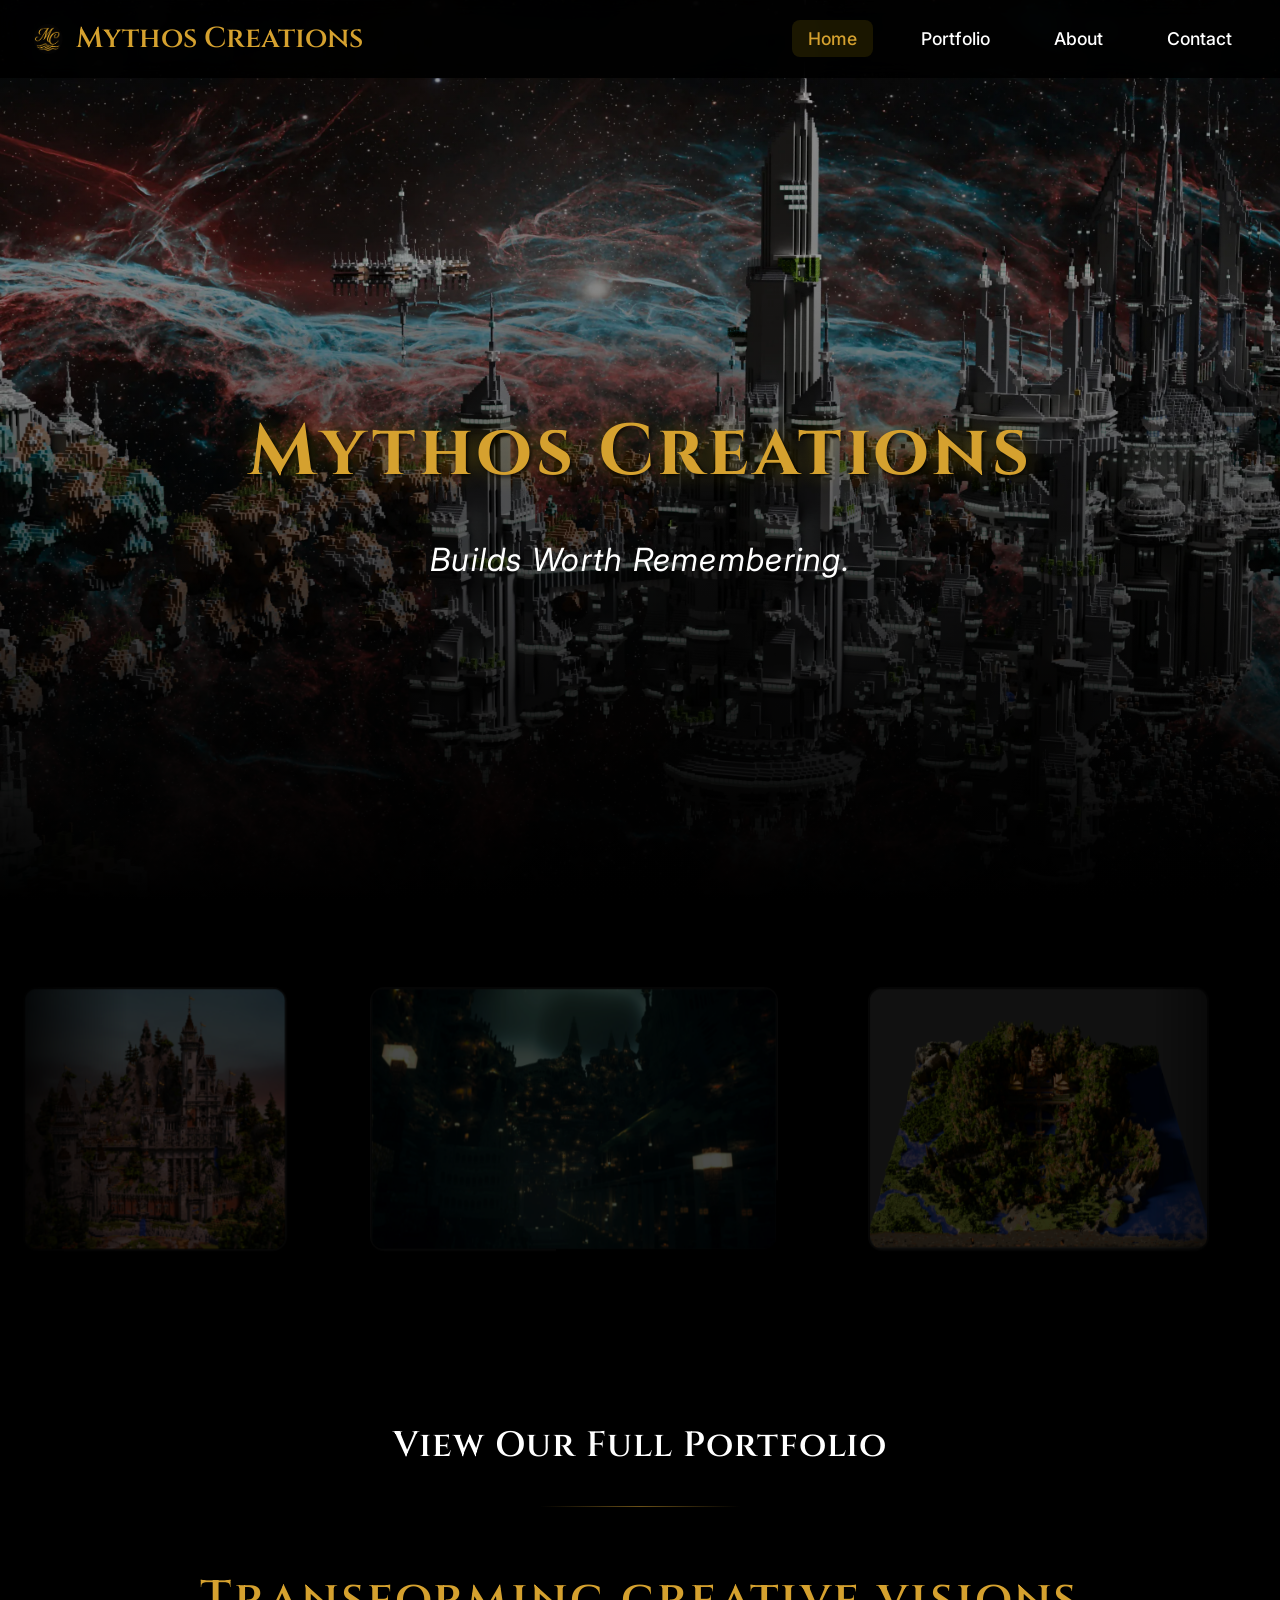
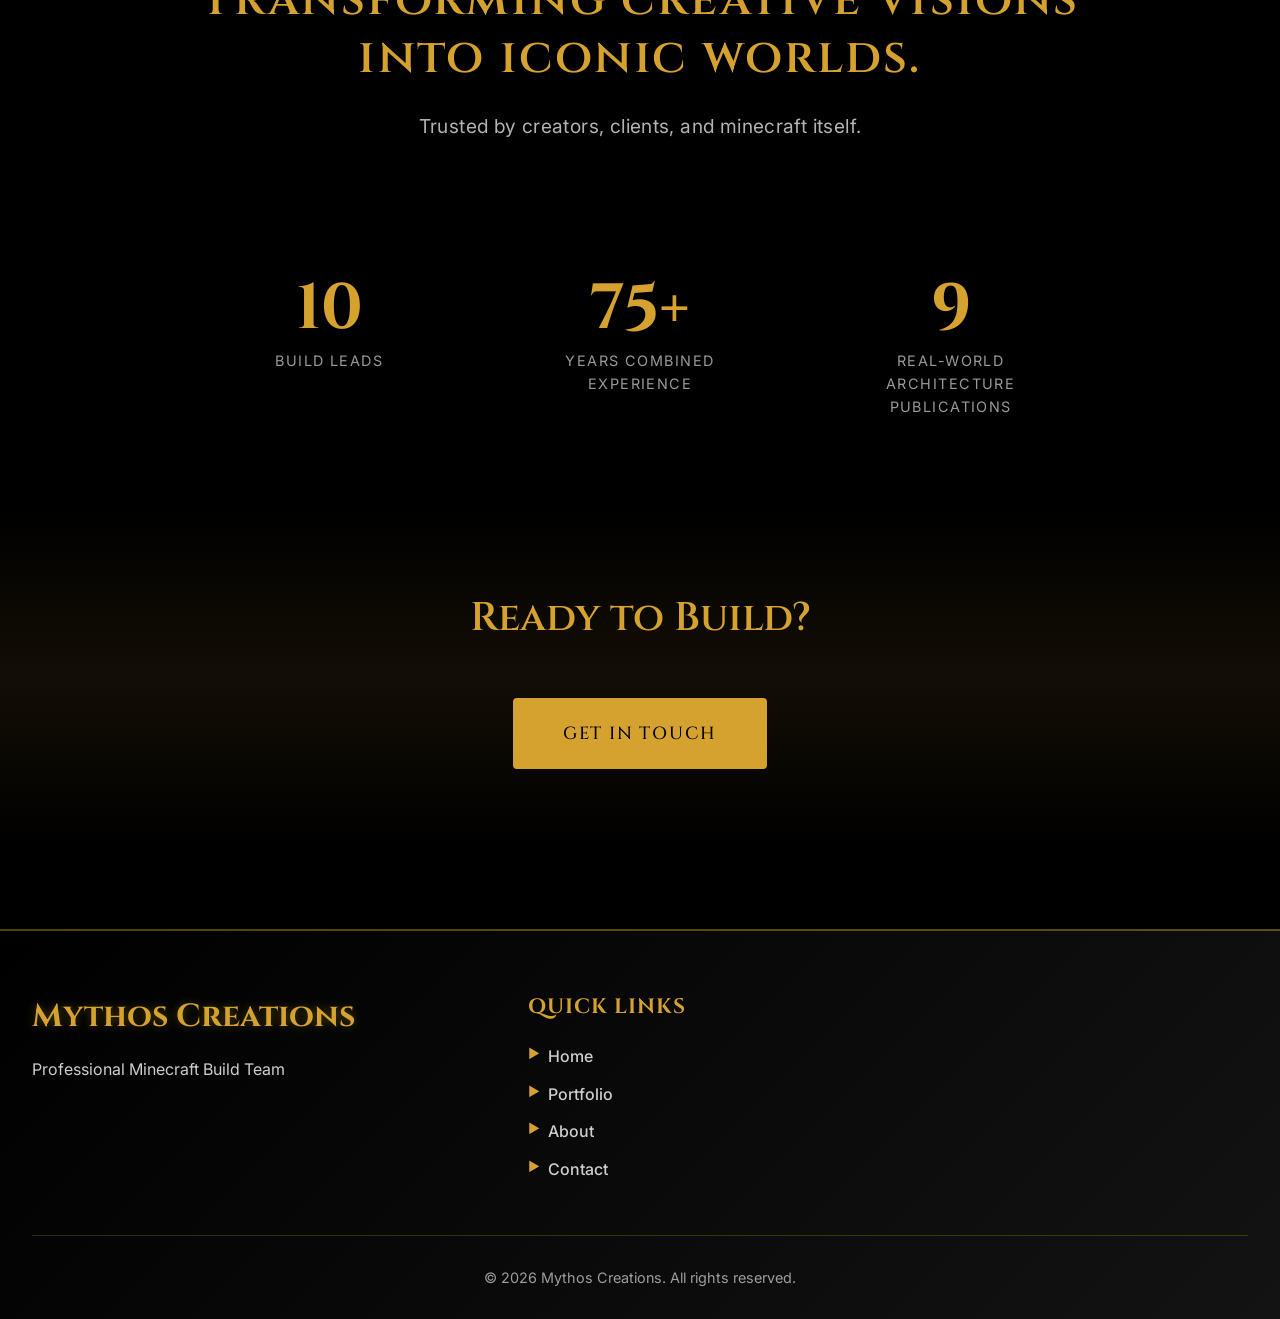
==== commit 08b9f6b4: "Add navigation arrows to portfolio modals, rebrand to Mythos Creations, fix card layout" ====
--- a/index.html
+++ b/index.html
@@ -3,9 +3,9 @@
 <head>
     <meta charset="UTF-8">
     <meta name="viewport" content="width=device-width, initial-scale=1.0">
-    <title>Lakeshore Creations - Professional Minecraft Build Team</title>
-    <meta name="description" content="Lakeshore Creations is a professional Minecraft build team specializing in custom builds, marketplace projects, and commissions.">
-    <meta name="keywords" content="Minecraft builder, professional Minecraft builder, Lakeshore Creations, custom Minecraft builds, Minecraft commissions">
+    <title>Mythos Creations - Professional Minecraft Build Team</title>
+    <meta name="description" content="Mythos Creations is a professional Minecraft build team specializing in custom builds, marketplace projects, and commissions.">
+    <meta name="keywords" content="Minecraft builder, professional Minecraft builder, Mythos Creations, custom Minecraft builds, Minecraft commissions">
     
     <!-- Favicons -->
     <link rel="icon" type="image/png" sizes="32x32" href="assets/images/Logo.png">
@@ -14,18 +14,18 @@
     <link rel="shortcut icon" href="assets/images/Logo.png">
     
     <!-- Open Graph meta tags -->
-    <meta property="og:title" content="Lakeshore Creations - Professional Minecraft Build Team">
+    <meta property="og:title" content="Mythos Creations - Professional Minecraft Build Team">
     <meta property="og:description" content="Professional Minecraft build team specializing in custom builds, marketplace projects, and commissions.">
     <meta property="og:image" content="assets/images/Logo.png">
     <meta property="og:type" content="website">
     
     <!-- Twitter Card meta tags -->
     <meta name="twitter:card" content="summary_large_image">
-    <meta name="twitter:title" content="Lakeshore Creations - Professional Minecraft Build Team">
+    <meta name="twitter:title" content="Mythos Creations - Professional Minecraft Build Team">
     <meta name="twitter:description" content="Professional Minecraft build team specializing in custom builds, marketplace projects, and commissions.">
     <meta name="twitter:image" content="assets/images/Logo.png">
     
-    <meta name="author" content="Lakeshore Creations">
+    <meta name="author" content="Mythos Creations">
     <meta name="robots" content="index, follow">
     <meta name="theme-color" content="#000000">
     
@@ -47,7 +47,7 @@
     <section class="hero-section">
         <div class="container">
             <div class="hero-content">
-                <h1 class="portfolio-title">Lakeshore Creations</h1>
+                <h1 class="portfolio-title">Mythos Creations</h1>
                 <p class="hero-tagline">Builds Worth Remembering.</p>
             </div>
         </div>
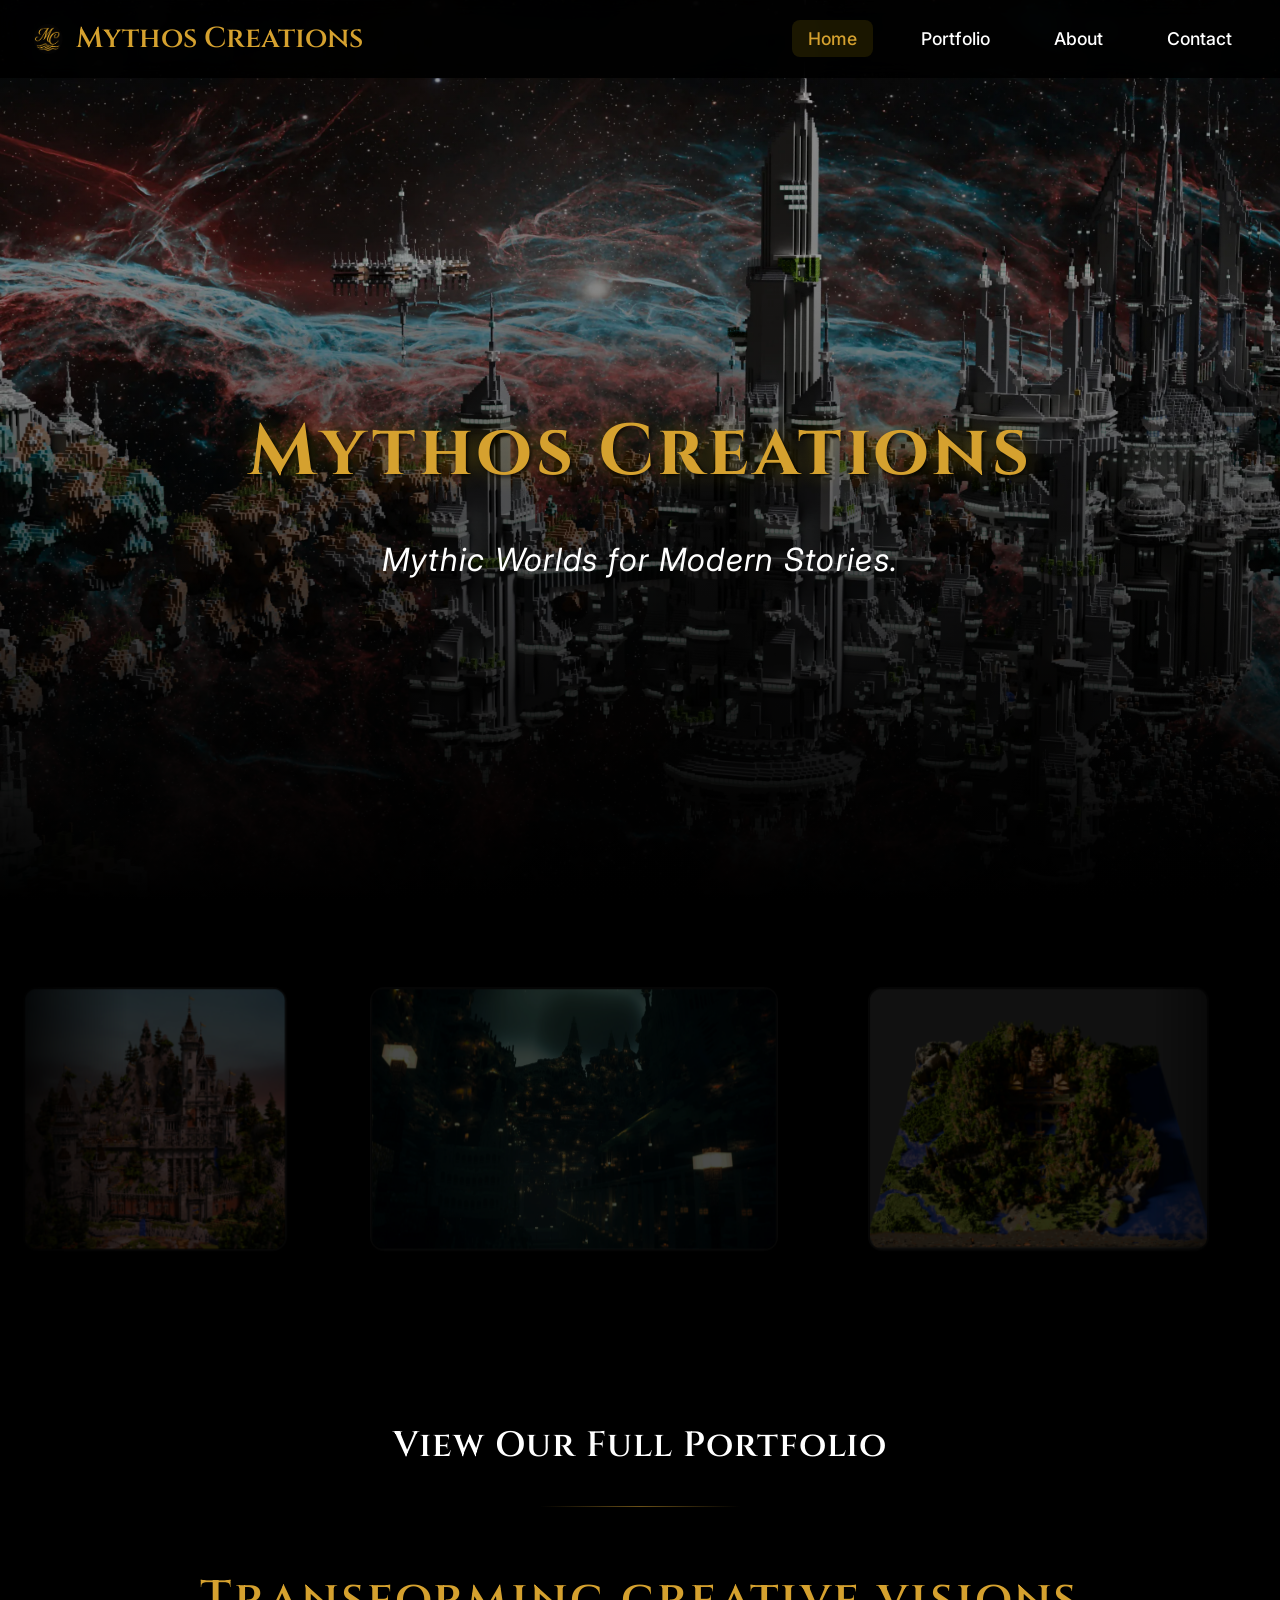
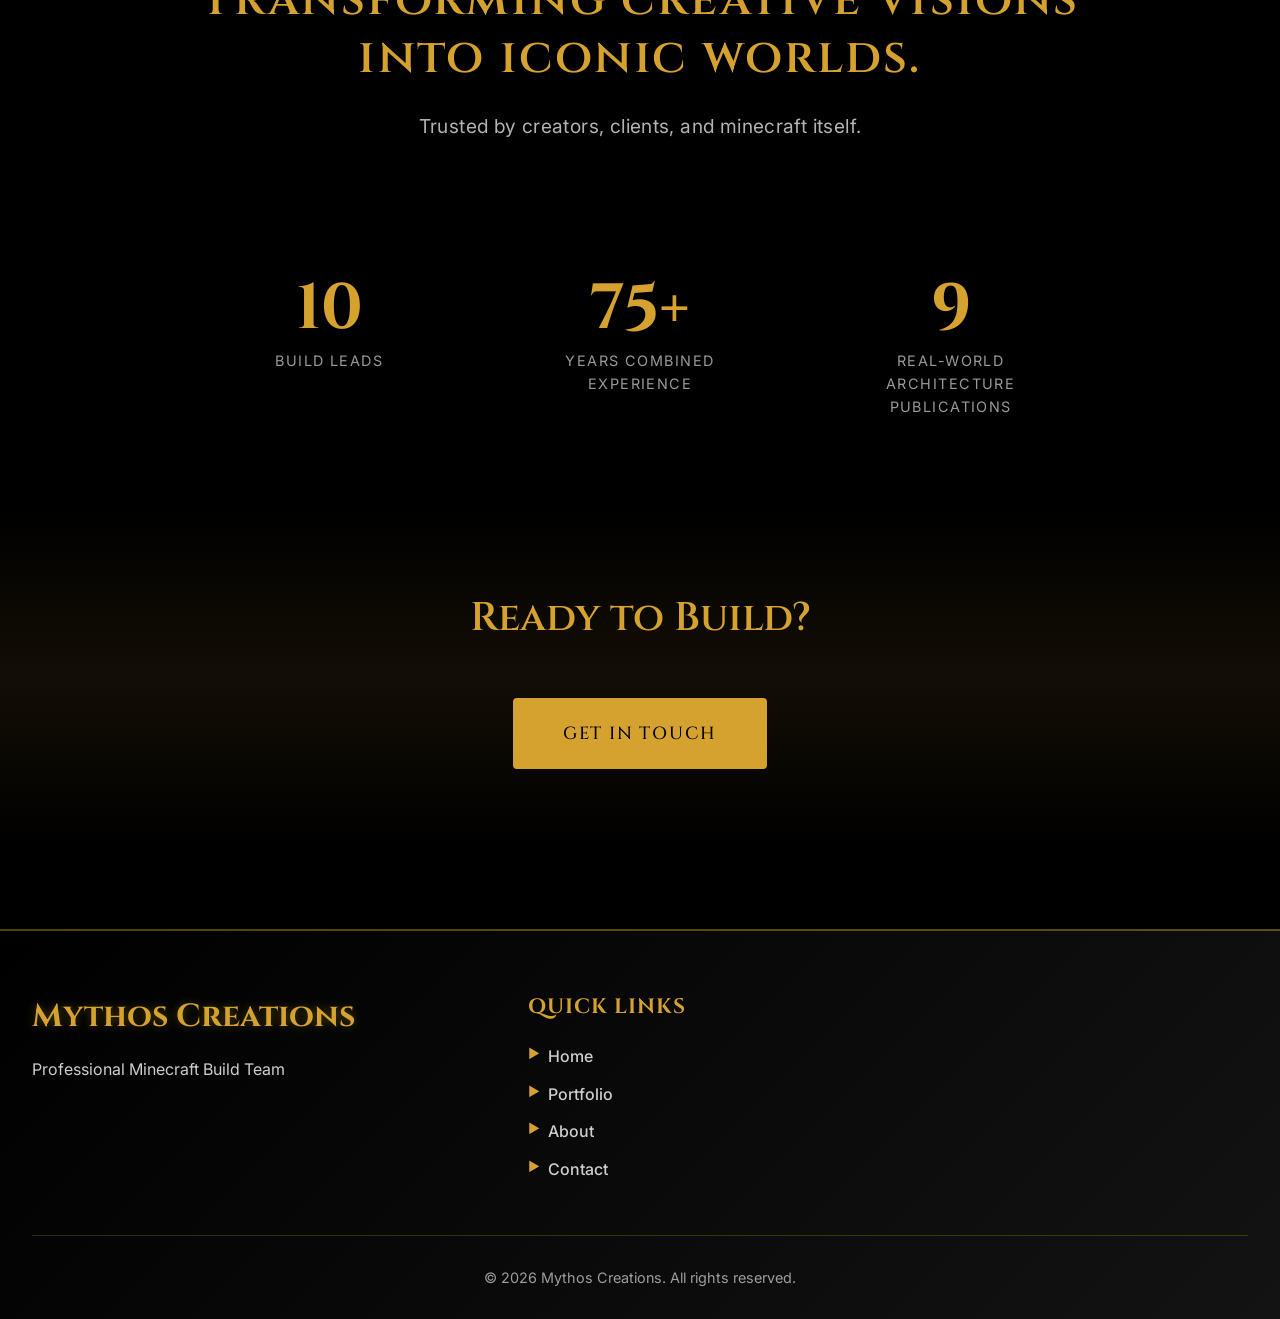
==== commit ade7be47: "Update hero tagline to 'Mythic Worlds for Modern Stories'" ====
--- a/index.html
+++ b/index.html
@@ -48,7 +48,7 @@
         <div class="container">
             <div class="hero-content">
                 <h1 class="portfolio-title">Mythos Creations</h1>
-                <p class="hero-tagline">Builds Worth Remembering.</p>
+                <p class="hero-tagline">Mythic Worlds for Modern Stories.</p>
             </div>
         </div>
     </section>
--- a/assets/css/styles.css
+++ b/assets/css/styles.css
@@ -2995,3 +2995,71 @@
         font-size: 1rem;
     }
 }
+
+/* Navbar Dropdown Styles */
+.nav-dropdown {
+    position: relative;
+}
+
+.dropdown-menu {
+    position: absolute;
+    top: 100%;
+    left: 0;
+    background: rgba(0, 0, 0, 0.95);
+    border: 1px solid rgba(213, 161, 47, 0.3);
+    border-radius: 8px;
+    list-style: none;
+    padding: 0.5rem 0;
+    min-width: 180px;
+    opacity: 0;
+    visibility: hidden;
+    transform: translateY(10px);
+    transition: all 0.3s ease;
+    z-index: 1000;
+    box-shadow: 0 10px 30px rgba(0, 0, 0, 0.5);
+}
+
+.nav-dropdown:hover .dropdown-menu {
+    opacity: 1;
+    visibility: visible;
+    transform: translateY(0);
+}
+
+.dropdown-menu li {
+    padding: 0;
+}
+
+.dropdown-link {
+    display: block;
+    padding: 0.6rem 1.2rem;
+    color: var(--white);
+    text-decoration: none;
+    font-size: 0.95rem;
+    font-weight: 400;
+    transition: all 0.2s ease;
+}
+
+.dropdown-link:hover {
+    color: var(--gold-color);
+    background: rgba(213, 161, 47, 0.1);
+}
+
+/* Mobile dropdown styles */
+@media screen and (max-width: 768px) {
+    .dropdown-menu {
+        position: static;
+        opacity: 1;
+        visibility: visible;
+        transform: none;
+        background: transparent;
+        border: none;
+        box-shadow: none;
+        padding-left: 1rem;
+        min-width: auto;
+    }
+    
+    .dropdown-link {
+        font-size: 0.9rem;
+        padding: 0.4rem 1rem;
+    }
+}
